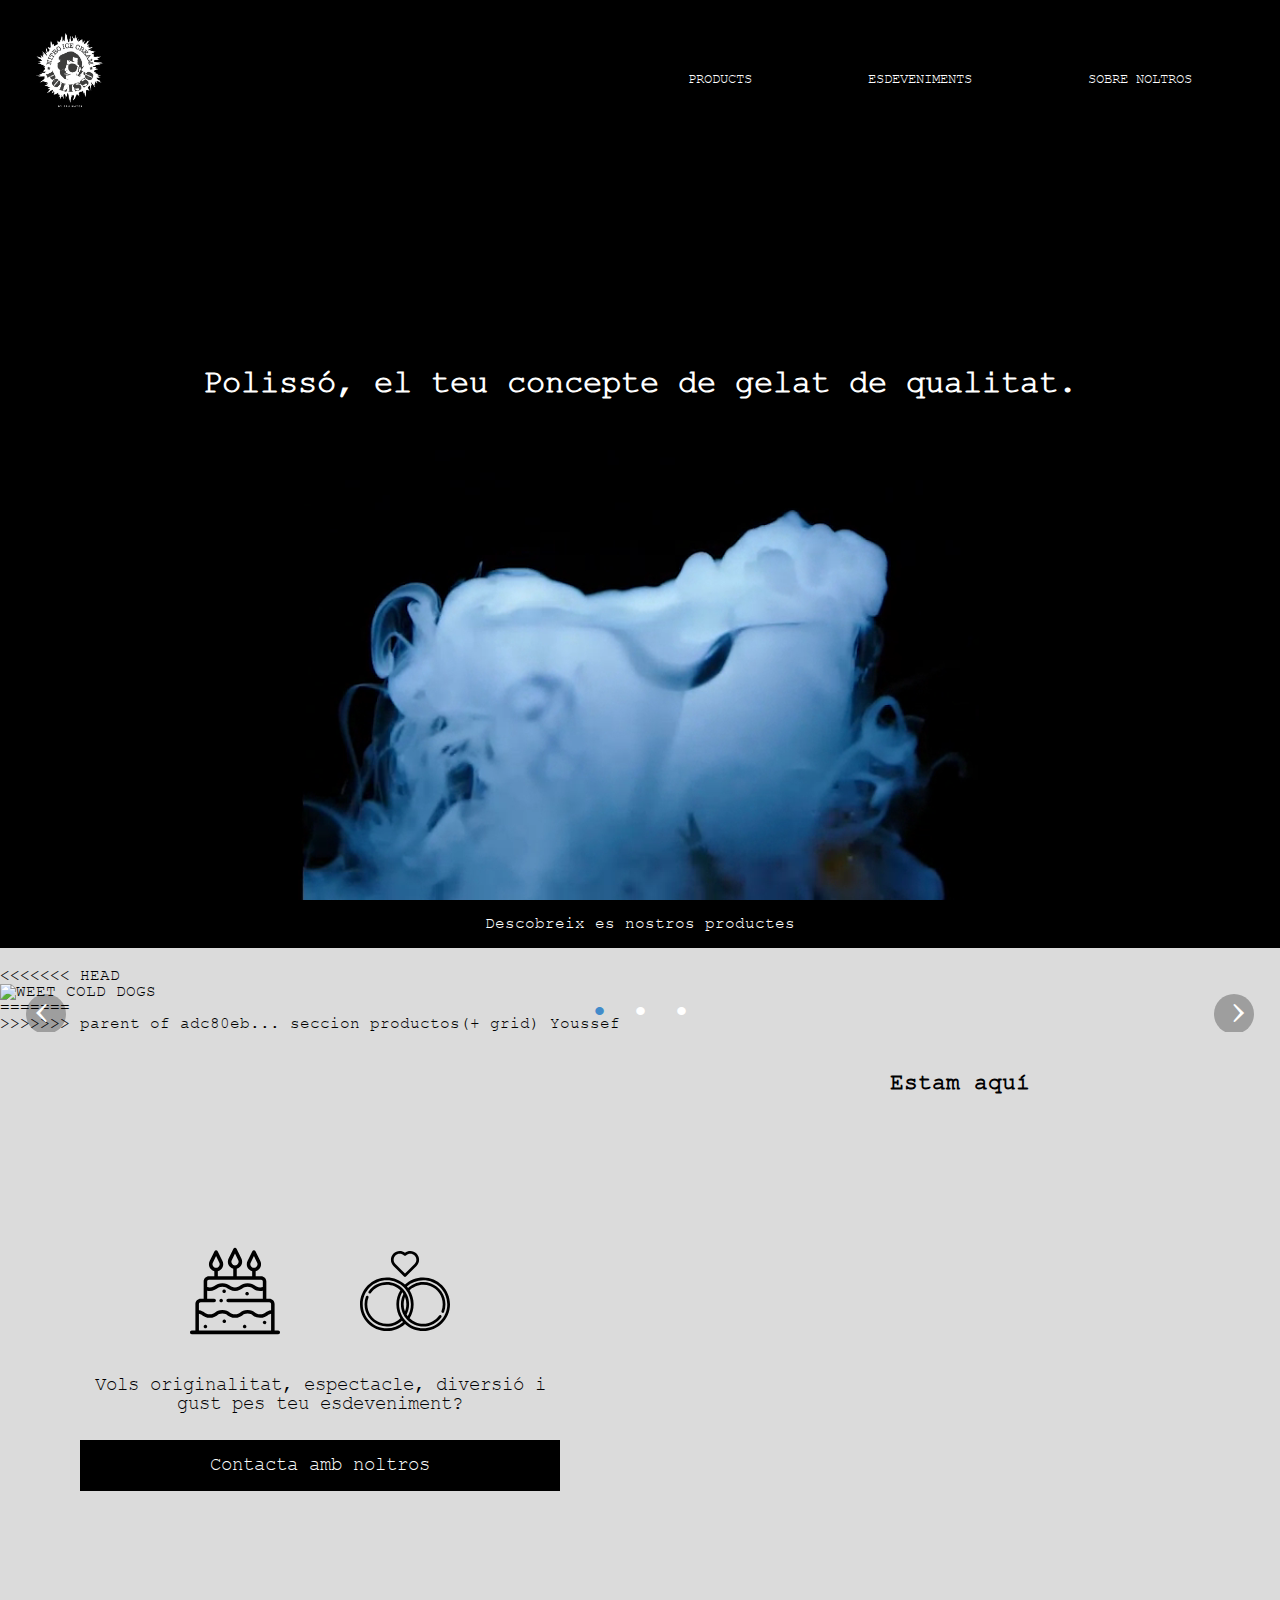
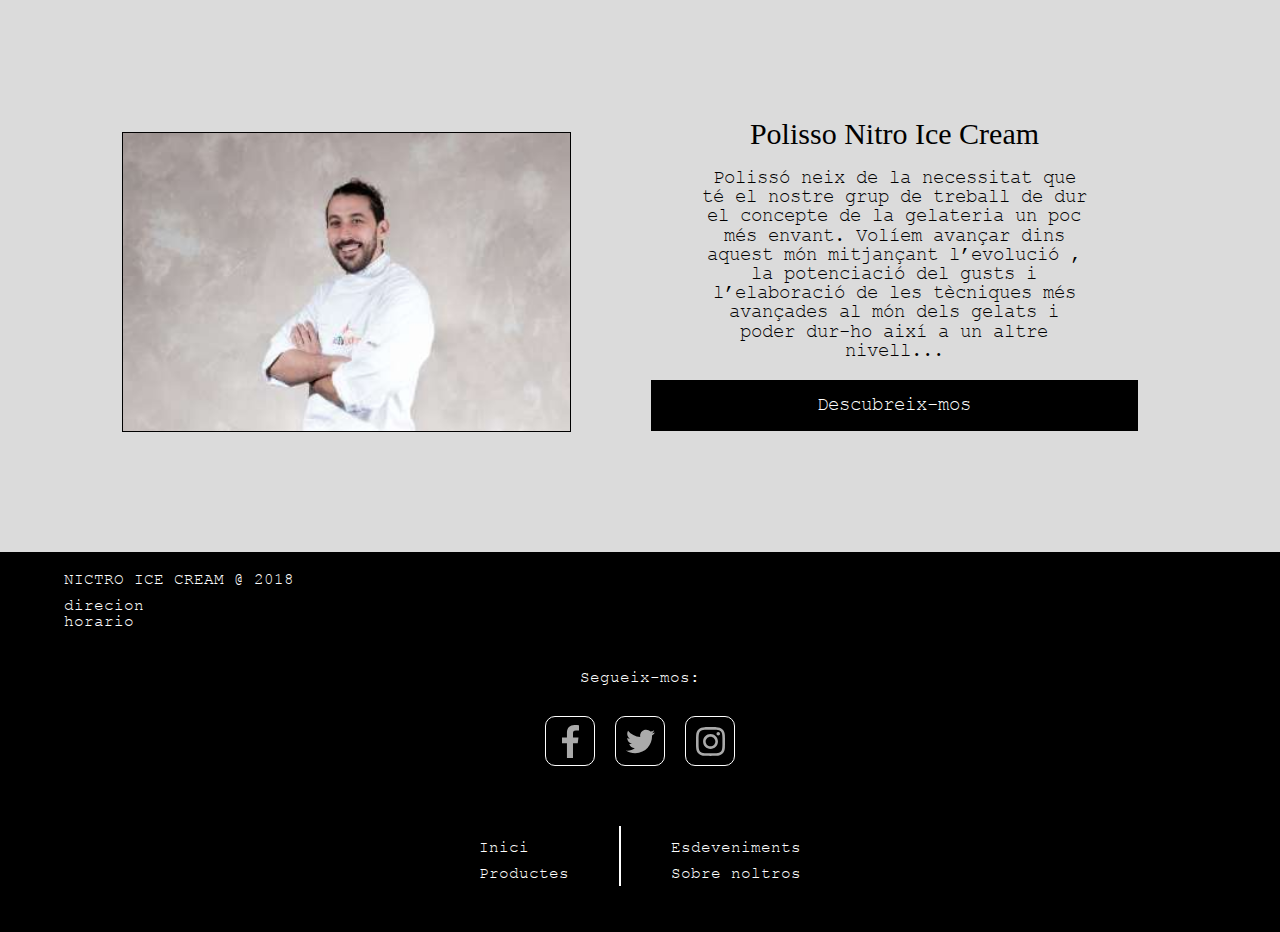
==== index.html @ 92c8f101 "revert comit despues del error" ====
<!DOCTYPE html>
<html>

<head>
    <!-- Metadatos Web -->
    <meta charset="UTF-8">
    <meta name="viewport" content="width=device-width, initial-scale=1.0">
    <meta http-equiv="X-UA-Compatible" content="ie=edge">

    <!-- HTML Meta Tags -->
    <title>Polissó</title>
    <meta name="description" content="Polissó, el teu concepte de gelat de qualitat.">

    <!-- Google / Search Engine Tags -->
    <meta itemprop="Polissó" content="Polissó, el teu concepte de gelat de qualitat.">
    <meta itemprop="description" content="Polissó, el teu concepte de gelat de qualitat.">
    <meta itemprop="image" content="http://">

    <!-- Facebook Meta Tags -->
    <meta property="og:url" content="https://www.facebook.com/Polisso-nitroicecream-325464031341011/">
    <meta property="og:type" content="website">
    <meta property="og:title" content="Polisso">
    <meta property="og:description" content="Polissó, el teu concepte de gelat de qualitat.">
    <meta property="og:image" content="http://">

    <!-- Twitter Meta Tags -->
    <meta property="og:url" content="https://twitter.com/Polissonitroic1">
    <meta name="twitter:card" content="summary_large_image">
    <meta name="twitter:title" content="SEAT">
    <meta name="twitter:description" content="Polissó, el teu concepte de gelat de qualitat.">
    <meta name="twitter:image" content="http://">

    <!-- FontAwesome -->
    <link rel="stylesheet" href="https://use.fontawesome.com/releases/v5.4.2/css/all.css" integrity="sha384-/rXc/GQVaYpyDdyxK+ecHPVYJSN9bmVFBvjA/9eOB+pb3F2w2N6fc5qB9Ew5yIns"
        crossorigin="anonymous">

    <!-- CSS -->
    <link rel="stylesheet" href="css/estilos.css">

    <!-- Para evitar que solo los rastreadores web de Google indexen una página -->
    <meta name="robots" content="noindex">
    <meta name="googlebot" content="noindex">

</head>

<body>
    <div class="fondo__humo">
        <!--****************************************** 
            ********** Bloque HEADER *****************
        **********************************************-->
        <header class="header__humo">
            <!-- MENU HAMBURGUESA -->

            <nav class="menu">
                <a href="index.html">
                    <div class="menu__logo"></div>
                </a>
                <div class="menu__desplegable">
                    <label class="menu__desplegable__icono" for="click">
                        <div></div>
                    </label>
                    <input type="checkbox" id="click">
                    <ul class="menu__desplegable__lista">
                        <li class="menu__desplegable__lista__link1">
                            <a href="index.html" class="menu__desplegable__lista__link1__inicio">inici</a>
                        </li>
                        <li class="menu__desplegable__lista__link2">
                            <a href="productes.html" class="menu__desplegable__lista__link__productos">products</a>
                        </li>
                        <li class="menu__desplegable__lista__link3">
                            <a href="esdeveniments.php" class="menu__desplegable__lista__link__eventos">esdeveniments</a>
                        </li>
                        <li class="menu__desplegable__lista__link4">
                            <a href="sobre_noltros.html" class="menu__desplegable__lista__link__nosotros">sobre noltros</a>
                        </li>
                    </ul>
                </div>

            </nav>



        </header>
        <!--****************************************** 
            ********** Bloque SECCION VIDEO **********
        **********************************************-->
        <div class="banner__humo">
            <!-- eslogan -->
            <h1 class="eslogan">Polissó, el teu concepte de gelat de qualitat.</h1>
             <!-- VIDEO FULL WIDTH como banner -->
            <video class="video__banner__humo" autoplay muted playsinline loop>
                <source src="videos/humo.mp4" type="video/mp4">
                <source src="videos/humo.webm" type="video/webm">
            </video> 
        </div>
    </div>

    <!-- SLIDER -->
    
    <!-- Boton descubre productos -->
    <div class="btn_productos">
        <a href="productes.html" class="">
            Descobreix es nostros productes
        </a>
    </div>


    <!--****************************************** 
        ********** Bloque SECCION PRODUCTOS********
    **********************************************-->

    <section>
        

        <div class="slider">
            <div class="slider__contenedor">
                <!-- para imagen de las diapositivas tiene asignada un input -->
                <!-- diapositiva 1-->
                <input class="slider__contenedor__diapostiva-open" type="radio" id="diapostiva-1" name="diapostiva"
                    aria-hidden="true" hidden="" checked="checked">
                <!-- <div class="slider__contenedor__diapostiva-item">
                        <img src='img/smartphone/@1x/Gelats_PauMateu-2.jpg' alt=''>
    
                    </div>  -->

                <picture class="slider__contenedor__diapostiva-item">
                    <!-- para moviles -->
                    <source srcset='img/smartphone/@1x/Gelats_PauMateu-2.jpg 1x, img/smartphone/@2x/Gelats_PauMateu-2@2x.jpg 2x'
                        media='(min-width:0px) and (max-width:1200px)'>

                    <!-- Para escritorio-->
                    <source srcset='img/desktop/.jpg 1x,img/desktop/@2x.jpg 2x' media='(min-width:1200px)'>
                    <!-- Imagen de respaldo. -->
<<<<<<< HEAD
                    <img src='img/smartphone/@1x/weet_cold_dogs.jpg' alt='WEET COLD DOGS'>
=======
                    <img src='img/smartphone/@1x/Gelats_PauMateu-2.jpg' alt=''>
>>>>>>> parent of adc80eb... seccion productos(+ grid) Youssef
                </picture>


                <!-- diapositiva 2-->
                <input class="slider__contenedor__diapostiva-open" type="radio" id="diapostiva-2" name="diapostiva"
                    aria-hidden="true" hidden="">
                <!--<div class="slider__contenedor__diapostiva-item">
                        <img src='img/smartphone/@1x/Gelats_PauMateu-33.jpg' alt=''>
                    </div> -->

                <picture class="slider__contenedor__diapostiva-item">
                    <!-- para moviles -->
                    <source srcset='img/smartphone/@1x/Gelats_PauMateu-33.jpg 1x, img/smartphone/@2x/Gelats_PauMateu-33@2x.jpg 2x'
                        media='(min-width:0px) and (max-width:1200px)'>

                    <!-- Para escritorio-->
                    <source srcset='img/desktop/.jpg 1x,img/desktop/@2x.jpg 2x' media='(min-width:1200px)'>
                    <!-- Imagen de respaldo. -->
<<<<<<< HEAD
                    <img src='img/smartphone/@1x/ensaimada_fregida_2.jpg' alt='ENSAÏMADA FREGIDA'>
=======
                    <img src='img/smartphone/@1x/Gelats_PauMateu-33.jpg' alt=''>
>>>>>>> parent of adc80eb... seccion productos(+ grid) Youssef
                </picture>

                <!-- diapositiva 3-->
                <input class="slider__contenedor__diapostiva-open" type="radio" id="diapostiva-3" name="diapostiva"
                    aria-hidden="true" hidden="">
                <!--<div class="slider__contenedor__diapostiva-item">
                        <img src='img/smartphone/@1x/Gelats_PauMateu-18.jpg' alt=''>
                    </div>-->

                <picture class="slider__contenedor__diapostiva-item">
                    <!-- para moviles -->
                    <source srcset='img/smartphone/@1x/Gelats_PauMateu-33.jpg 1x, img/smartphone/@2x/Gelats_PauMateu-33@2x.jpg 2x'
                        media='(min-width:0px) and (max-width:1200px)'>

                    <!-- Para escritorio-->
                    <source srcset='img/desktop/.jpg 1x,img/desktop/@2x.jpg 2x' media='(min-width:1200px)'>
                    <!-- Imagen de respaldo. -->
<<<<<<< HEAD
                    <img src='img/smartphone/@1x/crep-imada.jpg' alt='CREP-ÏMADA'>
=======
                    <img src='img/smartphone/@1x/Gelats_PauMateu-33.jpg' alt=''>
>>>>>>> parent of adc80eb... seccion productos(+ grid) Youssef
                </picture>

                <!-- asignacion de 2 flechas para cada diapositiva -->
                <label for="diapostiva-3" class="slider__contenedor__diapostiva-control prev control-1">‹</label>
                <label for="diapostiva-2" class="slider__contenedor__diapostiva-control next control-1">›</label>

                <label for="diapostiva-1" class="slider__contenedor__diapostiva-control prev control-2">‹</label>
                <label for="diapostiva-3" class="slider__contenedor__diapostiva-control next control-2">›</label>

                <label for="diapostiva-2" class="slider__contenedor__diapostiva-control prev control-3">‹</label>
                <label for="diapostiva-1" class="slider__contenedor__diapostiva-control next control-3">›</label>

                <!-- asignacion de indicadores circulares, para la posicion actual -->
                <ol class="slider__contenedor__diapostiva-indicatores">
                    <li>
                        <label for="diapostiva-1" class="slider__contenedor__diapostiva-indicatores__diapostiva-circulo">•</label>
                    </li>
                    <li>
                        <label for="diapostiva-2" class="slider__contenedor__diapostiva-indicatores__diapostiva-circulo">•</label>
                    </li>
                    <li>
                        <label for="diapostiva-3" class="slider__contenedor__diapostiva-indicatores__diapostiva-circulo">•</label>
                    </li>
                </ol>
            </div>
        </div>

    </section>


    <!-- FIN SLIDER -->

    <section class="contenido">

        <!--****************************************** 
        ********** Bloque Descubrenos*****************
        **********************************************-->
        <section class="contenido__descubrenos">
            <div>
                <h3>Per qualsevol esdeveniment</h3>
                <div class="descubrenos__evento">
                    <div class="descubrenos__evento__pastel"></div>
                    <div class="descubrenos__evento__boda"></div>
                </div>
                <p>Vols originalitat, espectacle, diversió i gust pes teu esdeveniment?</p>
                <div>
                    <a href="esdeveniments.html" class="descubrenos__contacto_contacta">
                        Contacta amb noltros
                    </a>
                </div>
            </div>
        </section>

        <!--****************************************** 
            ********** Bloque SECCION QUIENES SOMOS*****************
            **********************************************-->

        <section class="contenido__quienessomos">

            <figure>
                <a href="#">
                    <picture>
                        <!-- para moviles -->
                        <source srcset='img/smartphone/@2x/pau_brazoscruzados@2x.jpg 2x,img/smartphone/@2x.jpg 3x'
                            media='(min-width:0px) and (max-width:767px)'>
                        <!-- Para escritorio-->
                        <source srcset='img/desktop/2@x/pau_brazoscruzados@2x.jpg' media='(min-width:1200px)'>
                        <!-- Imagen de respaldo. -->
                        <img src='img/smartphone/@1x/pau_brazoscruzados.jpg' alt='Pau Mateu'>
                    </picture>
                </a>

                <figcaption>
                    <h1>Polisso Nitro Ice Cream</h1>
                    <p>Polissó neix de la necessitat que té el nostre grup de treball de dur el concepte de la
                        gelateria un poc més envant.
                        Volíem avançar dins aquest món mitjançant l’evolució , la potenciació del gusts i l’elaboració
                        de
                        les tècniques més avançades al món dels gelats i poder dur-ho així a un altre nivell...</p>

                    <br>
                    <div class="descubrenos__contacto">
                        <a href="sobre_noltros.html" >
                            Descubreix-mos
                        </a>
                    </div>
                </figcaption>


            </figure>


        </section>
        <div class="descubrenos__contacto_smarphone">
            <a href="sobre_noltros.html" >
                Descubreix-mos
            </a>
        </div>


        <!--****************************************** 
        ********** Bloque SECCION MAPA*****************
        **********************************************-->

        <section class="googlemaps__pequeno">

            <iframe src="https://www.google.com/maps/embed?pb=!1m18!1m12!1m3!1d3075.1144283190924!2d2.6500825153706433!3d39.579571379471226!2m3!1f0!2f0!3f0!3m2!1i1024!2i768!4f13.1!3m3!1m2!1s0x129792563cfdc695%3A0x338f043e9b713070!2sIbecon+Centro+De+Formaci%C3%B3n.!5e0!3m2!1ses!2ses!4v1541620531166"
                width="400" height="300" frameborder="0" style="border:0" allowfullscreen></iframe>

        </section>

        <section class="googlemaps__grande">
            <h3>Estam aquí </h3>
            <iframe src="https://www.google.com/maps/embed?pb=!1m18!1m12!1m3!1d3075.1144283190906!2d2.650082515651367!3d39.57957137947126!2m3!1f0!2f0!3f0!3m2!1i1024!2i768!4f13.1!3m3!1m2!1s0x129792563cfdc695%3A0x338f043e9b713070!2sIbecon+Centro+De+Formaci%C3%B3n.!5e0!3m2!1ses!2ses!4v1542131903809"
                width="600" height="450" frameborder="0" style="border:0" allowfullscreen></iframe>
        </section>

    </section>

    </section>

    <!--****************************************** 
    ********** Bloque FOOTER *****************
    **********************************************-->
    <footer>
        <div class="footer__datos">

            <!-- h6 -->

            <h6>NICTRO ICE CREAM @ 2018</h6>
            <ul>
                <li>direcion</li>
                <li>horario</li>
            </ul>
            <h4>Segueix-mos:</h4>
        </div>



        <!-- redes sociales -->
        <div class="footer__redessociales">

            <a href="https://www.facebook.com/">
                <div class="footer__redessociales__fb"> </div>
            </a>
            <a href="https://twitter.com/?lang=es">
                <div class="footer__redessociales__tw"></div>
            </a>
            <a href="https://www.instagram.com/">
                <div class="footer__redessociales__insta"></div>
            </a>
        </div>

        <!-- ENLACES -->
        <div class="footer__enlaces">
            <div class="footer__enlaces__derecha">
                <ul>
                    <li>
                        <a href="index.html" class="footer__enlaces--inici">Inici</a>
                    </li>
                    <li>
                        <a href="productes.html" class="footer__enlaces--servicios">Productes</a>
                    </li>
                </ul>
            </div>
            <span class="footer__linea"></span>
            <div class="footer__enlaces__izquierda">
                <ul>
                    <li>
                        <a href="esdeveniments.php" class="footer__enlaces--about">Esdeveniments</a>
                    </li>
                    <li class="footer__enlaces--blog">
                        <a href="sobre_noltros.html">Sobre noltros</a>
                    </li>
                </ul>
            </div>
        </div>

    </footer>

</body>

</html>
---- css/estilos.css ----
/* http://meyerweb.com/eric/tools/css/reset/ 
   v2.0 | 20110126
   License: none (public domain)
*/
html, body, div, span, applet, object, iframe,
h1, h2, h3, h4, h5, h6, p, blockquote, pre,
a, abbr, acronym, address, big, cite, code,
del, dfn, em, img, ins, kbd, q, s, samp,
small, strike, strong, sub, sup, tt, var,
b, u, i, center,
dl, dt, dd, ol, ul, li,
fieldset, form, label, legend,
table, caption, tbody, tfoot, thead, tr, th, td,
article, aside, canvas, details, embed,
figure, figcaption, footer, header, hgroup,
menu, nav, output, ruby, section, summary,
time, mark, audio, video {
  margin: 0;
  padding: 0;
  border: 0;
  font-size: 100%;
  font: inherit;
  vertical-align: baseline; }

/* HTML5 display-role reset for older browsers */
article, aside, details, figcaption, figure,
footer, header, hgroup, menu, nav, section {
  display: block; }

body {
  line-height: 1; }

ol, ul {
  list-style: none; }

blockquote, q {
  quotes: none; }

blockquote:before, blockquote:after,
q:before, q:after {
  content: '';
  content: none; }

table {
  border-collapse: collapse;
  border-spacing: 0; }

/*! normalize.css v8.0.0 | MIT License | github.com/necolas/normalize.css */
/* Document
   ========================================================================== */
/**
 * 1. Correct the line height in all browsers.
 * 2. Prevent adjustments of font size after orientation changes in iOS.
 */
html {
  line-height: 1.15;
  /* 1 */
  -webkit-text-size-adjust: 100%;
  /* 2 */ }

/* Sections
     ========================================================================== */
/**
   * Remove the margin in all browsers.
   */
body {
  margin: 0; }

/**
   * Correct the font size and margin on `h1` elements within `section` and
   * `article` contexts in Chrome, Firefox, and Safari.
   */
h1 {
  font-size: 2em;
  margin: 0.67em 0; }

/* Grouping content
     ========================================================================== */
/**
   * 1. Add the correct box sizing in Firefox.
   * 2. Show the overflow in Edge and IE.
   */
hr {
  -webkit-box-sizing: content-box;
  box-sizing: content-box;
  /* 1 */
  height: 0;
  /* 1 */
  overflow: visible;
  /* 2 */ }

/**
   * 1. Correct the inheritance and scaling of font size in all browsers.
   * 2. Correct the odd `em` font sizing in all browsers.
   */
pre {
  font-family: monospace, monospace;
  /* 1 */
  font-size: 1em;
  /* 2 */ }

/* Text-level semantics
     ========================================================================== */
/**
   * Remove the gray background on active links in IE 10.
   */
a {
  background-color: transparent; }

/**
   * 1. Remove the bottom border in Chrome 57-
   * 2. Add the correct text decoration in Chrome, Edge, IE, Opera, and Safari.
   */
abbr[title] {
  border-bottom: none;
  /* 1 */
  text-decoration: underline;
  /* 2 */
  -webkit-text-decoration: underline dotted;
  text-decoration: underline dotted;
  /* 2 */ }

/**
   * Add the correct font weight in Chrome, Edge, and Safari.
   */
b,
strong {
  font-weight: bolder; }

/**
   * 1. Correct the inheritance and scaling of font size in all browsers.
   * 2. Correct the odd `em` font sizing in all browsers.
   */
code,
kbd,
samp {
  font-family: monospace, monospace;
  /* 1 */
  font-size: 1em;
  /* 2 */ }

/**
   * Add the correct font size in all browsers.
   */
small {
  font-size: 80%; }

/**
   * Prevent `sub` and `sup` elements from affecting the line height in
   * all browsers.
   */
sub,
sup {
  font-size: 75%;
  line-height: 0;
  position: relative;
  vertical-align: baseline; }

sub {
  bottom: -0.25em; }

sup {
  top: -0.5em; }

/* Embedded content
     ========================================================================== */
/**
   * Remove the border on images inside links in IE 10.
   */
img {
  border-style: none; }

/* Forms
     ========================================================================== */
/**
   * 1. Change the font styles in all browsers.
   * 2. Remove the margin in Firefox and Safari.
   */
button,
input,
optgroup,
select,
textarea {
  font-family: inherit;
  /* 1 */
  font-size: 100%;
  /* 1 */
  line-height: 1.15;
  /* 1 */
  margin: 0;
  /* 2 */ }

/**
   * Show the overflow in IE.
   * 1. Show the overflow in Edge.
   */
button,
input {
  /* 1 */
  overflow: visible; }

/**
   * Remove the inheritance of text transform in Edge, Firefox, and IE.
   * 1. Remove the inheritance of text transform in Firefox.
   */
button,
select {
  /* 1 */
  text-transform: none; }

/**
   * Correct the inability to style clickable types in iOS and Safari.
   */
button,
[type="button"],
[type="reset"],
[type="submit"] {
  -webkit-appearance: button; }

/**
   * Remove the inner border and padding in Firefox.
   */
button::-moz-focus-inner,
[type="button"]::-moz-focus-inner,
[type="reset"]::-moz-focus-inner,
[type="submit"]::-moz-focus-inner {
  border-style: none;
  padding: 0; }

/**
   * Restore the focus styles unset by the previous rule.
   */
button:-moz-focusring,
[type="button"]:-moz-focusring,
[type="reset"]:-moz-focusring,
[type="submit"]:-moz-focusring {
  outline: 1px dotted ButtonText; }

/**
   * Correct the padding in Firefox.
   */
fieldset {
  padding: 0.35em 0.75em 0.625em; }

/**
   * 1. Correct the text wrapping in Edge and IE.
   * 2. Correct the color inheritance from `fieldset` elements in IE.
   * 3. Remove the padding so developers are not caught out when they zero out
   *    `fieldset` elements in all browsers.
   */
legend {
  -webkit-box-sizing: border-box;
  box-sizing: border-box;
  /* 1 */
  color: inherit;
  /* 2 */
  display: table;
  /* 1 */
  max-width: 100%;
  /* 1 */
  padding: 0;
  /* 3 */
  white-space: normal;
  /* 1 */ }

/**
   * Add the correct vertical alignment in Chrome, Firefox, and Opera.
   */
progress {
  vertical-align: baseline; }

/**
   * Remove the default vertical scrollbar in IE 10+.
   */
textarea {
  overflow: auto; }

/**
   * 1. Add the correct box sizing in IE 10.
   * 2. Remove the padding in IE 10.
   */
[type="checkbox"],
[type="radio"] {
  -webkit-box-sizing: border-box;
  box-sizing: border-box;
  /* 1 */
  padding: 0;
  /* 2 */ }

/**
   * Correct the cursor style of increment and decrement buttons in Chrome.
   */
[type="number"]::-webkit-inner-spin-button,
[type="number"]::-webkit-outer-spin-button {
  height: auto; }

/**
   * 1. Correct the odd appearance in Chrome and Safari.
   * 2. Correct the outline style in Safari.
   */
[type="search"] {
  -webkit-appearance: textfield;
  /* 1 */
  outline-offset: -2px;
  /* 2 */ }

/**
   * Remove the inner padding in Chrome and Safari on macOS.
   */
[type="search"]::-webkit-search-decoration {
  -webkit-appearance: none; }

/**
   * 1. Correct the inability to style clickable types in iOS and Safari.
   * 2. Change font properties to `inherit` in Safari.
   */
::-webkit-file-upload-button {
  -webkit-appearance: button;
  /* 1 */
  font: inherit;
  /* 2 */ }

/* Interactive
     ========================================================================== */
/*
   * Add the correct display in Edge, IE 10+, and Firefox.
   */
details {
  display: block; }

/*
   * Add the correct display in all browsers.
   */
summary {
  display: list-item; }

/* Misc
     ========================================================================== */
/**
   * Add the correct display in IE 10+.
   */
template {
  display: none; }

/**
   * Add the correct display in IE 10.
   */
[hidden] {
  display: none; }

@font-face {
  font-family: 'CourierNew';
  font-style: normal;
  font-weight: 400;
  src: local("CourierNew"), url("../fonts/tipografia/CourierNew.woff2") format("woff2"), url("../fonts/tipografia/CourierNew.woff") format("woff"), url("../fonts/tipografia/CourierNew.ttf") format("truetype"), url("../fonts/tipografia/CourierNew.eot") format("embedded-opentype"); }

@font-face {
  font-family: 'CourierNewBold';
  font-style: normal;
  font-weight: 400;
  src: local("CourierNewBold"), url("../fonts/tipografia/CourierNewBold.woff2") format("woff2"), url("../fonts/tipografia/CourierNewBold.woff") format("woff"), url("../fonts/tipografia/CourierNewBold.ttf") format("truetype"), url("../fonts/tipografia/CourierNewBold.eot") format("embedded-opentype"); }

html {
  font-family: 'CourierNew', sans-serif;
  font-size: 16px;
  color: #000; }

section {
  background-color: #DBDBDB; }

* {
  -webkit-box-sizing: border-box;
  box-sizing: border-box; }

/*
// mixin para realizar un grid layout
@mixin gridLayout ($gtrow:repeat(4, 1fr), 
            $gtcolumn: repeat (3, 1fr),
            $gapC:10px, $gapR:10PX) {
    display: grid;
    grid-template-rows: $gtcolumn; 
    grid-template-columns: $gtrow; 
    grid-row-gap: $gapR;
    grid-column-gap: $gapC;
   
}

*/
.btn_productos, .descubrenos__contacto, .descubrenos__contacto_smarphone, .descubrenos__contacto_contacta {
  text-decoration: none;
  text-align: center;
  color: get-map((blanco: #fff, negro: #000, gris: #DBDBDB, gris_oscuro: #414141, gris_Info: #B7ADAB, gris_redes: #aaaaaa, redes_sociales: rgba(0, 205, 241, 0.356)), negro);
  padding: 1rem 0.5rem;
  background-color: get-map((blanco: #fff, negro: #000, gris: #DBDBDB, gris_oscuro: #414141, gris_Info: #B7ADAB, gris_redes: #aaaaaa, redes_sociales: rgba(0, 205, 241, 0.356)), negro);
  border-radius: 0px; }
  .btn_productos:hover, .descubrenos__contacto:hover, .descubrenos__contacto_smarphone:hover, .descubrenos__contacto_contacta:hover {
    background-color: #414141;
    color: #fff;
    font-weight: bold; }
  .btn_productos:visited, .descubrenos__contacto:visited, .descubrenos__contacto_smarphone:visited, .descubrenos__contacto_contacta:visited {
    color: #fff; }

.contenido__descubrenos__info h4, footer div.footer__redessociales {
  display: -webkit-box;
  display: -ms-flexbox;
  display: flex;
  -webkit-box-pack: center;
  -ms-flex-pack: center;
  justify-content: center;
  -webkit-box-align: center;
  -ms-flex-align: center;
  align-items: center; }

section.contenido__descubrenos div.descubrenos__evento__pastel, section.contenido__descubrenos div.descubrenos__evento__boda, footer div.footer__redessociales__fb, footer div.footer__redessociales__tw, footer div.footer__redessociales__insta {
  background-size: 60%;
  background-position: center;
  background-repeat: no-repeat;
  margin: 10px;
  border-radius: 20%; }

.boton {
  display: block;
  width: 300px;
  padding: 1rem 2rem;
  color: white;
  background-color: black;
  border-radius: 3px;
  text-align: center; }
  .boton .boton__icon {
    font-size: 3rem; }

.btn_productos, .descubrenos__contacto, .descubrenos__contacto_smarphone, .descubrenos__contacto_contacta {
  display: block;
  background-color: black;
  margin-bottom: 20px; }
  .btn_productos a, .descubrenos__contacto a, .descubrenos__contacto_smarphone a, .descubrenos__contacto_contacta a {
    text-decoration: none;
    color: white; }

@media (min-width: 1200px) {
  .descubrenos__contacto_smarphone {
    display: none; } }

.descubrenos__contacto {
  display: none; }
  @media (min-width: 1200px) {
    .descubrenos__contacto {
      display: block; } }

header {
  background-color: #000; }

.menu {
  position: relative;
  z-index: 10;
  display: -webkit-box;
  display: -ms-flexbox;
  display: flex;
  -webkit-box-pack: justify;
  -ms-flex-pack: justify;
  justify-content: space-between;
  -webkit-box-orient: horizontal;
  -webkit-box-direction: normal;
  -ms-flex-direction: row;
  flex-direction: row;
  padding: 30px; }
  .menu__logo {
    background-image: url("../fonts/iconos/logo.png");
    background-position: center;
    background-size: cover;
    background-repeat: no-repeat;
    display: inline-block;
    color: #fff;
    width: 80px;
    height: 80px; }
  .menu__desplegable {
    text-align: right;
    /*- representacion en el escritorio */
    /*------LABEL: icono menu hamburguesa------*/
    /* ---estilos de los enlaces del menu */ }
    @media (min-width: 1200px) {
      .menu__desplegable {
        display: -webkit-box;
        display: -ms-flexbox;
        display: flex;
        -webkit-box-pack: justify;
        -ms-flex-pack: justify;
        justify-content: space-between;
        -webkit-box-align: center;
        -ms-flex-align: center;
        align-items: center;
        -webkit-box-orient: horizontal;
        -webkit-box-direction: normal;
        -ms-flex-direction: row;
        flex-direction: row;
        width: 70%; } }
    .menu__desplegable__icono div {
      background-image: url("../fonts/iconos/menu.svg");
      background-position: center;
      background-size: cover;
      background-repeat: no-repeat;
      width: 50px;
      height: 50px;
      display: inline-block;
      /* estilos para escritorio*/
      /* Desktop elimar el Label*/ }
      @media (min-width: 1200px) {
        .menu__desplegable__icono div {
          display: none; } }
    .menu__desplegable__lista {
      display: none;
      padding-top: 15px;
      /* Desktop Flexbox ----*/
      /* --- */ }
      @media (min-width: 1200px) {
        .menu__desplegable__lista {
          display: -webkit-box;
          display: -ms-flexbox;
          display: flex;
          -webkit-box-pack: end;
          -ms-flex-pack: end;
          justify-content: flex-end;
          -webkit-box-align: center;
          -ms-flex-align: center;
          align-items: center;
          -webkit-box-orient: horizontal;
          -webkit-box-direction: normal;
          -ms-flex-direction: row;
          flex-direction: row;
          width: 100%; }
          .menu__desplegable__lista li:nth-child(1) {
            width: 100px; }
          .menu__desplegable__lista li:nth-child(2) {
            width: 180px; }
          .menu__desplegable__lista li:nth-child(3) {
            width: 220px; }
          .menu__desplegable__lista li:nth-child(4) {
            width: 220px; } }
      .menu__desplegable__lista__link1, .menu__desplegable__lista__link2, .menu__desplegable__lista__link3, .menu__desplegable__lista__link4 {
        border: solid 2px #fff;
        border-bottom: none;
        height: 50px;
        width: 250px;
        background-color: #414141;
        display: -webkit-box;
        display: -ms-flexbox;
        display: flex;
        -webkit-box-pack: center;
        -ms-flex-pack: center;
        justify-content: center;
        -webkit-box-align: center;
        -ms-flex-align: center;
        align-items: center;
        -webkit-box-orient: horizontal;
        -webkit-box-direction: normal;
        -ms-flex-direction: row;
        flex-direction: row; }
        @media (min-width: 1200px) {
          .menu__desplegable__lista__link1, .menu__desplegable__lista__link2, .menu__desplegable__lista__link3, .menu__desplegable__lista__link4 {
            background-color: #000;
            border: none; }
            .menu__desplegable__lista__link1 li:nth-child(1), .menu__desplegable__lista__link2 li:nth-child(1), .menu__desplegable__lista__link3 li:nth-child(1), .menu__desplegable__lista__link4 li:nth-child(1) {
              width: 100px;
              border: 2px solid red; } }
        .menu__desplegable__lista__link1 a, .menu__desplegable__lista__link2 a, .menu__desplegable__lista__link3 a, .menu__desplegable__lista__link4 a {
          font-size: 18px;
          text-decoration: none;
          color: #fff;
          text-transform: uppercase; }
          @media (min-width: 1200px) {
            .menu__desplegable__lista__link1 a, .menu__desplegable__lista__link2 a, .menu__desplegable__lista__link3 a, .menu__desplegable__lista__link4 a {
              font-size: 0.9em; } }
      .menu__desplegable__lista li:nth-last-child(1) {
        border-bottom: solid 2px #fff; }
        @media (min-width: 1200px) {
          .menu__desplegable__lista li:nth-last-child(1) {
            border: none; } }

@media (min-width: 1200px) {
  a.menu__desplegable__lista__link1__inicio {
    display: none; } }

#click {
  display: none;
  /* al activar el menu, el menu se colocara en columnas, en vez de una unica fila */ }
  #click:checked + .menu__desplegable__lista {
    display: -webkit-box;
    display: -ms-flexbox;
    display: flex;
    -webkit-box-pack: center;
    -ms-flex-pack: center;
    justify-content: center;
    -webkit-box-align: center;
    -ms-flex-align: center;
    align-items: center;
    -webkit-box-orient: vertical;
    -webkit-box-direction: normal;
    -ms-flex-direction: column;
    flex-direction: column;
    flex-direction: column;
    align-items: center; }

.eslogan {
  text-align: center;
  font-weight: bold;
  color: white;
  background-color: black;
  margin: 0px 0;
  padding-bottom: 50px; }

.eventos__formulario {
  display: -webkit-box;
  display: -ms-flexbox;
  display: flex;
  -webkit-box-pack: justify;
  -ms-flex-pack: justify;
  justify-content: space-between;
  -webkit-box-align: center;
  -ms-flex-align: center;
  align-items: center;
  -webkit-box-orient: horizontal;
  -webkit-box-direction: normal;
  -ms-flex-direction: row;
  flex-direction: row;
  -ms-flex-wrap: wrap;
  flex-wrap: wrap; }
  @media (min-width: 1200px) {
    .eventos__formulario {
      grid-row: 1/2;
      grid-column: 2/3;
      display: grid;
      grid-template-rows: 50px 50px 50px 50px 1fr 50px;
      grid-template-columns: 100px 1fr;
      grid-column-gap: 30px;
      grid-row-gap: 20px; }
      .eventos__formulario__label__nom {
        grid-row: 1/2;
        grid-column: 1/2; }
      .eventos__formulario__input__nom {
        grid-row: 1/2;
        grid-column: 2/3; }
      .eventos__formulario__label__email {
        grid-row: 2/3;
        grid-column: 1/2; }
      .eventos__formulario__input__email {
        grid-row: 2/3;
        grid-column: 2/3; }
      .eventos__formulario__label__asunto {
        grid-row: 3/4;
        grid-column: 1/2; }
      .eventos__formulario__input__asunto {
        grid-row: 3/4;
        grid-column: 2/3; }
      .eventos__formulario__label__msj {
        grid-row: 4/5;
        grid-column: 1/2; }
      .eventos__formulario__textarea__msj {
        grid-row: 4/6;
        grid-column: 2/3; }
      .eventos__formulario__input__btn {
        grid-row: 6/7;
        grid-column: 2/3;
        background-color: #414141;
        border: solid 2px #000;
        display: -webkit-box;
        display: -ms-flexbox;
        display: flex;
        -webkit-box-pack: justify;
        -ms-flex-pack: justify;
        justify-content: space-between;
        -webkit-box-align: center;
        -ms-flex-align: center;
        align-items: center;
        -webkit-box-orient: horizontal;
        -webkit-box-direction: normal;
        -ms-flex-direction: row;
        flex-direction: row; }
        .eventos__formulario__input__btn::after {
          content: "";
          display: block;
          background-image: url("../fonts/iconos/enviar.svg");
          background-position: center;
          background-size: 80%;
          background-repeat: no-repeat;
          width: 50px;
          height: 50px; }
        .eventos__formulario__input__btn:hover {
          color: #fff;
          background-color: #000; } }
  .eventos__formulario label {
    display: none; }
    @media (min-width: 1200px) {
      .eventos__formulario label {
        display: block;
        width: 100px;
        color: #000; } }
  .eventos__formulario input {
    height: 50px;
    border: solid 2px #000;
    border-bottom: none;
    padding: 0px 15px 0px 15px; }
  .eventos__formulario textarea {
    display: block;
    height: 150px;
    border: solid 2px #000;
    padding: 15px; }
  .eventos__formulario input,
  .eventos__formulario textarea {
    width: 100%;
    max-width: 500px;
    display: -webkit-box;
    display: -ms-flexbox;
    display: flex;
    -webkit-box-pack: justify;
    -ms-flex-pack: justify;
    justify-content: space-between;
    -webkit-box-align: center;
    -ms-flex-align: center;
    align-items: center;
    -webkit-box-orient: horizontal;
    -webkit-box-direction: normal;
    -ms-flex-direction: row;
    flex-direction: row;
    /* propiedades al estar sobre un input*/
    /* propiedades visuales por defecto*/
    /* propiedades visuales al pasar por el campo*/
    /* on hover placeholder */ }
    @media (min-width: 1200px) {
      .eventos__formulario input,
      .eventos__formulario textarea {
        width: 100%;
        border: solid 2px #000; } }
    .eventos__formulario input:hover,
    .eventos__formulario textarea:hover {
      background-color: #fff; }
    .eventos__formulario input::-webkit-input-placeholder, .eventos__formulario input::-webkit-input-placeholder,
    .eventos__formulario textarea::-webkit-input-placeholder,
    .eventos__formulario textarea::-webkit-input-placeholder {
      color: #414141;
      font-size: 0.875em; }
    .eventos__formulario input:-ms-input-placeholder, .eventos__formulario input:-ms-input-placeholder,
    .eventos__formulario textarea:-ms-input-placeholder,
    .eventos__formulario textarea:-ms-input-placeholder {
      color: #414141;
      font-size: 0.875em; }
    .eventos__formulario input::-ms-input-placeholder, .eventos__formulario input::-ms-input-placeholder,
    .eventos__formulario textarea::-ms-input-placeholder,
    .eventos__formulario textarea::-ms-input-placeholder {
      color: #414141;
      font-size: 0.875em; }
    .eventos__formulario input::placeholder, .eventos__formulario input::placeholder,
    .eventos__formulario textarea::placeholder,
    .eventos__formulario textarea::placeholder {
      color: #414141;
      font-size: 0.875em; }
    .eventos__formulario input:focus::-webkit-input-placeholder, .eventos__formulario input:focus::-webkit-input-placeholder,
    .eventos__formulario textarea:focus::-webkit-input-placeholder,
    .eventos__formulario textarea:focus::-webkit-input-placeholder {
      color: #000; }
    .eventos__formulario input:focus:-ms-input-placeholder, .eventos__formulario input:focus:-ms-input-placeholder,
    .eventos__formulario textarea:focus:-ms-input-placeholder,
    .eventos__formulario textarea:focus:-ms-input-placeholder {
      color: #000; }
    .eventos__formulario input:focus::-ms-input-placeholder, .eventos__formulario input:focus::-ms-input-placeholder,
    .eventos__formulario textarea:focus::-ms-input-placeholder,
    .eventos__formulario textarea:focus::-ms-input-placeholder {
      color: #000; }
    .eventos__formulario input:focus::placeholder, .eventos__formulario input:focus::placeholder,
    .eventos__formulario textarea:focus::placeholder,
    .eventos__formulario textarea:focus::placeholder {
      color: #000; }
    .eventos__formulario input:hover::-webkit-input-placeholder, .eventos__formulario input:hover::-webkit-input-placeholder,
    .eventos__formulario textarea:hover::-webkit-input-placeholder,
    .eventos__formulario textarea:hover::-webkit-input-placeholder {
      color: #000;
      font-size: 16px; }
    .eventos__formulario input:hover:-ms-input-placeholder, .eventos__formulario input:hover:-ms-input-placeholder,
    .eventos__formulario textarea:hover:-ms-input-placeholder,
    .eventos__formulario textarea:hover:-ms-input-placeholder {
      color: #000;
      font-size: 16px; }
    .eventos__formulario input:hover::-ms-input-placeholder, .eventos__formulario input:hover::-ms-input-placeholder,
    .eventos__formulario textarea:hover::-ms-input-placeholder,
    .eventos__formulario textarea:hover::-ms-input-placeholder {
      color: #000;
      font-size: 16px; }
    .eventos__formulario input:hover::placeholder, .eventos__formulario input:hover::placeholder,
    .eventos__formulario textarea:hover::placeholder,
    .eventos__formulario textarea:hover::placeholder {
      color: #000;
      font-size: 16px; }
    .eventos__formulario input:hover:focus::-webkit-input-placeholder, .eventos__formulario input:hover:focus::-webkit-input-placeholder,
    .eventos__formulario textarea:hover:focus::-webkit-input-placeholder,
    .eventos__formulario textarea:hover:focus::-webkit-input-placeholder {
      color: #000;
      background-color: #fff; }
    .eventos__formulario input:hover:focus:-ms-input-placeholder, .eventos__formulario input:hover:focus:-ms-input-placeholder,
    .eventos__formulario textarea:hover:focus:-ms-input-placeholder,
    .eventos__formulario textarea:hover:focus:-ms-input-placeholder {
      color: #000;
      background-color: #fff; }
    .eventos__formulario input:hover:focus::-ms-input-placeholder, .eventos__formulario input:hover:focus::-ms-input-placeholder,
    .eventos__formulario textarea:hover:focus::-ms-input-placeholder,
    .eventos__formulario textarea:hover:focus::-ms-input-placeholder {
      color: #000;
      background-color: #fff; }
    .eventos__formulario input:hover:focus::placeholder, .eventos__formulario input:hover:focus::placeholder,
    .eventos__formulario textarea:hover:focus::placeholder,
    .eventos__formulario textarea:hover:focus::placeholder {
      color: #000;
      background-color: #fff; }
  .eventos__formulario input {
    -ms-flex-item-align: end;
    align-self: end;
    justify-self: end; }
  .eventos__formulario__input__btn {
    width: 100%; }

/* propiedades visuales del BOTON ENVIAR*/
#submit {
  margin: -5px 0px 0px 0px;
  text-transform: uppercase;
  font-size: 18px;
  background-color: #414141;
  border: solid 2px #000;
  color: #000;
  outline: none;
  cursor: pointer;
  border: solid 0px #000; }

#submit:hover {
  color: #fff;
  background-color: #000; }

body {
  background-color: #DBDBDB; }

div.fondo__humo {
  height: 100vh; }
  @media (min-width: 1200px) {
    div.fondo__humo {
      height: 100vh; } }

header.header__humo {
  height: 20vh; }

div.banner__humo {
  display: -webkit-box;
  display: -ms-flexbox;
  display: flex;
  -webkit-box-pack: end;
  -ms-flex-pack: end;
  justify-content: flex-end;
  -webkit-box-align: center;
  -ms-flex-align: center;
  align-items: center;
  -webkit-box-orient: vertical;
  -webkit-box-direction: normal;
  -ms-flex-direction: column;
  flex-direction: column;
  background-color: black;
  height: 80vh; }

video.video__banner__humo {
  width: 100%; }
  @media (min-width: 1200px) {
    video.video__banner__humo {
      height: 50vh; } }

.slider {
  position: relative; }
  .slider__contenedor {
    position: relative;
    overflow: hidden;
    width: 100%;
    /* esto al hacer click se abrir una imagen hermana de input que se ha clickeado  */
    /* Propiedades de las flechas antes de pasar el raton */
    /* posicion de las flechas en los laterales del banner */
    /* propiedades al hacer click sobre las flechas, se cambia el color */ }
    .slider__contenedor__diapostiva-open:checked + .slider__contenedor__diapostiva-item {
      position: static;
      opacity: 100; }
    .slider__contenedor__diapostiva-item {
      position: absolute;
      opacity: 0;
      -webkit-transition: opacity 0.6s ease-out;
      -o-transition: opacity 0.6s ease-out;
      transition: opacity 0.6s ease-out; }
      .slider__contenedor__diapostiva-item source,
      .slider__contenedor__diapostiva-item img {
        display: block;
        height: auto;
        width: 100%;
        max-width: 100%; }
    .slider__contenedor__diapostiva-control {
      background: rgba(0, 0, 0, 0.28);
      border-radius: 50%;
      color: #fff;
      cursor: pointer;
      display: none;
      font-size: 40px;
      height: 40px;
      line-height: 35px;
      position: absolute;
      top: 40%;
      text-align: center;
      width: 40px;
      z-index: 10; }
    .slider__contenedor__diapostiva-control.prev {
      left: 2%; }
    .slider__contenedor__diapostiva-control.next {
      right: 2%; }
    .slider__contenedor__diapostiva-control:hover {
      background: rgba(0, 0, 0, 0.8);
      color: #aaaaaa; }
    .slider__contenedor__diapostiva-indicatores {
      list-style: none;
      margin: 0;
      padding: 0;
      position: absolute;
      bottom: 2%;
      left: 0;
      right: 0;
      text-align: center;
      z-index: 10;
      /*  color por defecto de indicadores */ }
      .slider__contenedor__diapostiva-indicatores li {
        display: inline-block;
        margin: 0 5px; }
      .slider__contenedor__diapostiva-indicatores__diapostiva-circulo {
        color: #fff;
        cursor: pointer;
        display: block;
        font-size: 35px; }
        .slider__contenedor__diapostiva-indicatores__diapostiva-circulo:hover {
          color: #aaaaaa; }

#diapostiva-1:checked ~ .control-1,
#diapostiva-2:checked ~ .control-2,
#diapostiva-3:checked ~ .control-3 {
  display: block; }

/*  color de la posicion actual en los indicadores circulares*/
#diapostiva-1:checked ~ .control-1 ~ .slider__contenedor__diapostiva-indicatores li:nth-child(1) .slider__contenedor__diapostiva-indicatores__diapostiva-circulo,
#diapostiva-2:checked ~ .control-2 ~ .slider__contenedor__diapostiva-indicatores li:nth-child(2) .slider__contenedor__diapostiva-indicatores__diapostiva-circulo,
#diapostiva-3:checked ~ .control-3 ~ .slider__contenedor__diapostiva-indicatores li:nth-child(3) .slider__contenedor__diapostiva-indicatores__diapostiva-circulo {
  color: #428bca; }

/* -------centrar la seccion  Descubrenos------*/
.contenido__descubrenos__info,
.contenido__quienessomos figure {
  width: 90%;
  margin-top: 0;
  margin-bottom: 0;
  margin-left: auto;
  margin-right: auto; }

.eventos {
  margin-top: 50px;
  width: 80%;
  margin-top: 0;
  margin-bottom: 0;
  margin-left: auto;
  margin-right: auto;
  /* estilos para escritorio*/ }
  .eventos__info {
    margin-bottom: 50px; }
  .eventos__mapa {
    display: none; }
  @media (min-width: 1200px) {
    .eventos {
      margin-top: 80px;
      display: grid;
      grid-template-rows: repeat(2, 1fr);
      grid-template-columns: repeat(2, 1fr);
      grid-column-gap: 150px;
      grid-row-gap: 80px; }
      .eventos__info {
        grid-row: 1/2;
        grid-column: 1/2; }
      .eventos__mapa {
        display: block;
        grid-row: 2/3;
        grid-column: 1/2;
        width: 100%; } }
  .eventos__contacto {
    padding-top: 50px;
    background-image: url(../fonts/iconos/contact.svg);
    background-position: 100% 60%;
    background-repeat: no-repeat;
    background-size: 30%; }
    .eventos__contacto h4 {
      font-size: 25px;
      font-weight: bold;
      padding-bottom: 15px; }
    .eventos__contacto ul {
      padding-bottom: 50px; }
      .eventos__contacto ul li {
        list-style-type: square;
        max-width: 500px;
        padding-top: 15px; }
    @media (min-width: 1200px) {
      .eventos__contacto {
        padding-top: 0px;
        background-position: 80% 10%;
        background-repeat: no-repeat;
        background-size: 60%; } }

.eventos__info,
.contenido__descubrenos__info {
  margin-top: 50px;
  color: #000; }
  .eventos__info__svg,
  .contenido__descubrenos__info__svg {
    width: 78%;
    margin-top: 0;
    margin-bottom: 25px;
    margin-left: auto;
    margin-right: auto;
    display: -webkit-box;
    display: -ms-flexbox;
    display: flex;
    -webkit-box-pack: justify;
    -ms-flex-pack: justify;
    justify-content: space-between;
    -webkit-box-align: center;
    -ms-flex-align: center;
    align-items: center;
    -webkit-box-orient: horizontal;
    -webkit-box-direction: normal;
    -ms-flex-direction: row;
    flex-direction: row; }
    @media (min-width: 1200px) {
      .eventos__info__svg,
      .contenido__descubrenos__info__svg {
        width: 50%;
        margin-top: 0;
        margin-bottom: 25px;
        margin-left: auto;
        margin-right: auto; } }
    .eventos__info__svg__pastel,
    .contenido__descubrenos__info__svg__pastel {
      /*propiedes de los iconos principales de las cajas*/
      background-image: url(../fonts/iconos/pastel.svg);
      background-position: center;
      background-repeat: no-repeat;
      background-size: cover;
      height: 100px;
      width: 100px; }
  .eventos__info__svg,
  .contenido__descubrenos__info__svg {
    width: 78%;
    margin-top: 0;
    margin-bottom: 25px;
    margin-left: auto;
    margin-right: auto;
    display: -webkit-box;
    display: -ms-flexbox;
    display: flex;
    -webkit-box-pack: justify;
    -ms-flex-pack: justify;
    justify-content: space-between;
    -webkit-box-align: center;
    -ms-flex-align: center;
    align-items: center;
    -webkit-box-orient: horizontal;
    -webkit-box-direction: normal;
    -ms-flex-direction: row;
    flex-direction: row; }
    @media (min-width: 1200px) {
      .eventos__info__svg,
      .contenido__descubrenos__info__svg {
        width: 50%;
        margin-top: 0;
        margin-bottom: 25px;
        margin-left: auto;
        margin-right: auto; } }
    .eventos__info__svg__boda,
    .contenido__descubrenos__info__svg__boda {
      /*propiedes de los iconos principales de las cajas*/
      background-image: url(../fonts/iconos/boda.svg);
      background-position: center;
      background-repeat: no-repeat;
      background-size: cover;
      height: 100px;
      width: 100px; }
  .eventos__info__svg,
  .contenido__descubrenos__info__svg {
    width: 78%;
    margin-top: 0;
    margin-bottom: 25px;
    margin-left: auto;
    margin-right: auto;
    display: -webkit-box;
    display: -ms-flexbox;
    display: flex;
    -webkit-box-pack: justify;
    -ms-flex-pack: justify;
    justify-content: space-between;
    -webkit-box-align: center;
    -ms-flex-align: center;
    align-items: center;
    -webkit-box-orient: horizontal;
    -webkit-box-direction: normal;
    -ms-flex-direction: row;
    flex-direction: row; }
    @media (min-width: 1200px) {
      .eventos__info__svg,
      .contenido__descubrenos__info__svg {
        width: 50%;
        margin-top: 0;
        margin-bottom: 25px;
        margin-left: auto;
        margin-right: auto; } }
    .eventos__info__svg__facebook,
    .contenido__descubrenos__info__svg__facebook {
      /*propiedes de los iconos principales de las cajas*/
      background-image: url(../fonts/iconos/facebook.svg);
      background-position: center;
      background-repeat: no-repeat;
      background-size: cover;
      height: 100px;
      width: 100px; }
  .eventos__info__svg,
  .contenido__descubrenos__info__svg {
    width: 78%;
    margin-top: 0;
    margin-bottom: 25px;
    margin-left: auto;
    margin-right: auto;
    display: -webkit-box;
    display: -ms-flexbox;
    display: flex;
    -webkit-box-pack: justify;
    -ms-flex-pack: justify;
    justify-content: space-between;
    -webkit-box-align: center;
    -ms-flex-align: center;
    align-items: center;
    -webkit-box-orient: horizontal;
    -webkit-box-direction: normal;
    -ms-flex-direction: row;
    flex-direction: row; }
    @media (min-width: 1200px) {
      .eventos__info__svg,
      .contenido__descubrenos__info__svg {
        width: 50%;
        margin-top: 0;
        margin-bottom: 25px;
        margin-left: auto;
        margin-right: auto; } }
    .eventos__info__svg__twitter,
    .contenido__descubrenos__info__svg__twitter {
      /*propiedes de los iconos principales de las cajas*/
      background-image: url(../fonts/iconos/twitter.svg);
      background-position: center;
      background-repeat: no-repeat;
      background-size: cover;
      height: 100px;
      width: 100px; }
  .eventos__info__svg,
  .contenido__descubrenos__info__svg {
    width: 78%;
    margin-top: 0;
    margin-bottom: 25px;
    margin-left: auto;
    margin-right: auto;
    display: -webkit-box;
    display: -ms-flexbox;
    display: flex;
    -webkit-box-pack: justify;
    -ms-flex-pack: justify;
    justify-content: space-between;
    -webkit-box-align: center;
    -ms-flex-align: center;
    align-items: center;
    -webkit-box-orient: horizontal;
    -webkit-box-direction: normal;
    -ms-flex-direction: row;
    flex-direction: row; }
    @media (min-width: 1200px) {
      .eventos__info__svg,
      .contenido__descubrenos__info__svg {
        width: 50%;
        margin-top: 0;
        margin-bottom: 25px;
        margin-left: auto;
        margin-right: auto; } }
    .eventos__info__svg__instagram,
    .contenido__descubrenos__info__svg__instagram {
      /*propiedes de los iconos principales de las cajas*/
      background-image: url(../fonts/iconos/instagram.svg);
      background-position: center;
      background-repeat: no-repeat;
      background-size: cover;
      height: 100px;
      width: 100px; }
  .eventos__info__texto,
  .contenido__descubrenos__info__texto {
    text-align: justify;
    line-height: 25px;
    font-size: 20px; }

.contenido__descubrenos {
  margin-top: 50px; }
  .contenido__descubrenos__info {
    background-color: #B7ADAB;
    margin-bottom: 0px; }
    .contenido__descubrenos__info h4 {
      font-family: 'CourierNewBold';
      font-size: 20px;
      padding-bottom: 25px; }

section {
  max-width: 1366px;
  margin: 0 auto; }

section.contenido a {
  text-decoration: none; }

@media (min-width: 1200px) {
  section.contenido {
    display: grid;
    grid-template-columns: 1fr 1fr;
    grid-template-rows: 1fr 1fr;
    font-size: 1.2em;
    height: 1100px; } }

section.contenido__descubrenos {
  margin-top: 40px; }
  section.contenido__descubrenos a {
    text-decoration: none;
    color: white; }
  section.contenido__descubrenos h3 {
    font-weight: bold;
    padding-top: 40px;
    text-align: center;
    color: black;
    font-weight: bold; }
    @media (min-width: 1200px) {
      section.contenido__descubrenos h3 {
        display: none; } }
  section.contenido__descubrenos p {
    display: none; }
    @media (min-width: 1200px) {
      section.contenido__descubrenos p {
        display: block;
        margin-bottom: 25px;
        color: black; } }
  @media (min-width: 1200px) {
    section.contenido__descubrenos {
      display: -webkit-box;
      display: -ms-flexbox;
      display: flex;
      -webkit-box-pack: center;
      -ms-flex-pack: center;
      justify-content: center;
      -webkit-box-align: center;
      -ms-flex-align: center;
      align-items: center;
      -webkit-box-orient: horizontal;
      -webkit-box-direction: normal;
      -ms-flex-direction: row;
      flex-direction: row;
      margin: 80px;
      text-align: center; } }
  section.contenido__descubrenos div.descubrenos__evento {
    display: -webkit-box;
    display: -ms-flexbox;
    display: flex;
    -webkit-box-pack: center;
    -ms-flex-pack: center;
    justify-content: center;
    -webkit-box-align: center;
    -ms-flex-align: center;
    align-items: center;
    -webkit-box-orient: horizontal;
    -webkit-box-direction: normal;
    -ms-flex-direction: row;
    flex-direction: row; }
    section.contenido__descubrenos div.descubrenos__evento__pastel {
      width: 120px;
      height: 120px;
      background-image: url("../fonts/iconos/pastel.svg"); }
      @media (min-width: 1200px) {
        section.contenido__descubrenos div.descubrenos__evento__pastel {
          width: 150px;
          height: 150px; } }
    section.contenido__descubrenos div.descubrenos__evento__boda {
      width: 120px;
      height: 120px;
      background-image: url("../fonts/iconos/boda.svg"); }
      @media (min-width: 1200px) {
        section.contenido__descubrenos div.descubrenos__evento__boda {
          width: 150px;
          height: 150px; } }
  section.contenido__descubrenos div.descubrenos__contacto {
    width: 100%;
    height: 0px;
    background: black;
    text-align: center;
    padding: 20px;
    margin-bottom: 40px; }
    @media (min-width: 1200px) {
      section.contenido__descubrenos div.descubrenos__contacto {
        width: 50%; } }

section.contenido__quienessomos {
  display: -webkit-box;
  display: -ms-flexbox;
  display: flex;
  -webkit-box-pack: center;
  -ms-flex-pack: center;
  justify-content: center;
  -webkit-box-align: center;
  -ms-flex-align: center;
  align-items: center;
  -webkit-box-orient: vertical;
  -webkit-box-direction: normal;
  -ms-flex-direction: column;
  flex-direction: column; }
  @media (min-width: 1200px) {
    section.contenido__quienessomos {
      height: 400px; } }
  section.contenido__quienessomos figure {
    display: -webkit-box;
    display: -ms-flexbox;
    display: flex;
    -webkit-box-pack: center;
    -ms-flex-pack: center;
    justify-content: center;
    -webkit-box-align: center;
    -ms-flex-align: center;
    align-items: center;
    -webkit-box-orient: vertical;
    -webkit-box-direction: normal;
    -ms-flex-direction: column;
    flex-direction: column;
    text-align: center; }
    section.contenido__quienessomos figure a {
      text-decoration: none; }
    section.contenido__quienessomos figure img {
      border: 1px solid black;
      height: 300px; }
    section.contenido__quienessomos figure figcaption {
      color: black;
      margin-bottom: 20px;
      padding-left: 20px;
      padding-right: 20px;
      width: 100%; }
      @media (min-width: 1200px) {
        section.contenido__quienessomos figure figcaption {
          padding-left: 80px;
          width: 100%; } }
  @media (min-width: 1200px) {
    section.contenido__quienessomos {
      grid-column: 1/3;
      grid: 1/3;
      display: -webkit-box;
      display: -ms-flexbox;
      display: flex;
      -webkit-box-pack: justify;
      -ms-flex-pack: justify;
      justify-content: space-between;
      -webkit-box-align: center;
      -ms-flex-align: center;
      align-items: center;
      -webkit-box-orient: horizontal;
      -webkit-box-direction: normal;
      -ms-flex-direction: row;
      flex-direction: row;
      width: 90%;
      margin-top: 0;
      margin-bottom: 0;
      margin-left: auto;
      margin-right: auto; }
      section.contenido__quienessomos h1 {
        font-size: 30px;
        font-family: bold; }
      section.contenido__quienessomos figure {
        display: -webkit-box;
        display: -ms-flexbox;
        display: flex;
        -webkit-box-orient: horizontal;
        -webkit-box-direction: normal;
        -ms-flex-direction: row;
        flex-direction: row; }
      section.contenido__quienessomos figcaption {
        padding-left: 100px;
        text-align: center;
        color: black; }
        section.contenido__quienessomos figcaption a.descubrenos__contacto {
          margin-top: 40px;
          margin-left: 120px;
          margin-right: 120px;
          width: 100%; }
        section.contenido__quienessomos figcaption p {
          padding: 0 50px; } }

section.googlemaps__grande {
  display: -webkit-box;
  display: -ms-flexbox;
  display: flex;
  -webkit-box-pack: center;
  -ms-flex-pack: center;
  justify-content: center;
  -webkit-box-align: center;
  -ms-flex-align: center;
  align-items: center;
  -webkit-box-orient: vertical;
  -webkit-box-direction: normal;
  -ms-flex-direction: column;
  flex-direction: column; }
  @media (min-width: 1200px) {
    section.googlemaps__grande {
      grid-column: 2/3;
      grid-row: 1/2; }
      section.googlemaps__grande h3 {
        margin-bottom: 40px;
        color: black;
        font-weight: bold;
        font-size: 1.2em; } }

section.googlemaps__pequeno {
  display: -webkit-box;
  display: -ms-flexbox;
  display: flex;
  -webkit-box-pack: justify;
  -ms-flex-pack: justify;
  justify-content: space-between;
  -webkit-box-align: center;
  -ms-flex-align: center;
  align-items: center;
  -webkit-box-orient: horizontal;
  -webkit-box-direction: normal;
  -ms-flex-direction: row;
  flex-direction: row;
  margin-top: 50px; }
  section.googlemaps__pequeno iframe {
    width: 100%;
    margin-top: 0;
    margin-bottom: 0;
    margin-left: auto;
    margin-right: auto; }

section.productos {
  width: 90%;
  margin-top: 40px;
  margin-bottom: 40px;
  margin-left: auto;
  margin-right: auto;
  color: black; }
  section.productos h2 {
    text-align: center;
    margin: 20px;
    font-weight: bold; }
  section.productos figure {
    text-align: center; }
  section.productos figcaption {
    margin-top: 20px;
    margin-bottom: 10px; }
  section.productos div.productos__producto {
    padding: 20px;
    background-color: #B7ADAB; }
  @media (min-width: 1200px) {
    section.productos {
      width: 90%;
      margin-top: 40px;
      margin-bottom: 40px;
      margin-left: auto;
      margin-right: auto; } }

section.sobrenosotros {
  color: #000;
  text-align: center; }
  section.sobrenosotros h2 {
    margin: 20px 0;
    font-weight: bold; }
  section.sobrenosotros figcaption {
    margin: 20px;
    text-align: center;
    color: black;
    padding: 20px 0; }
  section.sobrenosotros .sobrenosotros--fondo {
    background-color: #B7ADAB; }
  section.sobrenosotros .sobrenosotros__pau {
    width: 80%;
    margin-top: 40px;
    margin-bottom: 40px;
    margin-left: auto;
    margin-right: auto; }
    section.sobrenosotros .sobrenosotros__pau img {
      margin-top: 40px;
      border: 1px solid black;
      margin-top: 20px; }
  @media (min-width: 1200px) {
    section.sobrenosotros .sobrenosotros__cocina {
      border: 2px solid black; } }
  @media (min-width: 1200px) {
    section.sobrenosotros figure {
      width: 80%;
      margin-top: 40px;
      margin-bottom: 40px;
      margin-left: auto;
      margin-right: auto;
      padding: 40px;
      display: -webkit-box;
      display: -ms-flexbox;
      display: flex; }
    section.sobrenosotros figcaption {
      text-align: left;
      padding: 0 40px; } }

section.googlemaps__pequeno {
  margin-bottom: 40px; }
  @media (min-width: 1200px) {
    section.googlemaps__pequeno {
      display: none; } }

@media (min-width: 320px) {
  section.googlemaps__grande {
    display: none; } }

@media (min-width: 1200px) {
  section.googlemaps__grande {
    width: 90%;
    margin-top: 40px;
    margin-bottom: 100px;
    margin-left: auto;
    margin-right: auto;
    display: -webkit-box;
    display: -ms-flexbox;
    display: flex; } }

footer {
  height: 380px;
  background-color: black;
  margin-top: 20px; }
  footer a {
    text-decoration: none;
    color: white; }
  footer div.footer__datos {
    color: white;
    width: 90%;
    margin-top: 0;
    margin-bottom: 0;
    margin-left: auto;
    margin-right: auto;
    display: -webkit-box;
    display: -ms-flexbox;
    display: flex;
    -ms-flex-pack: distribute;
    justify-content: space-around;
    -webkit-box-align: left;
    -ms-flex-align: left;
    align-items: left;
    -webkit-box-orient: vertical;
    -webkit-box-direction: normal;
    -ms-flex-direction: column;
    flex-direction: column; }
    footer div.footer__datos h6 {
      margin-top: 20px;
      margin-bottom: 10px; }
    footer div.footer__datos h4 {
      margin-top: 40px;
      margin-bottom: 20px;
      text-align: center; }
  footer div.footer__redessociales {
    width: 90%;
    margin-top: 0;
    margin-bottom: 0;
    margin-left: auto;
    margin-right: auto;
    padding-bottom: 50px; }
    footer div.footer__redessociales__fb {
      width: 50px;
      height: 50px;
      border: 1px solid white;
      background-image: url("../fonts/iconos/facebook.svg");
      background-size: 35%; }
      footer div.footer__redessociales__fb:hover {
        background-color: rgba(0, 205, 241, 0.356); }
    footer div.footer__redessociales__tw {
      width: 50px;
      height: 50px;
      border: 1px solid white;
      background-image: url("../fonts/iconos/twitter.svg"); }
      footer div.footer__redessociales__tw:hover {
        background-color: rgba(0, 205, 241, 0.356); }
    footer div.footer__redessociales__insta {
      width: 50px;
      height: 50px;
      border: 1px solid white;
      background-image: url("../fonts/iconos/instagram.svg"); }
      footer div.footer__redessociales__insta:hover {
        background-color: rgba(0, 205, 241, 0.356); }
  footer div.footer__enlaces {
    display: -webkit-box;
    display: -ms-flexbox;
    display: flex;
    -webkit-box-pack: justify;
    -ms-flex-pack: justify;
    justify-content: space-between;
    -webkit-box-align: center;
    -ms-flex-align: center;
    align-items: center;
    -webkit-box-orient: horizontal;
    -webkit-box-direction: normal;
    -ms-flex-direction: row;
    flex-direction: row;
    width: 90%;
    margin-top: 0;
    margin-bottom: 0;
    margin-left: auto;
    margin-right: auto; }
    footer div.footer__enlaces li {
      margin-top: 10px; }
    @media (min-width: 1200px) {
      footer div.footer__enlaces {
        display: -webkit-box;
        display: -ms-flexbox;
        display: flex;
        -webkit-box-pack: center;
        -ms-flex-pack: center;
        justify-content: center;
        -webkit-box-align: center;
        -ms-flex-align: center;
        align-items: center;
        -webkit-box-orient: horizontal;
        -webkit-box-direction: normal;
        -ms-flex-direction: row;
        flex-direction: row; } }
  footer li.footer__enlaces--blog {
    text-align: right; }
  footer span.footer__linea {
    width: 2px;
    height: 60px;
    background-color: white; }
    @media (min-width: 1200px) {
      footer span.footer__linea {
        width: 2px;
        height: 60px;
        margin: 0 50px; } }
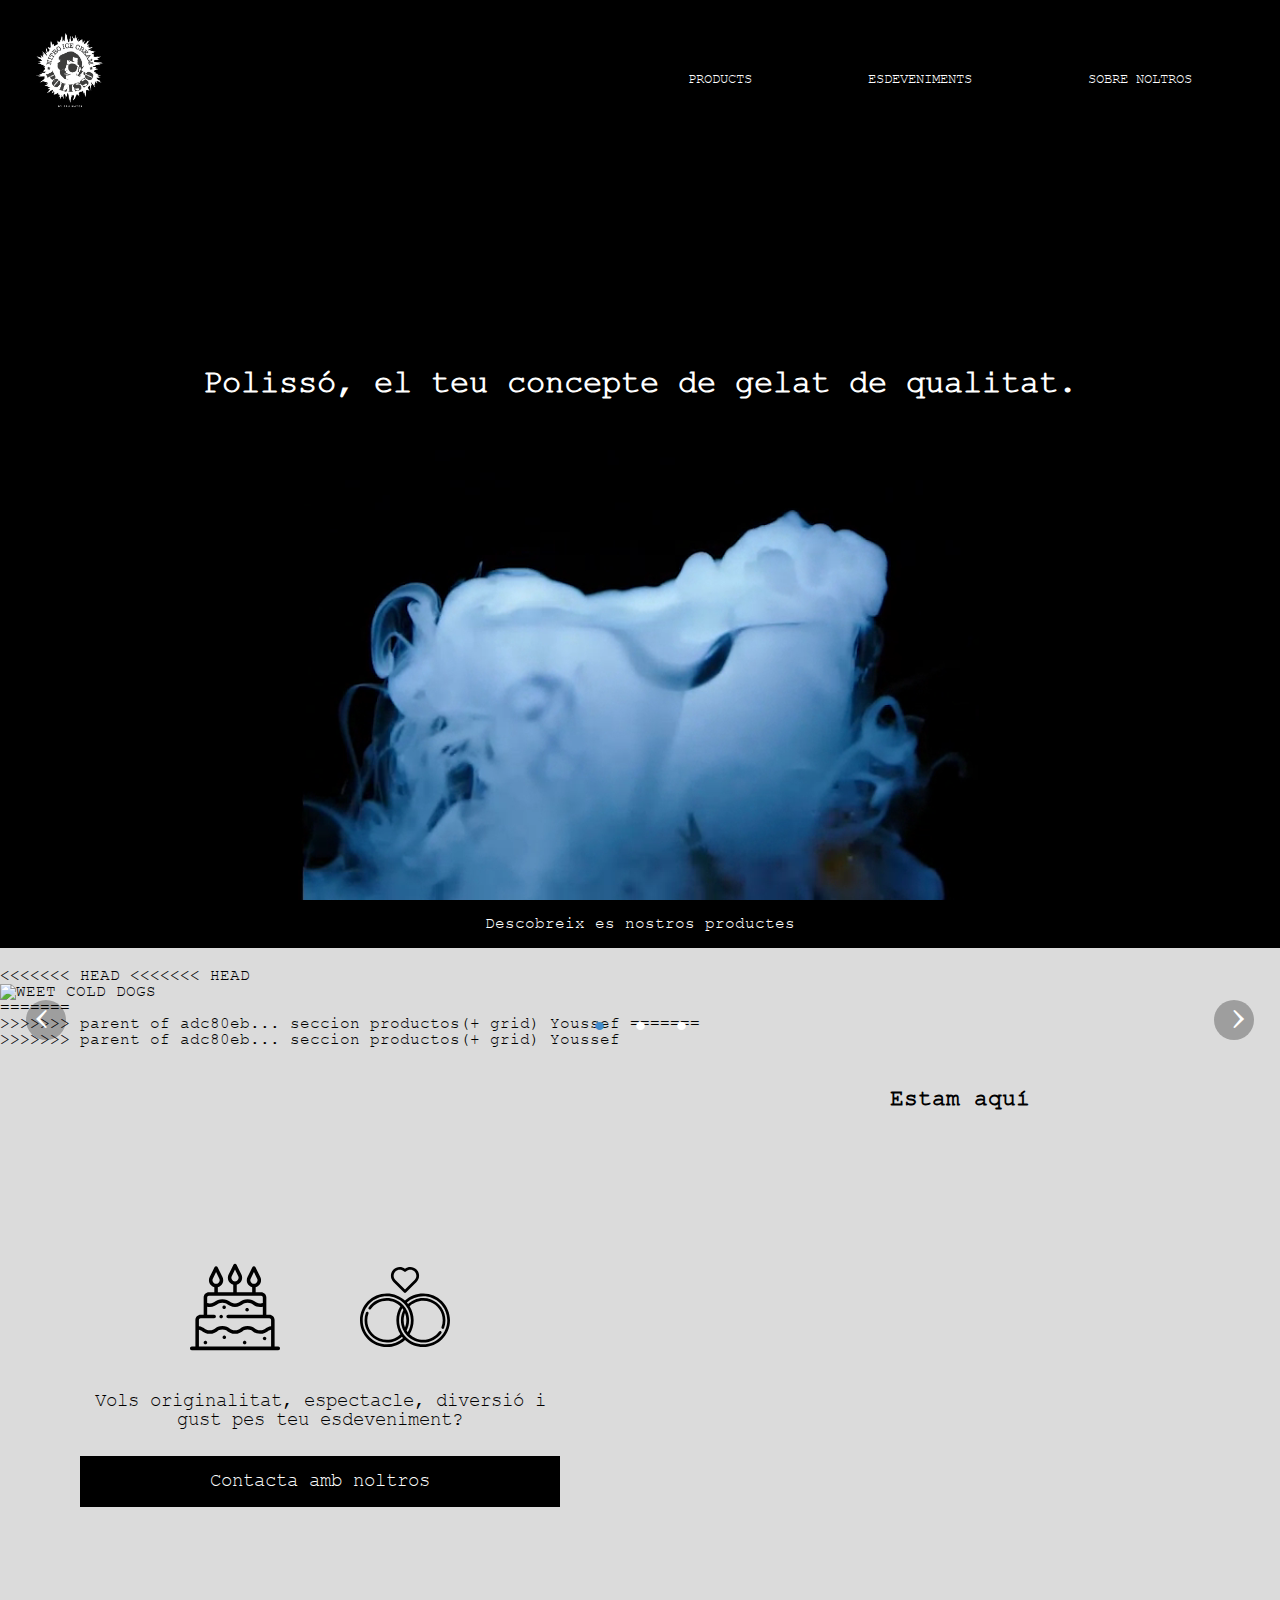
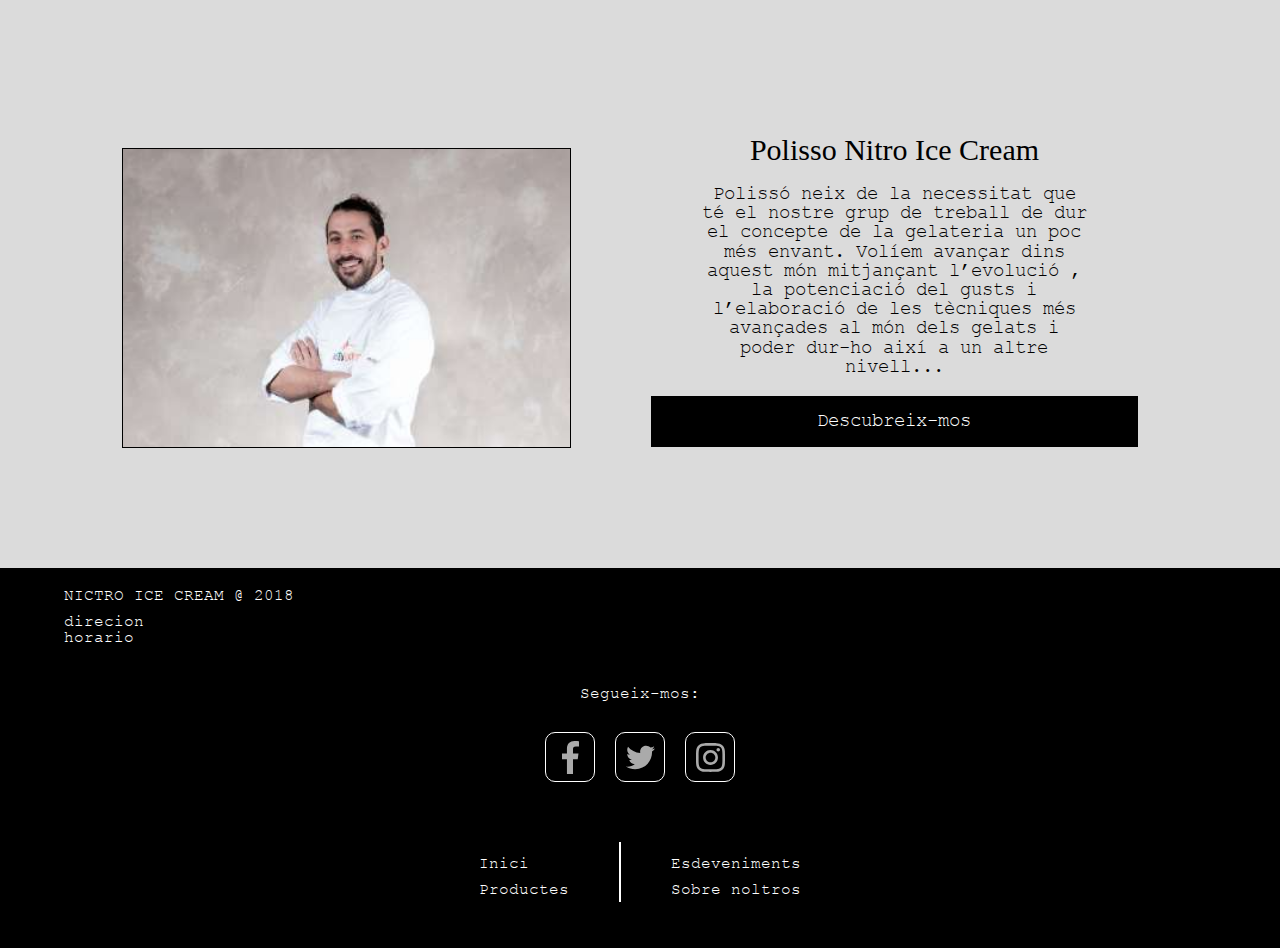
==== commit be8e29f6: "error" ====
--- a/index.html
+++ b/index.html
@@ -132,7 +132,11 @@
                     <source srcset='img/desktop/.jpg 1x,img/desktop/@2x.jpg 2x' media='(min-width:1200px)'>
                     <!-- Imagen de respaldo. -->
 <<<<<<< HEAD
+<<<<<<< HEAD
                     <img src='img/smartphone/@1x/weet_cold_dogs.jpg' alt='WEET COLD DOGS'>
+=======
+                    <img src='img/smartphone/@1x/Gelats_PauMateu-2.jpg' alt=''>
+>>>>>>> parent of adc80eb... seccion productos(+ grid) Youssef
 =======
                     <img src='img/smartphone/@1x/Gelats_PauMateu-2.jpg' alt=''>
 >>>>>>> parent of adc80eb... seccion productos(+ grid) Youssef
@@ -155,7 +159,11 @@
                     <source srcset='img/desktop/.jpg 1x,img/desktop/@2x.jpg 2x' media='(min-width:1200px)'>
                     <!-- Imagen de respaldo. -->
 <<<<<<< HEAD
+<<<<<<< HEAD
                     <img src='img/smartphone/@1x/ensaimada_fregida_2.jpg' alt='ENSAÏMADA FREGIDA'>
+=======
+                    <img src='img/smartphone/@1x/Gelats_PauMateu-33.jpg' alt=''>
+>>>>>>> parent of adc80eb... seccion productos(+ grid) Youssef
 =======
                     <img src='img/smartphone/@1x/Gelats_PauMateu-33.jpg' alt=''>
 >>>>>>> parent of adc80eb... seccion productos(+ grid) Youssef
@@ -177,7 +185,11 @@
                     <source srcset='img/desktop/.jpg 1x,img/desktop/@2x.jpg 2x' media='(min-width:1200px)'>
                     <!-- Imagen de respaldo. -->
 <<<<<<< HEAD
+<<<<<<< HEAD
                     <img src='img/smartphone/@1x/crep-imada.jpg' alt='CREP-ÏMADA'>
+=======
+                    <img src='img/smartphone/@1x/Gelats_PauMateu-33.jpg' alt=''>
+>>>>>>> parent of adc80eb... seccion productos(+ grid) Youssef
 =======
                     <img src='img/smartphone/@1x/Gelats_PauMateu-33.jpg' alt=''>
 >>>>>>> parent of adc80eb... seccion productos(+ grid) Youssef
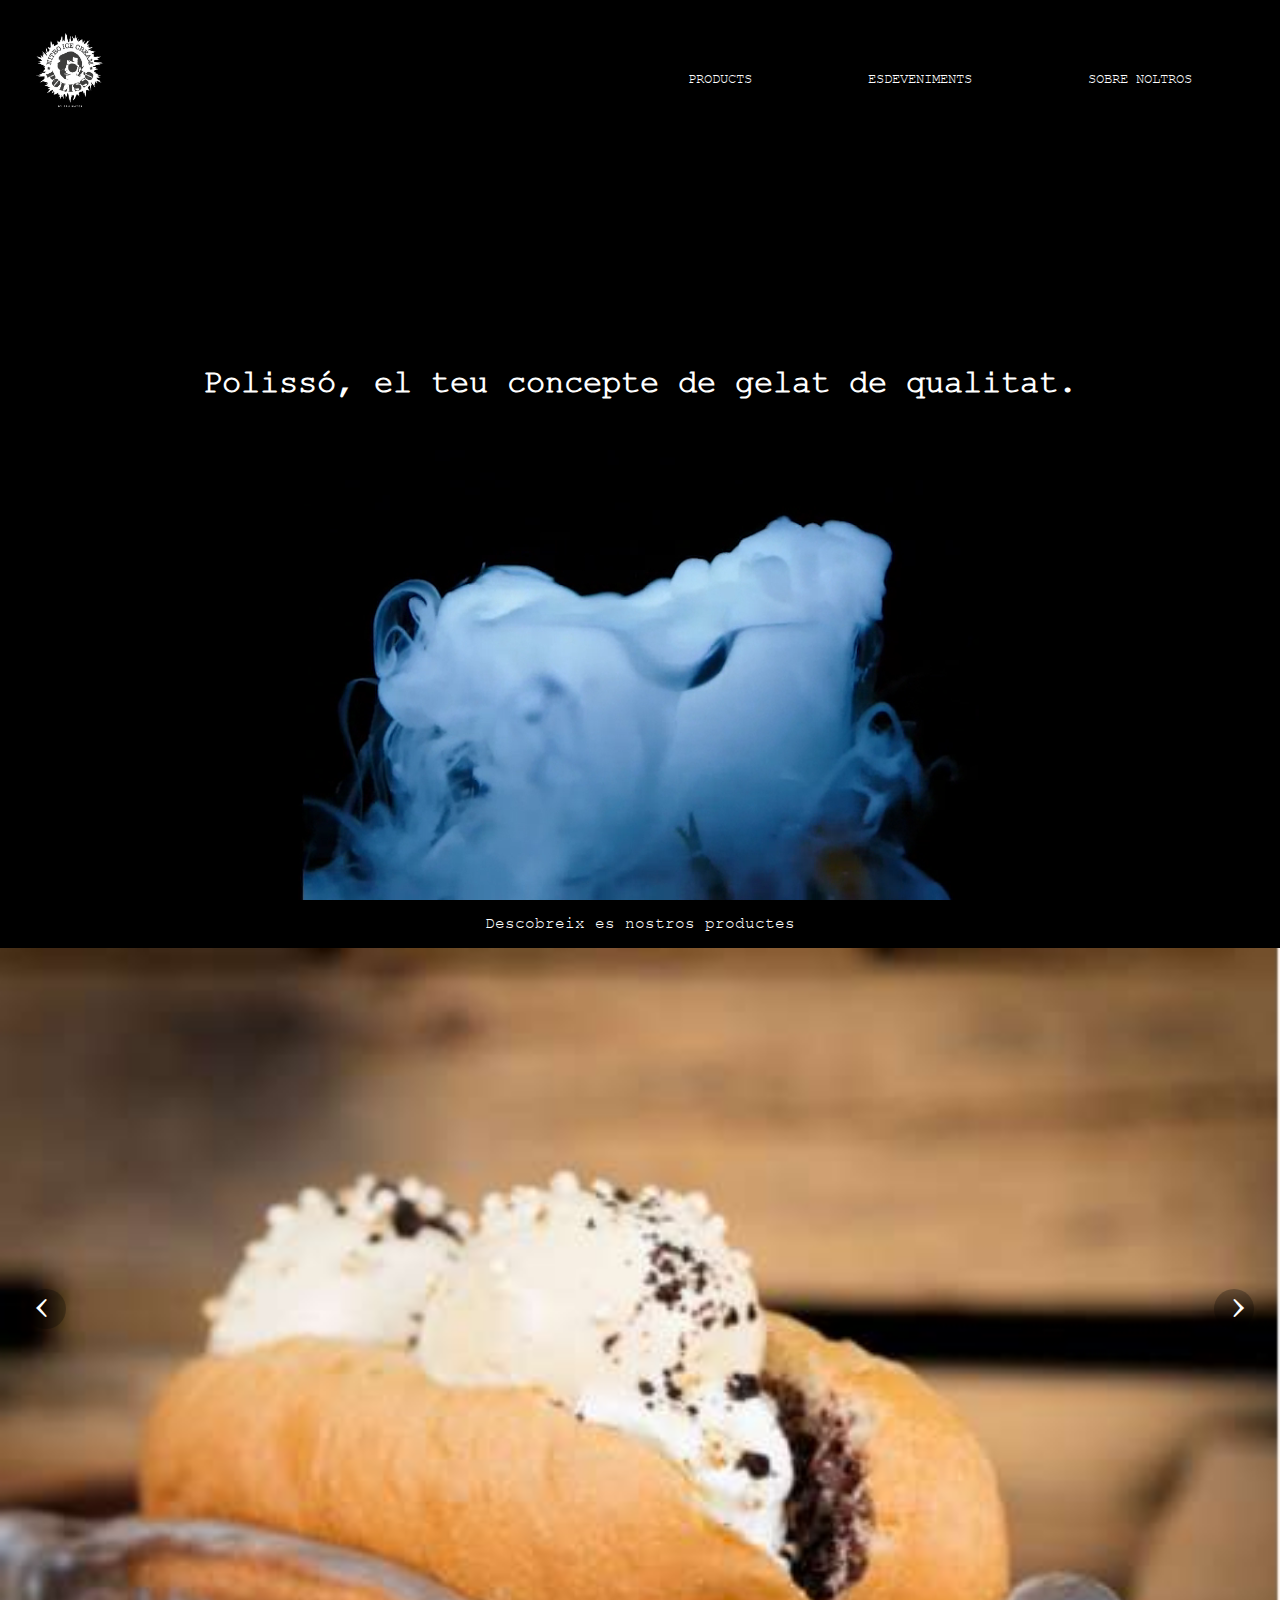
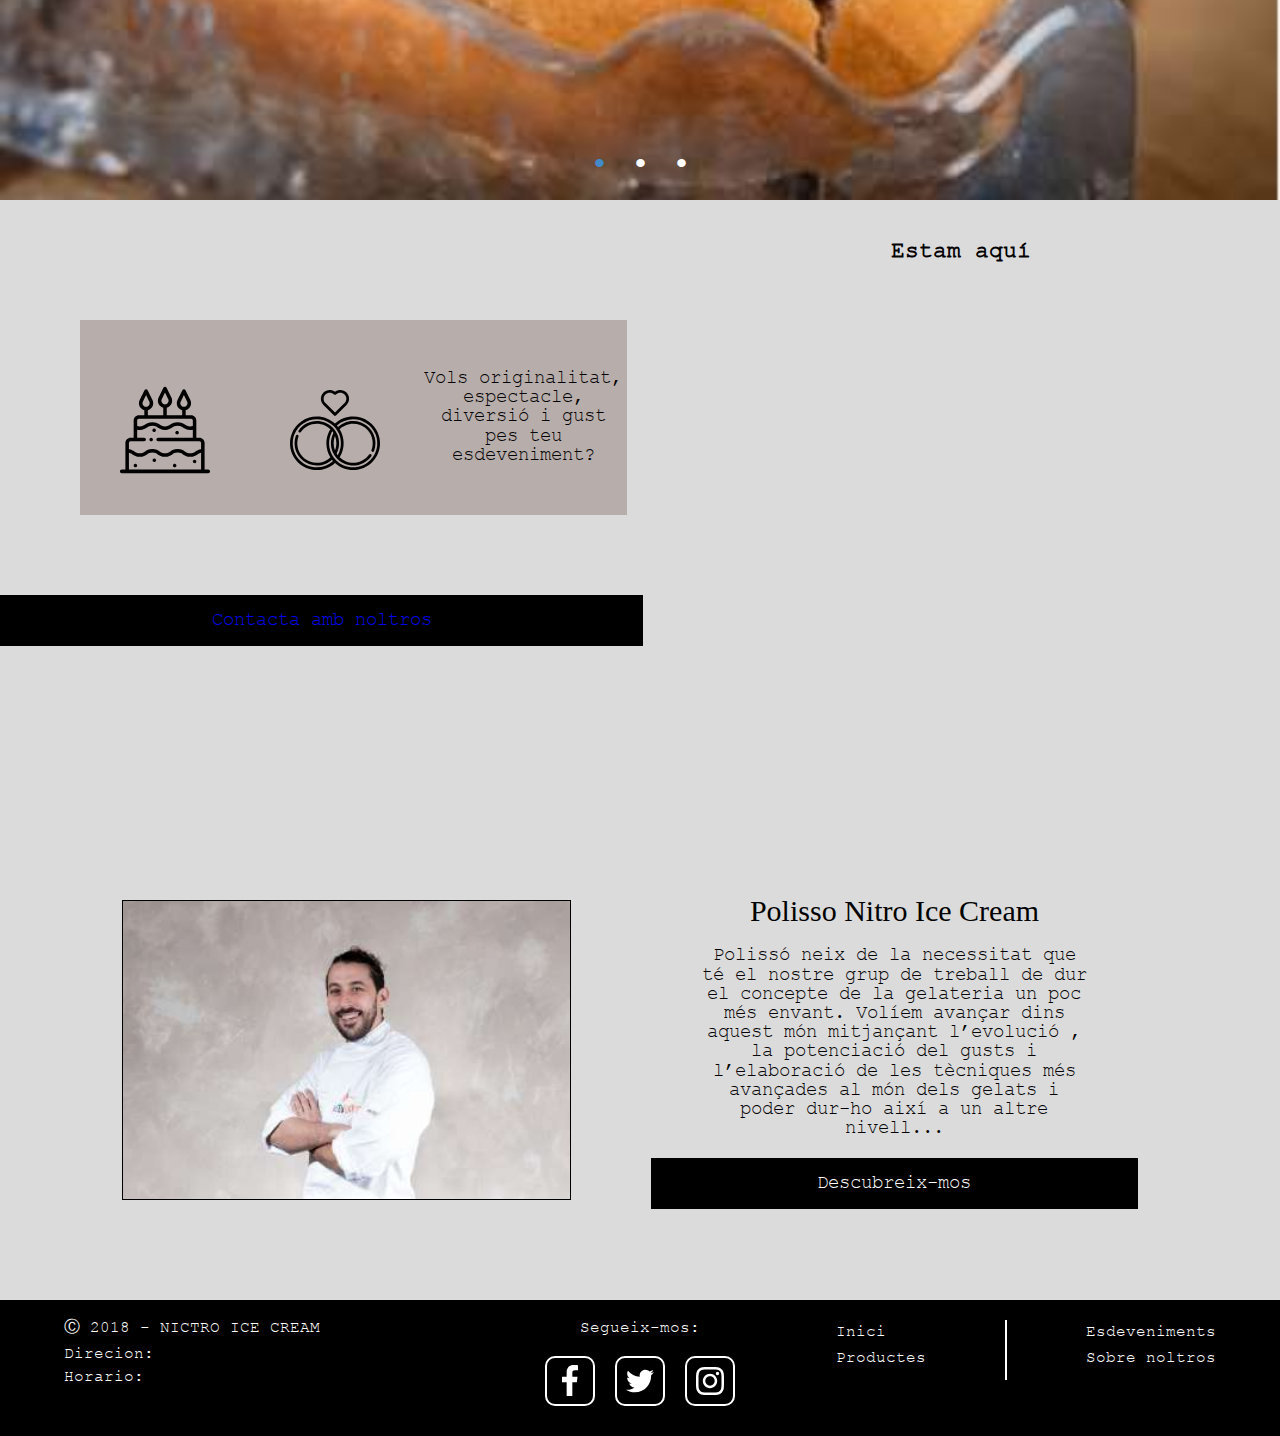
==== commit da3522a9: "Productos+ correccion del footer web" ====
--- a/index.html
+++ b/index.html
@@ -87,16 +87,16 @@
         <div class="banner__humo">
             <!-- eslogan -->
             <h1 class="eslogan">Polissó, el teu concepte de gelat de qualitat.</h1>
-             <!-- VIDEO FULL WIDTH como banner -->
+            <!-- VIDEO FULL WIDTH como banner -->
             <video class="video__banner__humo" autoplay muted playsinline loop>
                 <source src="videos/humo.mp4" type="video/mp4">
                 <source src="videos/humo.webm" type="video/webm">
-            </video> 
+            </video>
         </div>
     </div>
 
     <!-- SLIDER -->
-    
+
     <!-- Boton descubre productos -->
     <div class="btn_productos">
         <a href="productes.html" class="">
@@ -110,63 +110,42 @@
     **********************************************-->
 
     <section>
-        
+
 
         <div class="slider">
             <div class="slider__contenedor">
-                <!-- para imagen de las diapositivas tiene asignada un input -->
+                <!-- para cada imagen de las diapositivas tiene asignada un input -->
+
                 <!-- diapositiva 1-->
                 <input class="slider__contenedor__diapostiva-open" type="radio" id="diapostiva-1" name="diapostiva"
                     aria-hidden="true" hidden="" checked="checked">
-                <!-- <div class="slider__contenedor__diapostiva-item">
-                        <img src='img/smartphone/@1x/Gelats_PauMateu-2.jpg' alt=''>
-    
-                    </div>  -->
-
                 <picture class="slider__contenedor__diapostiva-item">
                     <!-- para moviles -->
-                    <source srcset='img/smartphone/@1x/Gelats_PauMateu-2.jpg 1x, img/smartphone/@2x/Gelats_PauMateu-2@2x.jpg 2x'
+                    <source srcset='img/smartphone/@1x/weet_cold_dogs.jpg 1x, img/smartphone/@2x/weet_cold_dogs@2x.jpg 2x'
                         media='(min-width:0px) and (max-width:1200px)'>
-
                     <!-- Para escritorio-->
-                    <source srcset='img/desktop/.jpg 1x,img/desktop/@2x.jpg 2x' media='(min-width:1200px)'>
+                    <source srcset='img/desktop/@1x/weet_cold_dogs.jpg 1x,img/desktop/@2x/weet_cold_dogs@2x.jpg 2x'
+                        media='(min-width:1200px)'>
                     <!-- Imagen de respaldo. -->
-<<<<<<< HEAD
-<<<<<<< HEAD
                     <img src='img/smartphone/@1x/weet_cold_dogs.jpg' alt='WEET COLD DOGS'>
-=======
-                    <img src='img/smartphone/@1x/Gelats_PauMateu-2.jpg' alt=''>
->>>>>>> parent of adc80eb... seccion productos(+ grid) Youssef
-=======
-                    <img src='img/smartphone/@1x/Gelats_PauMateu-2.jpg' alt=''>
->>>>>>> parent of adc80eb... seccion productos(+ grid) Youssef
                 </picture>
 
 
                 <!-- diapositiva 2-->
                 <input class="slider__contenedor__diapostiva-open" type="radio" id="diapostiva-2" name="diapostiva"
                     aria-hidden="true" hidden="">
-                <!--<div class="slider__contenedor__diapostiva-item">
-                        <img src='img/smartphone/@1x/Gelats_PauMateu-33.jpg' alt=''>
-                    </div> -->
 
                 <picture class="slider__contenedor__diapostiva-item">
                     <!-- para moviles -->
-                    <source srcset='img/smartphone/@1x/Gelats_PauMateu-33.jpg 1x, img/smartphone/@2x/Gelats_PauMateu-33@2x.jpg 2x'
+                    <source srcset='img/smartphone/@1x/ensaimada_fregida_2.jpg 1x, img/smartphone/@2x/ensaimada_fregida_2@2x.jpg 2x'
                         media='(min-width:0px) and (max-width:1200px)'>
 
                     <!-- Para escritorio-->
-                    <source srcset='img/desktop/.jpg 1x,img/desktop/@2x.jpg 2x' media='(min-width:1200px)'>
+                    <source srcset='img/desktop/@1X/ensaimada_fregida_2.jpg 1x,img/desktop/@2X/ensaimada_fregida_2@2x.jpg 2x'
+                        media='(min-width:1200px)'>
                     <!-- Imagen de respaldo. -->
-<<<<<<< HEAD
-<<<<<<< HEAD
+
                     <img src='img/smartphone/@1x/ensaimada_fregida_2.jpg' alt='ENSAÏMADA FREGIDA'>
-=======
-                    <img src='img/smartphone/@1x/Gelats_PauMateu-33.jpg' alt=''>
->>>>>>> parent of adc80eb... seccion productos(+ grid) Youssef
-=======
-                    <img src='img/smartphone/@1x/Gelats_PauMateu-33.jpg' alt=''>
->>>>>>> parent of adc80eb... seccion productos(+ grid) Youssef
                 </picture>
 
                 <!-- diapositiva 3-->
@@ -178,21 +157,13 @@
 
                 <picture class="slider__contenedor__diapostiva-item">
                     <!-- para moviles -->
-                    <source srcset='img/smartphone/@1x/Gelats_PauMateu-33.jpg 1x, img/smartphone/@2x/Gelats_PauMateu-33@2x.jpg 2x'
+                    <source srcset='img/smartphone/@1x/crep-imada.jpg 1x, img/smartphone/@2x/crep-imada@2x.jpg 2x'
                         media='(min-width:0px) and (max-width:1200px)'>
 
                     <!-- Para escritorio-->
-                    <source srcset='img/desktop/.jpg 1x,img/desktop/@2x.jpg 2x' media='(min-width:1200px)'>
+                    <source srcset='img/desktop/@1x/crep-imada.jpg 1x,img/desktop/@2x/crep-imada@2x.jpg 2x' media='(min-width:1200px)'>
                     <!-- Imagen de respaldo. -->
-<<<<<<< HEAD
-<<<<<<< HEAD
                     <img src='img/smartphone/@1x/crep-imada.jpg' alt='CREP-ÏMADA'>
-=======
-                    <img src='img/smartphone/@1x/Gelats_PauMateu-33.jpg' alt=''>
->>>>>>> parent of adc80eb... seccion productos(+ grid) Youssef
-=======
-                    <img src='img/smartphone/@1x/Gelats_PauMateu-33.jpg' alt=''>
->>>>>>> parent of adc80eb... seccion productos(+ grid) Youssef
                 </picture>
 
                 <!-- asignacion de 2 flechas para cada diapositiva -->
@@ -231,19 +202,20 @@
         ********** Bloque Descubrenos*****************
         **********************************************-->
         <section class="contenido__descubrenos">
-            <div>
-                <h3>Per qualsevol esdeveniment</h3>
+            <div class="contenido__descubrenos__caja">
+                <h4>Per qualsevol esdeveniment</h4>
                 <div class="descubrenos__evento">
                     <div class="descubrenos__evento__pastel"></div>
                     <div class="descubrenos__evento__boda"></div>
                 </div>
                 <p>Vols originalitat, espectacle, diversió i gust pes teu esdeveniment?</p>
-                <div>
-                    <a href="esdeveniments.html" class="descubrenos__contacto_contacta">
-                        Contacta amb noltros
-                    </a>
-                </div>
-            </div>
+            </div>
+            <div>
+                <a href="esdeveniments.html" class="descubrenos__contacto_contacta">
+                    Contacta amb noltros
+                </a>
+            </div>
+
         </section>
 
         <!--****************************************** 
@@ -268,14 +240,13 @@
                 <figcaption>
                     <h1>Polisso Nitro Ice Cream</h1>
                     <p>Polissó neix de la necessitat que té el nostre grup de treball de dur el concepte de la
-                        gelateria un poc més envant.
-                        Volíem avançar dins aquest món mitjançant l’evolució , la potenciació del gusts i l’elaboració
-                        de
-                        les tècniques més avançades al món dels gelats i poder dur-ho així a un altre nivell...</p>
+                        gelateria un poc més envant. Volíem avançar dins aquest món mitjançant l’evolució , la
+                        potenciació del gusts i l’elaboració de les tècniques més avançades al món dels gelats i poder
+                        dur-ho així a un altre nivell...</p>
 
                     <br>
                     <div class="descubrenos__contacto">
-                        <a href="sobre_noltros.html" >
+                        <a href="sobre_noltros.html">
                             Descubreix-mos
                         </a>
                     </div>
@@ -287,7 +258,7 @@
 
         </section>
         <div class="descubrenos__contacto_smarphone">
-            <a href="sobre_noltros.html" >
+            <a href="sobre_noltros.html">
                 Descubreix-mos
             </a>
         </div>
@@ -317,60 +288,61 @@
     <!--****************************************** 
     ********** Bloque FOOTER *****************
     **********************************************-->
-    <footer>
-        <div class="footer__datos">
-
-            <!-- h6 -->
-
-            <h6>NICTRO ICE CREAM @ 2018</h6>
-            <ul>
-                <li>direcion</li>
-                <li>horario</li>
-            </ul>
-            <h4>Segueix-mos:</h4>
-        </div>
-
-
-
-        <!-- redes sociales -->
-        <div class="footer__redessociales">
-
-            <a href="https://www.facebook.com/">
-                <div class="footer__redessociales__fb"> </div>
-            </a>
-            <a href="https://twitter.com/?lang=es">
-                <div class="footer__redessociales__tw"></div>
-            </a>
-            <a href="https://www.instagram.com/">
-                <div class="footer__redessociales__insta"></div>
-            </a>
-        </div>
-
-        <!-- ENLACES -->
-        <div class="footer__enlaces">
-            <div class="footer__enlaces__derecha">
+    <footer> 
+       <div class="footer__cajaCentral">
+            <div class="footer__cajaCentral__datos">
+                <!-- Copyright y localizacion del local -->
+                <h6> Ⓒ 2018 - NICTRO ICE CREAM</h6>
                 <ul>
-                    <li>
-                        <a href="index.html" class="footer__enlaces--inici">Inici</a>
-                    </li>
-                    <li>
-                        <a href="productes.html" class="footer__enlaces--servicios">Productes</a>
-                    </li>
+                    <li>Direcion:</li>
+                    <li>Horario:</li>
                 </ul>
             </div>
-            <span class="footer__linea"></span>
-            <div class="footer__enlaces__izquierda">
-                <ul>
-                    <li>
-                        <a href="esdeveniments.php" class="footer__enlaces--about">Esdeveniments</a>
-                    </li>
-                    <li class="footer__enlaces--blog">
-                        <a href="sobre_noltros.html">Sobre noltros</a>
-                    </li>
-                </ul>
-            </div>
-        </div>
-
+           
+           
+           
+            <!-- redes sociales -->
+            <div class="footer__cajaCentral__redessociales">
+                <h4>Segueix-mos:</h4>
+                <div class="footer__cajaCentral__redessociales__iconos">
+                    <a href="https://www.facebook.com/">
+                        <div class="footer__cajaCentral__redessociales__iconos__fb"> </div>
+                    </a>
+                    <a href="https://twitter.com/?lang=es">
+                        <div class="footer__cajaCentral__redessociales__iconos__tw"></div>
+                    </a>
+                    <a href="https://www.instagram.com/">
+                        <div class="footer__cajaCentral__redessociales__iconos__insta"></div>
+                    </a>
+                </div>
+            </div>
+           
+            <!-- ENLACES -->
+            <div class="footer__cajaCentral__enlaces">
+                <div class="footer__cajaCentral__enlaces__derecha">
+                    <ul>
+                        <li>
+                            <a href="index.html" class="footer__cajaCentral__enlaces--inici">Inici</a>
+                        </li>
+                        <li>
+                            <a href="productes.html" class="footer__cajaCentral__enlaces--servicios">Productes</a>
+                        </li>
+                    </ul>
+                </div>
+                <span class="footer__cajaCentral__linea"></span>
+                <div class="footer__cajaCentral__enlaces__izquierda">
+                    <ul>
+                        <li>
+                            <a href="esdeveniments.php" class="footer__cajaCentral__enlaces--about">Esdeveniments</a>
+                        </li>
+                        <li class="footer__cajaCentral__enlaces--blog">
+                            <a href="sobre_noltros.html">Sobre noltros</a>
+                        </li>
+                    </ul>
+                </div>
+            </div>
+           
+       </ clas>
     </footer>
 
 </body>
--- a/css/estilos.css
+++ b/css/estilos.css
@@ -386,21 +386,30 @@
 }
 
 */
-.btn_productos, .descubrenos__contacto, .descubrenos__contacto_smarphone, .descubrenos__contacto_contacta {
+.btn_productos,
+.descubrenos__contacto,
+.descubrenos__contacto_smarphone,
+.descubrenos__contacto_contacta {
   text-decoration: none;
   text-align: center;
-  color: get-map((blanco: #fff, negro: #000, gris: #DBDBDB, gris_oscuro: #414141, gris_Info: #B7ADAB, gris_redes: #aaaaaa, redes_sociales: rgba(0, 205, 241, 0.356)), negro);
+  color: get-map((blanco: #fff, negro: #000, gris: #DBDBDB, gris_oscuro: #414141, gris_Info: #B7ADAB, gris_redes: #aaaaaa, redes_sociales: #428bca), negro);
   padding: 1rem 0.5rem;
-  background-color: get-map((blanco: #fff, negro: #000, gris: #DBDBDB, gris_oscuro: #414141, gris_Info: #B7ADAB, gris_redes: #aaaaaa, redes_sociales: rgba(0, 205, 241, 0.356)), negro);
+  background-color: get-map((blanco: #fff, negro: #000, gris: #DBDBDB, gris_oscuro: #414141, gris_Info: #B7ADAB, gris_redes: #aaaaaa, redes_sociales: #428bca), negro);
   border-radius: 0px; }
-  .btn_productos:hover, .descubrenos__contacto:hover, .descubrenos__contacto_smarphone:hover, .descubrenos__contacto_contacta:hover {
+  .btn_productos:hover,
+  .descubrenos__contacto:hover,
+  .descubrenos__contacto_smarphone:hover,
+  .descubrenos__contacto_contacta:hover {
     background-color: #414141;
     color: #fff;
     font-weight: bold; }
-  .btn_productos:visited, .descubrenos__contacto:visited, .descubrenos__contacto_smarphone:visited, .descubrenos__contacto_contacta:visited {
+  .btn_productos:visited,
+  .descubrenos__contacto:visited,
+  .descubrenos__contacto_smarphone:visited,
+  .descubrenos__contacto_contacta:visited {
     color: #fff; }
 
-.contenido__descubrenos__info h4, footer div.footer__redessociales {
+.contenido__descubrenos__info h4, footer .footer__cajaCentral__redessociales__iconos {
   display: -webkit-box;
   display: -ms-flexbox;
   display: flex;
@@ -411,7 +420,7 @@
   -ms-flex-align: center;
   align-items: center; }
 
-section.contenido__descubrenos div.descubrenos__evento__pastel, section.contenido__descubrenos div.descubrenos__evento__boda, footer div.footer__redessociales__fb, footer div.footer__redessociales__tw, footer div.footer__redessociales__insta {
+.contenido__descubrenos__caja div.descubrenos__evento__pastel, .contenido__descubrenos__caja div.descubrenos__evento__boda, footer .footer__cajaCentral__redessociales__iconos__fb, footer .footer__cajaCentral__redessociales__iconos__tw, footer .footer__cajaCentral__redessociales__iconos__insta {
   background-size: 60%;
   background-position: center;
   background-repeat: no-repeat;
@@ -429,13 +438,23 @@
   .boton .boton__icon {
     font-size: 3rem; }
 
-.btn_productos, .descubrenos__contacto, .descubrenos__contacto_smarphone, .descubrenos__contacto_contacta {
+.btn_productos,
+.descubrenos__contacto,
+.descubrenos__contacto_smarphone,
+.descubrenos__contacto_contacta {
   display: block;
-  background-color: black;
-  margin-bottom: 20px; }
-  .btn_productos a, .descubrenos__contacto a, .descubrenos__contacto_smarphone a, .descubrenos__contacto_contacta a {
+  background-color: black; }
+  .btn_productos a,
+  .descubrenos__contacto a,
+  .descubrenos__contacto_smarphone a,
+  .descubrenos__contacto_contacta a {
     text-decoration: none;
     color: white; }
+    .btn_productos a:visited,
+    .descubrenos__contacto a:visited,
+    .descubrenos__contacto_smarphone a:visited,
+    .descubrenos__contacto_contacta a:visited {
+      color: white; }
 
 @media (min-width: 1200px) {
   .descubrenos__contacto_smarphone {
@@ -1226,29 +1245,52 @@
     font-size: 1.2em;
     height: 1100px; } }
 
-section.contenido__descubrenos {
+.contenido__descubrenos {
   margin-top: 40px; }
-  section.contenido__descubrenos a {
-    text-decoration: none;
-    color: white; }
-  section.contenido__descubrenos h3 {
-    font-weight: bold;
-    padding-top: 40px;
-    text-align: center;
-    color: black;
-    font-weight: bold; }
+  .contenido__descubrenos__caja {
+    width: 85%;
+    margin-top: 0;
+    margin-bottom: 0;
+    margin-left: auto;
+    margin-right: auto;
+    background-color: #B7ADAB;
+    padding-top: 25px; }
+    .contenido__descubrenos__caja h4 {
+      font-weight: bold;
+      padding-top: 0px;
+      text-align: center;
+      color: black; }
+      @media (min-width: 1200px) {
+        .contenido__descubrenos__caja h4 {
+          display: none; } }
+    .contenido__descubrenos__caja p {
+      display: none; }
+      @media (min-width: 1200px) {
+        .contenido__descubrenos__caja p {
+          display: block;
+          margin-bottom: 25px;
+          color: black; } }
+    .contenido__descubrenos__caja a {
+      text-decoration: none;
+      color: white; }
     @media (min-width: 1200px) {
-      section.contenido__descubrenos h3 {
-        display: none; } }
-  section.contenido__descubrenos p {
-    display: none; }
-    @media (min-width: 1200px) {
-      section.contenido__descubrenos p {
-        display: block;
-        margin-bottom: 25px;
-        color: black; } }
-  @media (min-width: 1200px) {
-    section.contenido__descubrenos {
+      .contenido__descubrenos__caja {
+        display: -webkit-box;
+        display: -ms-flexbox;
+        display: flex;
+        -webkit-box-pack: center;
+        -ms-flex-pack: center;
+        justify-content: center;
+        -webkit-box-align: center;
+        -ms-flex-align: center;
+        align-items: center;
+        -webkit-box-orient: horizontal;
+        -webkit-box-direction: normal;
+        -ms-flex-direction: row;
+        flex-direction: row;
+        margin: 80px;
+        text-align: center; } }
+    .contenido__descubrenos__caja div.descubrenos__evento {
       display: -webkit-box;
       display: -ms-flexbox;
       display: flex;
@@ -1261,49 +1303,33 @@
       -webkit-box-orient: horizontal;
       -webkit-box-direction: normal;
       -ms-flex-direction: row;
-      flex-direction: row;
-      margin: 80px;
-      text-align: center; } }
-  section.contenido__descubrenos div.descubrenos__evento {
-    display: -webkit-box;
-    display: -ms-flexbox;
-    display: flex;
-    -webkit-box-pack: center;
-    -ms-flex-pack: center;
-    justify-content: center;
-    -webkit-box-align: center;
-    -ms-flex-align: center;
-    align-items: center;
-    -webkit-box-orient: horizontal;
-    -webkit-box-direction: normal;
-    -ms-flex-direction: row;
-    flex-direction: row; }
-    section.contenido__descubrenos div.descubrenos__evento__pastel {
-      width: 120px;
-      height: 120px;
-      background-image: url("../fonts/iconos/pastel.svg"); }
+      flex-direction: row; }
+      .contenido__descubrenos__caja div.descubrenos__evento__pastel {
+        width: 120px;
+        height: 120px;
+        background-image: url("../fonts/iconos/pastel.svg"); }
+        @media (min-width: 1200px) {
+          .contenido__descubrenos__caja div.descubrenos__evento__pastel {
+            width: 150px;
+            height: 150px; } }
+      .contenido__descubrenos__caja div.descubrenos__evento__boda {
+        width: 120px;
+        height: 120px;
+        background-image: url("../fonts/iconos/boda.svg"); }
+        @media (min-width: 1200px) {
+          .contenido__descubrenos__caja div.descubrenos__evento__boda {
+            width: 150px;
+            height: 150px; } }
+    .contenido__descubrenos__caja div.descubrenos__contacto {
+      width: 100%;
+      height: 0px;
+      background: black;
+      text-align: center;
+      padding: 20px;
+      margin-bottom: 40px; }
       @media (min-width: 1200px) {
-        section.contenido__descubrenos div.descubrenos__evento__pastel {
-          width: 150px;
-          height: 150px; } }
-    section.contenido__descubrenos div.descubrenos__evento__boda {
-      width: 120px;
-      height: 120px;
-      background-image: url("../fonts/iconos/boda.svg"); }
-      @media (min-width: 1200px) {
-        section.contenido__descubrenos div.descubrenos__evento__boda {
-          width: 150px;
-          height: 150px; } }
-  section.contenido__descubrenos div.descubrenos__contacto {
-    width: 100%;
-    height: 0px;
-    background: black;
-    text-align: center;
-    padding: 20px;
-    margin-bottom: 40px; }
-    @media (min-width: 1200px) {
-      section.contenido__descubrenos div.descubrenos__contacto {
-        width: 50%; } }
+        .contenido__descubrenos__caja div.descubrenos__contacto {
+          width: 50%; } }
 
 section.contenido__quienessomos {
   display: -webkit-box;
@@ -1443,32 +1469,293 @@
     margin-left: auto;
     margin-right: auto; }
 
-section.productos {
+.productos {
   width: 90%;
   margin-top: 40px;
   margin-bottom: 40px;
   margin-left: auto;
   margin-right: auto;
   color: black; }
-  section.productos h2 {
-    text-align: center;
-    margin: 20px;
-    font-weight: bold; }
-  section.productos figure {
+  @media (min-width: 1200px) {
+    .productos {
+      display: grid;
+      grid-template-columns: 1fr;
+      grid-template-rows: 330px 330px 330px;
+      grid-row-gap: 80px; } }
+  @media (min-width: 1200px) {
+    .productos__p1 {
+      grid-column: 1/2;
+      grid-row: 1/2; } }
+  .productos__p1__caja {
     text-align: center; }
-  section.productos figcaption {
-    margin-top: 20px;
-    margin-bottom: 10px; }
-  section.productos div.productos__producto {
-    padding: 20px;
-    background-color: #B7ADAB; }
+    @media (min-width: 1200px) {
+      .productos__p1__caja {
+        display: grid;
+        grid-template-columns: 1fr 1fr;
+        grid-template-rows: 1fr;
+        grid-column-gap: 100px; } }
+    .productos__p1__caja__foto {
+      width: 100%; }
+      @media (min-width: 1200px) {
+        .productos__p1__caja__foto {
+          grid-column: 1/2;
+          grid-row: 1/2;
+          width: 100%; }
+          .productos__p1__caja__foto source {
+            width: 100%;
+            height: 400px; } }
+      .productos__p1__caja__foto source {
+        width: 100%; }
+      .productos__p1__caja__fotoimg {
+        width: 50%; }
+  .productos__p1__pie {
+    display: -webkit-box;
+    display: -ms-flexbox;
+    display: flex;
+    -webkit-box-pack: justify;
+    -ms-flex-pack: justify;
+    justify-content: space-between;
+    -webkit-box-align: center;
+    -ms-flex-align: center;
+    align-items: center;
+    -webkit-box-orient: vertical;
+    -webkit-box-direction: normal;
+    -ms-flex-direction: column;
+    flex-direction: column;
+    margin-bottom: 50px; }
+    @media (min-width: 1200px) {
+      .productos__p1__pie {
+        grid-column: 2/3;
+        grid-row: 1/2;
+        display: -webkit-box;
+        display: -ms-flexbox;
+        display: flex;
+        -webkit-box-pack: justify;
+        -ms-flex-pack: justify;
+        justify-content: space-between;
+        -webkit-box-align: center;
+        -ms-flex-align: center;
+        align-items: center;
+        -webkit-box-orient: vertical;
+        -webkit-box-direction: normal;
+        -ms-flex-direction: column;
+        flex-direction: column;
+        margin: 0px; }
+        .productos__p1__pie__decor_Arriba {
+          background-image: url(../fonts/iconos/ornament2_arriba.svg);
+          background-position: center;
+          background-repeat: no-repeat;
+          background-size: 100%;
+          height: 35px;
+          width: 25%; } }
+    .productos__p1__pie__nom {
+      margin-top: 25px;
+      margin-bottom: 25px;
+      font-size: 25px; }
+    .productos__p1__pie__texto {
+      text-align: justify; }
+    .productos__p1__pie__decor_Abajo {
+      margin-top: 25px;
+      background-image: url(../fonts/iconos/ornament2_abajo.svg);
+      background-position: center;
+      background-repeat: no-repeat;
+      background-size: 100%;
+      height: 50px;
+      width: 100%; }
+      @media (min-width: 1200px) {
+        .productos__p1__pie__decor_Abajo {
+          margin-top: 25px;
+          background-image: url(../fonts/iconos/ornament2_abajo.svg);
+          background-position: center;
+          background-repeat: no-repeat;
+          background-size: 100%;
+          height: 50px;
+          width: 100%; } }
+
+@media (min-width: 1200px) {
+  .productos__p2 {
+    grid-column: 1/2;
+    grid-row: 2/3; } }
+
+.productos__p2__caja {
+  text-align: center; }
   @media (min-width: 1200px) {
-    section.productos {
-      width: 90%;
-      margin-top: 40px;
-      margin-bottom: 40px;
-      margin-left: auto;
-      margin-right: auto; } }
+    .productos__p2__caja {
+      display: grid;
+      grid-template-columns: 1fr 1fr;
+      grid-template-rows: 1fr;
+      grid-column-gap: 100px; } }
+  .productos__p2__caja__foto {
+    width: 100%; }
+    @media (min-width: 1200px) {
+      .productos__p2__caja__foto {
+        grid-column: 1/2;
+        grid-row: 1/2;
+        width: 100%; }
+        .productos__p2__caja__foto source {
+          width: 100%;
+          height: 400px; } }
+    .productos__p2__caja__foto source {
+      width: 100%; }
+    .productos__p2__caja__fotoimg {
+      width: 50%; }
+
+.productos__p2__pie {
+  display: -webkit-box;
+  display: -ms-flexbox;
+  display: flex;
+  -webkit-box-pack: justify;
+  -ms-flex-pack: justify;
+  justify-content: space-between;
+  -webkit-box-align: center;
+  -ms-flex-align: center;
+  align-items: center;
+  -webkit-box-orient: vertical;
+  -webkit-box-direction: normal;
+  -ms-flex-direction: column;
+  flex-direction: column;
+  margin-bottom: 50px; }
+  @media (min-width: 1200px) {
+    .productos__p2__pie {
+      grid-column: 2/3;
+      grid-row: 1/2;
+      display: -webkit-box;
+      display: -ms-flexbox;
+      display: flex;
+      -webkit-box-pack: justify;
+      -ms-flex-pack: justify;
+      justify-content: space-between;
+      -webkit-box-align: center;
+      -ms-flex-align: center;
+      align-items: center;
+      -webkit-box-orient: vertical;
+      -webkit-box-direction: normal;
+      -ms-flex-direction: column;
+      flex-direction: column;
+      margin: 0px; }
+      .productos__p2__pie__decor_Arriba {
+        background-image: url(../fonts/iconos/ornament2_arriba.svg);
+        background-position: center;
+        background-repeat: no-repeat;
+        background-size: 100%;
+        height: 35px;
+        width: 25%; } }
+  .productos__p2__pie__nom {
+    margin-top: 25px;
+    margin-bottom: 25px;
+    font-size: 25px; }
+  .productos__p2__pie__texto {
+    text-align: justify; }
+  .productos__p2__pie__decor_Abajo {
+    margin-top: 25px;
+    background-image: url(../fonts/iconos/ornament2_abajo.svg);
+    background-position: center;
+    background-repeat: no-repeat;
+    background-size: 100%;
+    height: 50px;
+    width: 100%; }
+    @media (min-width: 1200px) {
+      .productos__p2__pie__decor_Abajo {
+        margin-top: 25px;
+        background-image: url(../fonts/iconos/ornament2_abajo.svg);
+        background-position: center;
+        background-repeat: no-repeat;
+        background-size: 100%;
+        height: 50px;
+        width: 100%; } }
+
+@media (min-width: 1200px) {
+  .productos__p3 {
+    grid-column: 1/2;
+    grid-row: 3/4; } }
+
+.productos__p3__caja {
+  text-align: center; }
+  @media (min-width: 1200px) {
+    .productos__p3__caja {
+      display: grid;
+      grid-template-columns: 1fr 1fr;
+      grid-template-rows: 1fr;
+      grid-column-gap: 100px; } }
+  .productos__p3__caja__foto {
+    width: 100%; }
+    @media (min-width: 1200px) {
+      .productos__p3__caja__foto {
+        grid-column: 1/2;
+        grid-row: 1/2;
+        width: 100%; }
+        .productos__p3__caja__foto source {
+          width: 100%;
+          height: 400px; } }
+    .productos__p3__caja__foto source {
+      width: 100%; }
+    .productos__p3__caja__fotoimg {
+      width: 50%; }
+
+.productos__p3__pie {
+  display: -webkit-box;
+  display: -ms-flexbox;
+  display: flex;
+  -webkit-box-pack: justify;
+  -ms-flex-pack: justify;
+  justify-content: space-between;
+  -webkit-box-align: center;
+  -ms-flex-align: center;
+  align-items: center;
+  -webkit-box-orient: vertical;
+  -webkit-box-direction: normal;
+  -ms-flex-direction: column;
+  flex-direction: column;
+  margin-bottom: 50px; }
+  @media (min-width: 1200px) {
+    .productos__p3__pie {
+      grid-column: 2/3;
+      grid-row: 1/2;
+      display: -webkit-box;
+      display: -ms-flexbox;
+      display: flex;
+      -webkit-box-pack: justify;
+      -ms-flex-pack: justify;
+      justify-content: space-between;
+      -webkit-box-align: center;
+      -ms-flex-align: center;
+      align-items: center;
+      -webkit-box-orient: vertical;
+      -webkit-box-direction: normal;
+      -ms-flex-direction: column;
+      flex-direction: column;
+      margin: 0px; }
+      .productos__p3__pie__decor_Arriba {
+        background-image: url(../fonts/iconos/ornament2_arriba.svg);
+        background-color: red;
+        background-position: center;
+        background-repeat: no-repeat;
+        background-size: 100%;
+        height: 35px;
+        width: 25%; } }
+  .productos__p3__pie__nom {
+    margin-top: 25px;
+    margin-bottom: 25px;
+    font-size: 25px; }
+  .productos__p3__pie__texto {
+    text-align: justify; }
+  .productos__p3__pie__decor_Abajo {
+    margin-top: 25px;
+    background-image: url(../fonts/iconos/ornament2_abajo.svg);
+    background-position: center;
+    background-repeat: no-repeat;
+    background-size: 100%;
+    height: 50px;
+    width: 100%; }
+    @media (min-width: 1200px) {
+      .productos__p3__pie__decor_Abajo {
+        margin-top: 25px;
+        background-image: url(../fonts/iconos/ornament2_abajo.svg);
+        background-position: center;
+        background-repeat: no-repeat;
+        background-size: 100%;
+        height: 50px;
+        width: 100%; } }
 
 section.sobrenosotros {
   color: #000;
@@ -1533,111 +1820,110 @@
     display: flex; } }
 
 footer {
-  height: 380px;
   background-color: black;
-  margin-top: 20px; }
-  footer a {
-    text-decoration: none;
-    color: white; }
-  footer div.footer__datos {
-    color: white;
-    width: 90%;
-    margin-top: 0;
-    margin-bottom: 0;
-    margin-left: auto;
-    margin-right: auto;
-    display: -webkit-box;
-    display: -ms-flexbox;
-    display: flex;
-    -ms-flex-pack: distribute;
-    justify-content: space-around;
-    -webkit-box-align: left;
-    -ms-flex-align: left;
-    align-items: left;
-    -webkit-box-orient: vertical;
-    -webkit-box-direction: normal;
-    -ms-flex-direction: column;
-    flex-direction: column; }
-    footer div.footer__datos h6 {
-      margin-top: 20px;
-      margin-bottom: 10px; }
-    footer div.footer__datos h4 {
-      margin-top: 40px;
-      margin-bottom: 20px;
-      text-align: center; }
-  footer div.footer__redessociales {
-    width: 90%;
-    margin-top: 0;
-    margin-bottom: 0;
-    margin-left: auto;
-    margin-right: auto;
-    padding-bottom: 50px; }
-    footer div.footer__redessociales__fb {
-      width: 50px;
-      height: 50px;
-      border: 1px solid white;
-      background-image: url("../fonts/iconos/facebook.svg");
-      background-size: 35%; }
-      footer div.footer__redessociales__fb:hover {
-        background-color: rgba(0, 205, 241, 0.356); }
-    footer div.footer__redessociales__tw {
-      width: 50px;
-      height: 50px;
-      border: 1px solid white;
-      background-image: url("../fonts/iconos/twitter.svg"); }
-      footer div.footer__redessociales__tw:hover {
-        background-color: rgba(0, 205, 241, 0.356); }
-    footer div.footer__redessociales__insta {
-      width: 50px;
-      height: 50px;
-      border: 1px solid white;
-      background-image: url("../fonts/iconos/instagram.svg"); }
-      footer div.footer__redessociales__insta:hover {
-        background-color: rgba(0, 205, 241, 0.356); }
-  footer div.footer__enlaces {
-    display: -webkit-box;
-    display: -ms-flexbox;
-    display: flex;
-    -webkit-box-pack: justify;
-    -ms-flex-pack: justify;
-    justify-content: space-between;
-    -webkit-box-align: center;
-    -ms-flex-align: center;
-    align-items: center;
-    -webkit-box-orient: horizontal;
-    -webkit-box-direction: normal;
-    -ms-flex-direction: row;
-    flex-direction: row;
+  padding-top: 20px;
+  padding-bottom: 20px; }
+  footer .footer__cajaCentral {
     width: 90%;
     margin-top: 0;
     margin-bottom: 0;
     margin-left: auto;
     margin-right: auto; }
-    footer div.footer__enlaces li {
-      margin-top: 10px; }
     @media (min-width: 1200px) {
-      footer div.footer__enlaces {
+      footer .footer__cajaCentral {
         display: -webkit-box;
         display: -ms-flexbox;
         display: flex;
-        -webkit-box-pack: center;
-        -ms-flex-pack: center;
-        justify-content: center;
-        -webkit-box-align: center;
-        -ms-flex-align: center;
-        align-items: center;
+        -webkit-box-pack: justify;
+        -ms-flex-pack: justify;
+        justify-content: space-between;
+        -webkit-box-align: start;
+        -ms-flex-align: start;
+        align-items: start;
         -webkit-box-orient: horizontal;
         -webkit-box-direction: normal;
         -ms-flex-direction: row;
         flex-direction: row; } }
-  footer li.footer__enlaces--blog {
-    text-align: right; }
-  footer span.footer__linea {
-    width: 2px;
-    height: 60px;
-    background-color: white; }
-    @media (min-width: 1200px) {
-      footer span.footer__linea {
-        width: 2px;
-        height: 60px;
-        margin: 0 50px; } }
+    footer .footer__cajaCentral__datos {
+      color: #fff; }
+      @media (min-width: 1200px) {
+        footer .footer__cajaCentral__datos {
+          width: 33%; } }
+      footer .footer__cajaCentral__datos h6 {
+        text-align: center;
+        margin-bottom: 10px; }
+        @media (min-width: 1200px) {
+          footer .footer__cajaCentral__datos h6 {
+            text-align: left; } }
+      footer .footer__cajaCentral__datos ul li {
+        margin-bottom: 7px; }
+    footer .footer__cajaCentral__redessociales {
+      width: 100%;
+      margin-top: 35px;
+      margin-bottom: 35px;
+      margin-left: auto;
+      margin-right: auto; }
+      @media (min-width: 1200px) {
+        footer .footer__cajaCentral__redessociales {
+          width: 33%;
+          margin-bottom: 0px;
+          margin-top: 0px; } }
+      footer .footer__cajaCentral__redessociales h4 {
+        color: #fff;
+        margin-bottom: 10px;
+        text-align: center; }
+      footer .footer__cajaCentral__redessociales__iconos__fb {
+        width: 50px;
+        height: 50px;
+        border: 2px solid #fff;
+        background-image: url("../fonts/iconos/facebook.svg");
+        background-size: 35%; }
+        footer .footer__cajaCentral__redessociales__iconos__fb:hover {
+          background-color: #428bca; }
+      footer .footer__cajaCentral__redessociales__iconos__tw {
+        width: 50px;
+        height: 50px;
+        border: 2px solid #fff;
+        background-image: url("../fonts/iconos/twitter.svg"); }
+        footer .footer__cajaCentral__redessociales__iconos__tw:hover {
+          background-color: #428bca; }
+      footer .footer__cajaCentral__redessociales__iconos__insta {
+        width: 50px;
+        height: 50px;
+        border: 2px solid #fff;
+        background-image: url("../fonts/iconos/instagram.svg"); }
+        footer .footer__cajaCentral__redessociales__iconos__insta:hover {
+          background-color: #428bca; }
+    footer .footer__cajaCentral__enlaces {
+      display: -webkit-box;
+      display: -ms-flexbox;
+      display: flex;
+      -webkit-box-pack: justify;
+      -ms-flex-pack: justify;
+      justify-content: space-between;
+      -webkit-box-align: center;
+      -ms-flex-align: center;
+      align-items: center;
+      -webkit-box-orient: horizontal;
+      -webkit-box-direction: normal;
+      -ms-flex-direction: row;
+      flex-direction: row; }
+      @media (min-width: 1200px) {
+        footer .footer__cajaCentral__enlaces {
+          width: 33%; } }
+      footer .footer__cajaCentral__enlaces li {
+        margin-bottom: 10px; }
+      footer .footer__cajaCentral__enlaces a {
+        text-decoration: none;
+        color: #fff; }
+    footer .footer__cajaCentral li.footer__cajaCentral__enlaces--blog {
+      text-align: right; }
+    footer .footer__cajaCentral span.footer__cajaCentral__linea {
+      width: 2px;
+      height: 60px;
+      background-color: #fff; }
+      @media (min-width: 1200px) {
+        footer .footer__cajaCentral span.footer__cajaCentral__linea {
+          width: 2px;
+          height: 60px;
+          margin: 0 50px; } }
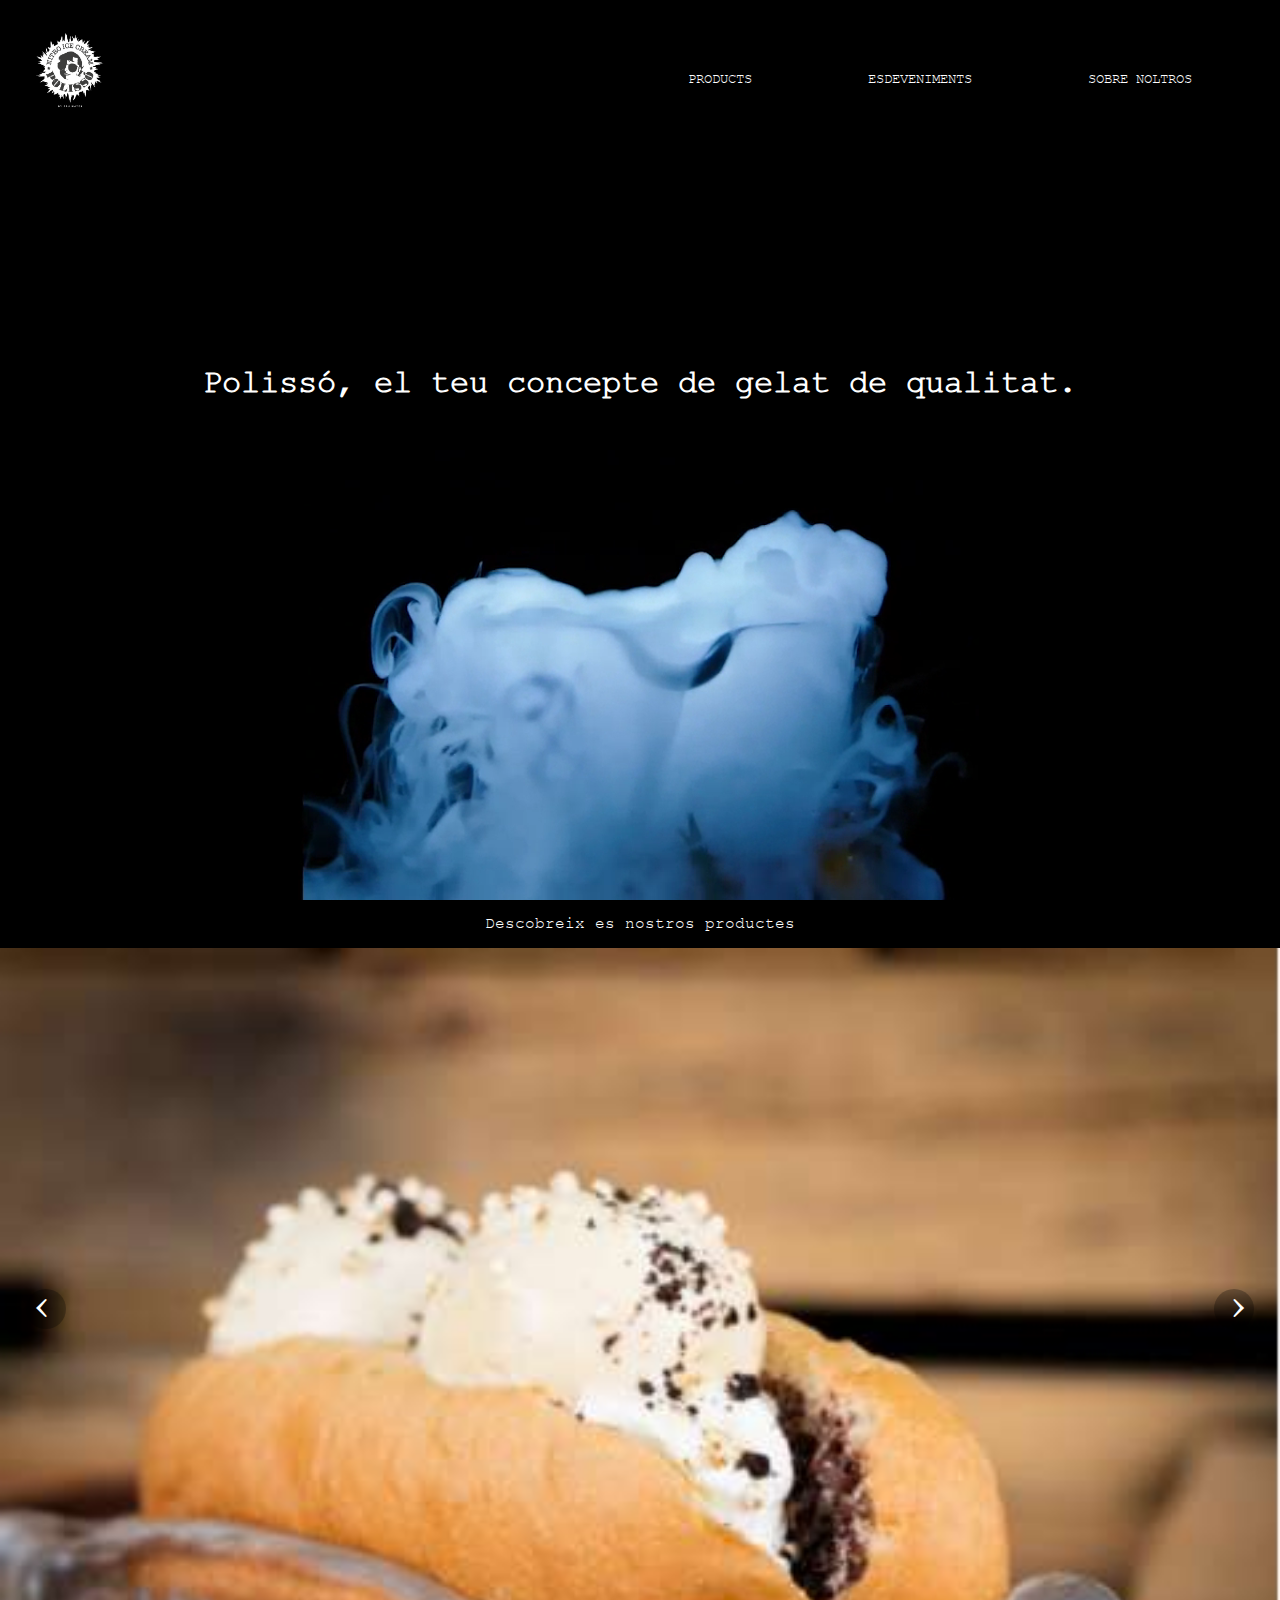
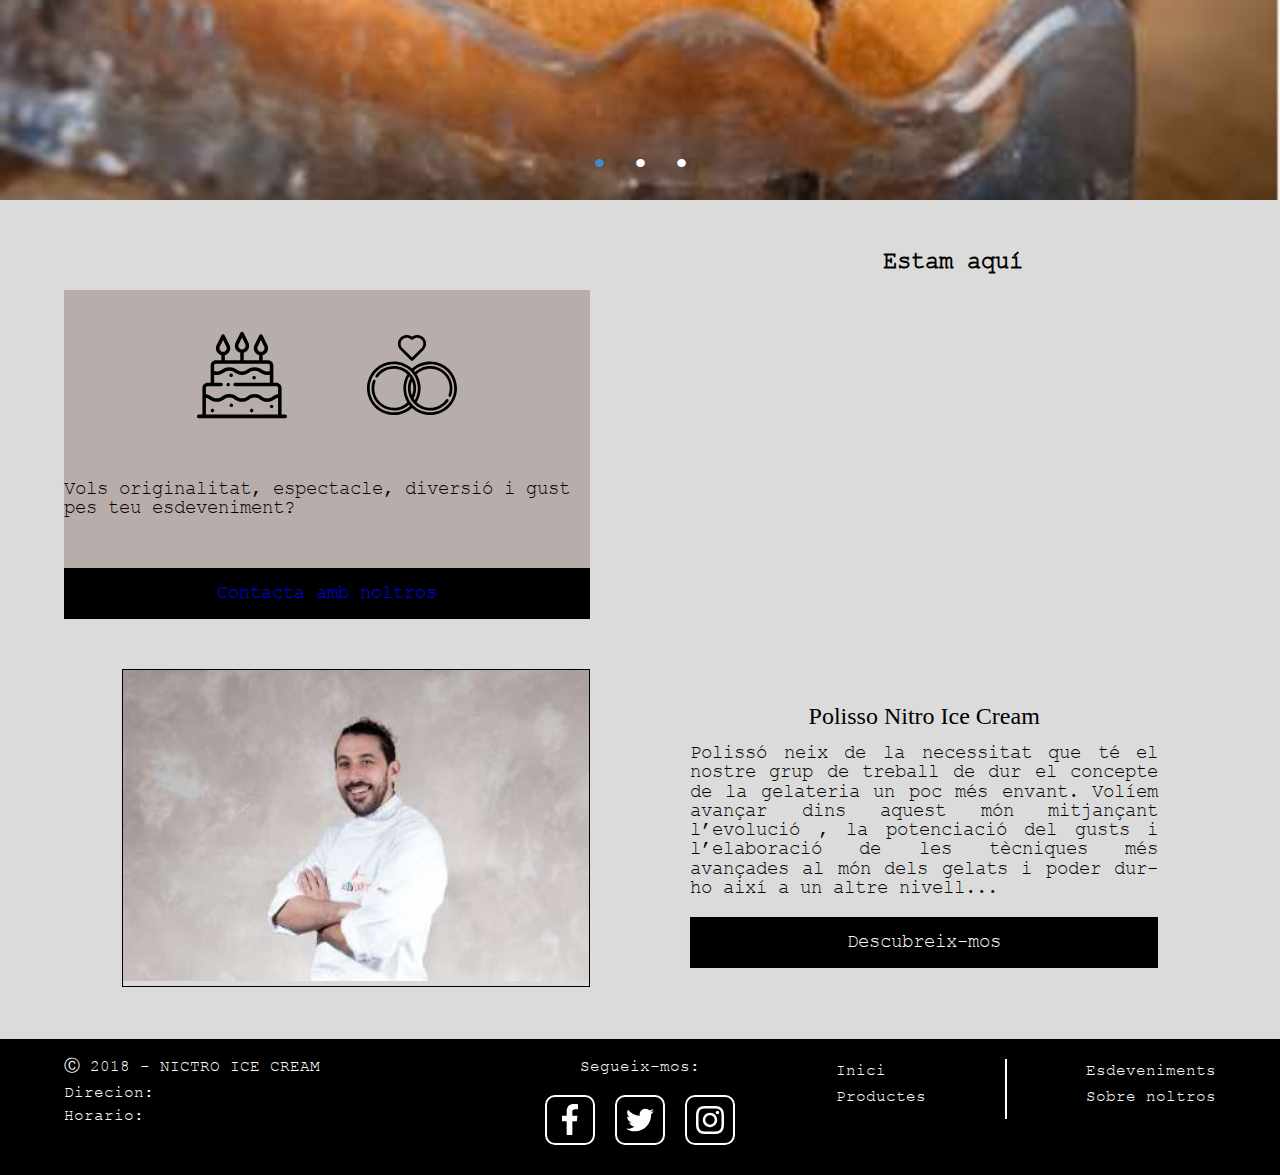
==== commit 21e006a5: "correcion GRID de index" ====
--- a/index.html
+++ b/index.html
@@ -110,7 +110,6 @@
     **********************************************-->
 
     <section>
-
 
         <div class="slider">
             <div class="slider__contenedor">
@@ -192,23 +191,23 @@
         </div>
 
     </section>
-
-
     <!-- FIN SLIDER -->
+
 
     <section class="contenido">
 
         <!--****************************************** 
         ********** Bloque Descubrenos*****************
         **********************************************-->
-        <section class="contenido__descubrenos">
+        <article class="contenido__descubrenos">
             <div class="contenido__descubrenos__caja">
                 <h4>Per qualsevol esdeveniment</h4>
-                <div class="descubrenos__evento">
-                    <div class="descubrenos__evento__pastel"></div>
-                    <div class="descubrenos__evento__boda"></div>
-                </div>
-                <p>Vols originalitat, espectacle, diversió i gust pes teu esdeveniment?</p>
+                <div class="contenido__descubrenos__caja__evento">
+                    <div class="contenido__descubrenos__caja__evento__pastel"></div>
+                    <div class="contenido__descubrenos__caja__evento__boda"></div>
+                </div>
+                <p class="contenido__descubrenos__caja__texto">Vols originalitat, espectacle, diversió i gust pes teu
+                    esdeveniment?</p>
             </div>
             <div>
                 <a href="esdeveniments.html" class="descubrenos__contacto_contacta">
@@ -216,28 +215,24 @@
                 </a>
             </div>
 
-        </section>
+        </article>
 
         <!--****************************************** 
             ********** Bloque SECCION QUIENES SOMOS*****************
             **********************************************-->
 
-        <section class="contenido__quienessomos">
-
-            <figure>
-                <a href="#">
-                    <picture>
-                        <!-- para moviles -->
-                        <source srcset='img/smartphone/@2x/pau_brazoscruzados@2x.jpg 2x,img/smartphone/@2x.jpg 3x'
-                            media='(min-width:0px) and (max-width:767px)'>
-                        <!-- Para escritorio-->
-                        <source srcset='img/desktop/2@x/pau_brazoscruzados@2x.jpg' media='(min-width:1200px)'>
-                        <!-- Imagen de respaldo. -->
-                        <img src='img/smartphone/@1x/pau_brazoscruzados.jpg' alt='Pau Mateu'>
-                    </picture>
-                </a>
-
-                <figcaption>
+        <article class="contenido__quienessomos">
+            <figure class="contenido__quienessomos__caja">
+                <picture class="contenido__quienessomos__caja__foto">
+                    <!-- para moviles -->
+                    <source srcset='img/smartphone/@2x/pau_brazoscruzados@2x.jpg 2x,img/smartphone/@2x.jpg 3x' media='(min-width:0px) and (max-width:1200px)'>
+                    <!-- Para escritorio-->
+                    <source srcset='img/desktop/2@x/pau_brazoscruzados@2x.jpg' media='(min-width:1200px)'>
+                    <!-- Imagen de respaldo. -->
+                    <img src='img/smartphone/@1x/pau_brazoscruzados.jpg' alt='Pau Mateu'>
+                </picture>
+
+                <figcaption class="contenido__quienessomos__caja__pie">
                     <h1>Polisso Nitro Ice Cream</h1>
                     <p>Polissó neix de la necessitat que té el nostre grup de treball de dur el concepte de la
                         gelateria un poc més envant. Volíem avançar dins aquest món mitjançant l’evolució , la
@@ -251,12 +246,14 @@
                         </a>
                     </div>
                 </figcaption>
-
-
             </figure>
-
-
-        </section>
+        </article>
+
+
+
+
+
+
         <div class="descubrenos__contacto_smarphone">
             <a href="sobre_noltros.html">
                 Descubreix-mos
@@ -268,28 +265,28 @@
         ********** Bloque SECCION MAPA*****************
         **********************************************-->
 
-        <section class="googlemaps__pequeno">
+        <article class="googlemaps__pequeno">
 
             <iframe src="https://www.google.com/maps/embed?pb=!1m18!1m12!1m3!1d3075.1144283190924!2d2.6500825153706433!3d39.579571379471226!2m3!1f0!2f0!3f0!3m2!1i1024!2i768!4f13.1!3m3!1m2!1s0x129792563cfdc695%3A0x338f043e9b713070!2sIbecon+Centro+De+Formaci%C3%B3n.!5e0!3m2!1ses!2ses!4v1541620531166"
                 width="400" height="300" frameborder="0" style="border:0" allowfullscreen></iframe>
 
-        </section>
-
-        <section class="googlemaps__grande">
+        </article>
+
+        <article class="googlemaps__grande">
             <h3>Estam aquí </h3>
             <iframe src="https://www.google.com/maps/embed?pb=!1m18!1m12!1m3!1d3075.1144283190906!2d2.650082515651367!3d39.57957137947126!2m3!1f0!2f0!3f0!3m2!1i1024!2i768!4f13.1!3m3!1m2!1s0x129792563cfdc695%3A0x338f043e9b713070!2sIbecon+Centro+De+Formaci%C3%B3n.!5e0!3m2!1ses!2ses!4v1542131903809"
-                width="600" height="450" frameborder="0" style="border:0" allowfullscreen></iframe>
-        </section>
+                 height="450" frameborder="0" style="border:0" allowfullscreen></iframe>
+        </article>
 
     </section>
 
-    </section>
+
 
     <!--****************************************** 
     ********** Bloque FOOTER *****************
     **********************************************-->
-    <footer> 
-       <div class="footer__cajaCentral">
+    <footer>
+        <div class="footer__cajaCentral">
             <div class="footer__cajaCentral__datos">
                 <!-- Copyright y localizacion del local -->
                 <h6> Ⓒ 2018 - NICTRO ICE CREAM</h6>
@@ -298,9 +295,9 @@
                     <li>Horario:</li>
                 </ul>
             </div>
-           
-           
-           
+
+
+
             <!-- redes sociales -->
             <div class="footer__cajaCentral__redessociales">
                 <h4>Segueix-mos:</h4>
@@ -316,7 +313,7 @@
                     </a>
                 </div>
             </div>
-           
+
             <!-- ENLACES -->
             <div class="footer__cajaCentral__enlaces">
                 <div class="footer__cajaCentral__enlaces__derecha">
@@ -341,8 +338,8 @@
                     </ul>
                 </div>
             </div>
-           
-       </ clas>
+
+            </ clas>
     </footer>
 
 </body>
--- a/css/estilos.css
+++ b/css/estilos.css
@@ -420,7 +420,7 @@
   -ms-flex-align: center;
   align-items: center; }
 
-.contenido__descubrenos__caja div.descubrenos__evento__pastel, .contenido__descubrenos__caja div.descubrenos__evento__boda, footer .footer__cajaCentral__redessociales__iconos__fb, footer .footer__cajaCentral__redessociales__iconos__tw, footer .footer__cajaCentral__redessociales__iconos__insta {
+.contenido__descubrenos__caja__evento__pastel, .contenido__descubrenos__caja__evento__boda, footer .footer__cajaCentral__redessociales__iconos__fb, footer .footer__cajaCentral__redessociales__iconos__tw, footer .footer__cajaCentral__redessociales__iconos__insta {
   background-size: 60%;
   background-position: center;
   background-repeat: no-repeat;
@@ -1231,22 +1231,33 @@
       padding-bottom: 25px; }
 
 section {
-  max-width: 1366px;
   margin: 0 auto; }
 
-section.contenido a {
-  text-decoration: none; }
-
-@media (min-width: 1200px) {
-  section.contenido {
-    display: grid;
-    grid-template-columns: 1fr 1fr;
-    grid-template-rows: 1fr 1fr;
-    font-size: 1.2em;
-    height: 1100px; } }
+section.contenido {
+  margin-top: 50px; }
+  section.contenido a {
+    text-decoration: none; }
+  @media (min-width: 1200px) {
+    section.contenido {
+      padding-top: 50px;
+      display: grid;
+      grid-template-columns: 1fr 1fr;
+      grid-template-rows: 1fr 1fr;
+      grid-column-gap: 100px;
+      grid-row-gap: 50px;
+      font-size: 1.2rem;
+      width: 90%;
+      margin-top: 0;
+      margin-bottom: 0;
+      margin-left: auto;
+      margin-right: auto; } }
 
 .contenido__descubrenos {
   margin-top: 40px; }
+  @media (min-width: 1200px) {
+    .contenido__descubrenos {
+      grid-column: 1/2;
+      grid-row: 1/2; } }
   .contenido__descubrenos__caja {
     width: 85%;
     margin-top: 0;
@@ -1254,7 +1265,33 @@
     margin-left: auto;
     margin-right: auto;
     background-color: #B7ADAB;
-    padding-top: 25px; }
+    padding-top: 20px; }
+    @media (min-width: 1200px) {
+      .contenido__descubrenos__caja {
+        padding-top: 0px;
+        width: 100%;
+        margin-top: 0;
+        margin-bottom: 0;
+        margin-left: auto;
+        margin-right: auto;
+        display: grid;
+        grid-template-columns: 1fr;
+        grid-template-rows: 1fr 120px 60px;
+        grid-row-gap: 20px;
+        font-size: 1.2rem;
+        display: -webkit-box;
+        display: -ms-flexbox;
+        display: flex;
+        -webkit-box-pack: end;
+        -ms-flex-pack: end;
+        justify-content: end;
+        -webkit-box-align: center;
+        -ms-flex-align: center;
+        align-items: center;
+        -webkit-box-orient: vertical;
+        -webkit-box-direction: normal;
+        -ms-flex-direction: column;
+        flex-direction: column; } }
     .contenido__descubrenos__caja h4 {
       font-weight: bold;
       padding-top: 0px;
@@ -1263,34 +1300,7 @@
       @media (min-width: 1200px) {
         .contenido__descubrenos__caja h4 {
           display: none; } }
-    .contenido__descubrenos__caja p {
-      display: none; }
-      @media (min-width: 1200px) {
-        .contenido__descubrenos__caja p {
-          display: block;
-          margin-bottom: 25px;
-          color: black; } }
-    .contenido__descubrenos__caja a {
-      text-decoration: none;
-      color: white; }
-    @media (min-width: 1200px) {
-      .contenido__descubrenos__caja {
-        display: -webkit-box;
-        display: -ms-flexbox;
-        display: flex;
-        -webkit-box-pack: center;
-        -ms-flex-pack: center;
-        justify-content: center;
-        -webkit-box-align: center;
-        -ms-flex-align: center;
-        align-items: center;
-        -webkit-box-orient: horizontal;
-        -webkit-box-direction: normal;
-        -ms-flex-direction: row;
-        flex-direction: row;
-        margin: 80px;
-        text-align: center; } }
-    .contenido__descubrenos__caja div.descubrenos__evento {
+    .contenido__descubrenos__caja__evento {
       display: -webkit-box;
       display: -ms-flexbox;
       display: flex;
@@ -1304,51 +1314,58 @@
       -webkit-box-direction: normal;
       -ms-flex-direction: row;
       flex-direction: row; }
-      .contenido__descubrenos__caja div.descubrenos__evento__pastel {
+      @media (min-width: 1200px) {
+        .contenido__descubrenos__caja__evento {
+          grid-column: 1/2;
+          grid-row: 1/2; } }
+      .contenido__descubrenos__caja__evento__pastel {
         width: 120px;
         height: 120px;
         background-image: url("../fonts/iconos/pastel.svg"); }
         @media (min-width: 1200px) {
-          .contenido__descubrenos__caja div.descubrenos__evento__pastel {
+          .contenido__descubrenos__caja__evento__pastel {
             width: 150px;
             height: 150px; } }
-      .contenido__descubrenos__caja div.descubrenos__evento__boda {
+      .contenido__descubrenos__caja__evento__boda {
         width: 120px;
         height: 120px;
         background-image: url("../fonts/iconos/boda.svg"); }
         @media (min-width: 1200px) {
-          .contenido__descubrenos__caja div.descubrenos__evento__boda {
+          .contenido__descubrenos__caja__evento__boda {
             width: 150px;
             height: 150px; } }
-    .contenido__descubrenos__caja div.descubrenos__contacto {
-      width: 100%;
-      height: 0px;
-      background: black;
-      text-align: center;
-      padding: 20px;
-      margin-bottom: 40px; }
+    .contenido__descubrenos__caja__texto {
+      display: none; }
       @media (min-width: 1200px) {
-        .contenido__descubrenos__caja div.descubrenos__contacto {
-          width: 50%; } }
-
-section.contenido__quienessomos {
-  display: -webkit-box;
-  display: -ms-flexbox;
-  display: flex;
-  -webkit-box-pack: center;
-  -ms-flex-pack: center;
-  justify-content: center;
-  -webkit-box-align: center;
-  -ms-flex-align: center;
-  align-items: center;
-  -webkit-box-orient: vertical;
-  -webkit-box-direction: normal;
-  -ms-flex-direction: column;
-  flex-direction: column; }
+        .contenido__descubrenos__caja__texto {
+          display: block;
+          margin-bottom: 50px;
+          color: black;
+          grid-column: 1/2;
+          grid-row: 2/3; } }
+    .contenido__descubrenos__caja a {
+      text-decoration: none;
+      color: #fff; }
+  .contenido__descubrenos div.descubrenos__contacto {
+    width: 100%;
+    height: 0px;
+    background: #000;
+    text-align: center;
+    padding: 20px;
+    margin-bottom: 40px; }
+    @media (min-width: 1200px) {
+      .contenido__descubrenos div.descubrenos__contacto {
+        width: 100%; } }
+
+.contenido__quienessomos {
+  margin-top: 50px;
+  margin-bottom: 50px; }
   @media (min-width: 1200px) {
-    section.contenido__quienessomos {
-      height: 400px; } }
-  section.contenido__quienessomos figure {
+    .contenido__quienessomos {
+      margin-top: 0px;
+      grid-column: 1/3;
+      grid-row: 2/3; } }
+  .contenido__quienessomos__caja {
     display: -webkit-box;
     display: -ms-flexbox;
     display: flex;
@@ -1362,92 +1379,52 @@
     -webkit-box-direction: normal;
     -ms-flex-direction: column;
     flex-direction: column;
-    text-align: center; }
-    section.contenido__quienessomos figure a {
-      text-decoration: none; }
-    section.contenido__quienessomos figure img {
-      border: 1px solid black;
-      height: 300px; }
-    section.contenido__quienessomos figure figcaption {
-      color: black;
-      margin-bottom: 20px;
-      padding-left: 20px;
-      padding-right: 20px;
-      width: 100%; }
+    text-align: justify; }
+    @media (min-width: 1200px) {
+      .contenido__quienessomos__caja {
+        margin: 0px;
+        padding: 0px;
+        display: grid;
+        grid-template-columns: 1fr 1fr;
+        grid-template-rows: 1fr;
+        grid-column-gap: 100px;
+        grid-row-gap: 20px; } }
+    .contenido__quienessomos__caja__foto {
+      border: 1px solid black; }
+      .contenido__quienessomos__caja__foto source {
+        width: 100%; }
+      .contenido__quienessomos__caja__foto img {
+        width: 100%; }
+    .contenido__quienessomos__caja__pie {
+      width: 100%;
+      padding: 0px; }
+      .contenido__quienessomos__caja__pie h1 {
+        font-size: 1.5rem;
+        font-family: bold;
+        text-align: center; }
       @media (min-width: 1200px) {
-        section.contenido__quienessomos figure figcaption {
-          padding-left: 80px;
-          width: 100%; } }
+        .contenido__quienessomos__caja__pie {
+          width: 100%;
+          grid-column: 2/3;
+          grid-row: 1/2; } }
+
+.googlemaps__grande {
+  display: none; }
   @media (min-width: 1200px) {
-    section.contenido__quienessomos {
-      grid-column: 1/3;
-      grid: 1/3;
-      display: -webkit-box;
-      display: -ms-flexbox;
-      display: flex;
-      -webkit-box-pack: justify;
-      -ms-flex-pack: justify;
-      justify-content: space-between;
-      -webkit-box-align: center;
-      -ms-flex-align: center;
-      align-items: center;
-      -webkit-box-orient: horizontal;
-      -webkit-box-direction: normal;
-      -ms-flex-direction: row;
-      flex-direction: row;
-      width: 90%;
-      margin-top: 0;
-      margin-bottom: 0;
-      margin-left: auto;
-      margin-right: auto; }
-      section.contenido__quienessomos h1 {
-        font-size: 30px;
-        font-family: bold; }
-      section.contenido__quienessomos figure {
-        display: -webkit-box;
-        display: -ms-flexbox;
-        display: flex;
-        -webkit-box-orient: horizontal;
-        -webkit-box-direction: normal;
-        -ms-flex-direction: row;
-        flex-direction: row; }
-      section.contenido__quienessomos figcaption {
-        padding-left: 100px;
-        text-align: center;
-        color: black; }
-        section.contenido__quienessomos figcaption a.descubrenos__contacto {
-          margin-top: 40px;
-          margin-left: 120px;
-          margin-right: 120px;
-          width: 100%; }
-        section.contenido__quienessomos figcaption p {
-          padding: 0 50px; } }
-
-section.googlemaps__grande {
-  display: -webkit-box;
-  display: -ms-flexbox;
-  display: flex;
-  -webkit-box-pack: center;
-  -ms-flex-pack: center;
-  justify-content: center;
-  -webkit-box-align: center;
-  -ms-flex-align: center;
-  align-items: center;
-  -webkit-box-orient: vertical;
-  -webkit-box-direction: normal;
-  -ms-flex-direction: column;
-  flex-direction: column; }
-  @media (min-width: 1200px) {
-    section.googlemaps__grande {
+    .googlemaps__grande {
+      display: block;
       grid-column: 2/3;
       grid-row: 1/2; }
-      section.googlemaps__grande h3 {
-        margin-bottom: 40px;
-        color: black;
+      .googlemaps__grande iframe {
+        height: 320px;
+        width: 100%; }
+      .googlemaps__grande h3 {
+        margin-bottom: 10px;
         font-weight: bold;
-        font-size: 1.2em; } }
-
-section.googlemaps__pequeno {
+        font-size: 1.5rem;
+        text-align: center; } }
+
+.googlemaps__pequeno {
   display: -webkit-box;
   display: -ms-flexbox;
   display: flex;
@@ -1462,12 +1439,15 @@
   -ms-flex-direction: row;
   flex-direction: row;
   margin-top: 50px; }
-  section.googlemaps__pequeno iframe {
+  .googlemaps__pequeno iframe {
     width: 100%;
     margin-top: 0;
     margin-bottom: 0;
     margin-left: auto;
     margin-right: auto; }
+  @media (min-width: 1200px) {
+    .googlemaps__pequeno {
+      display: none; } }
 
 .productos {
   width: 90%;
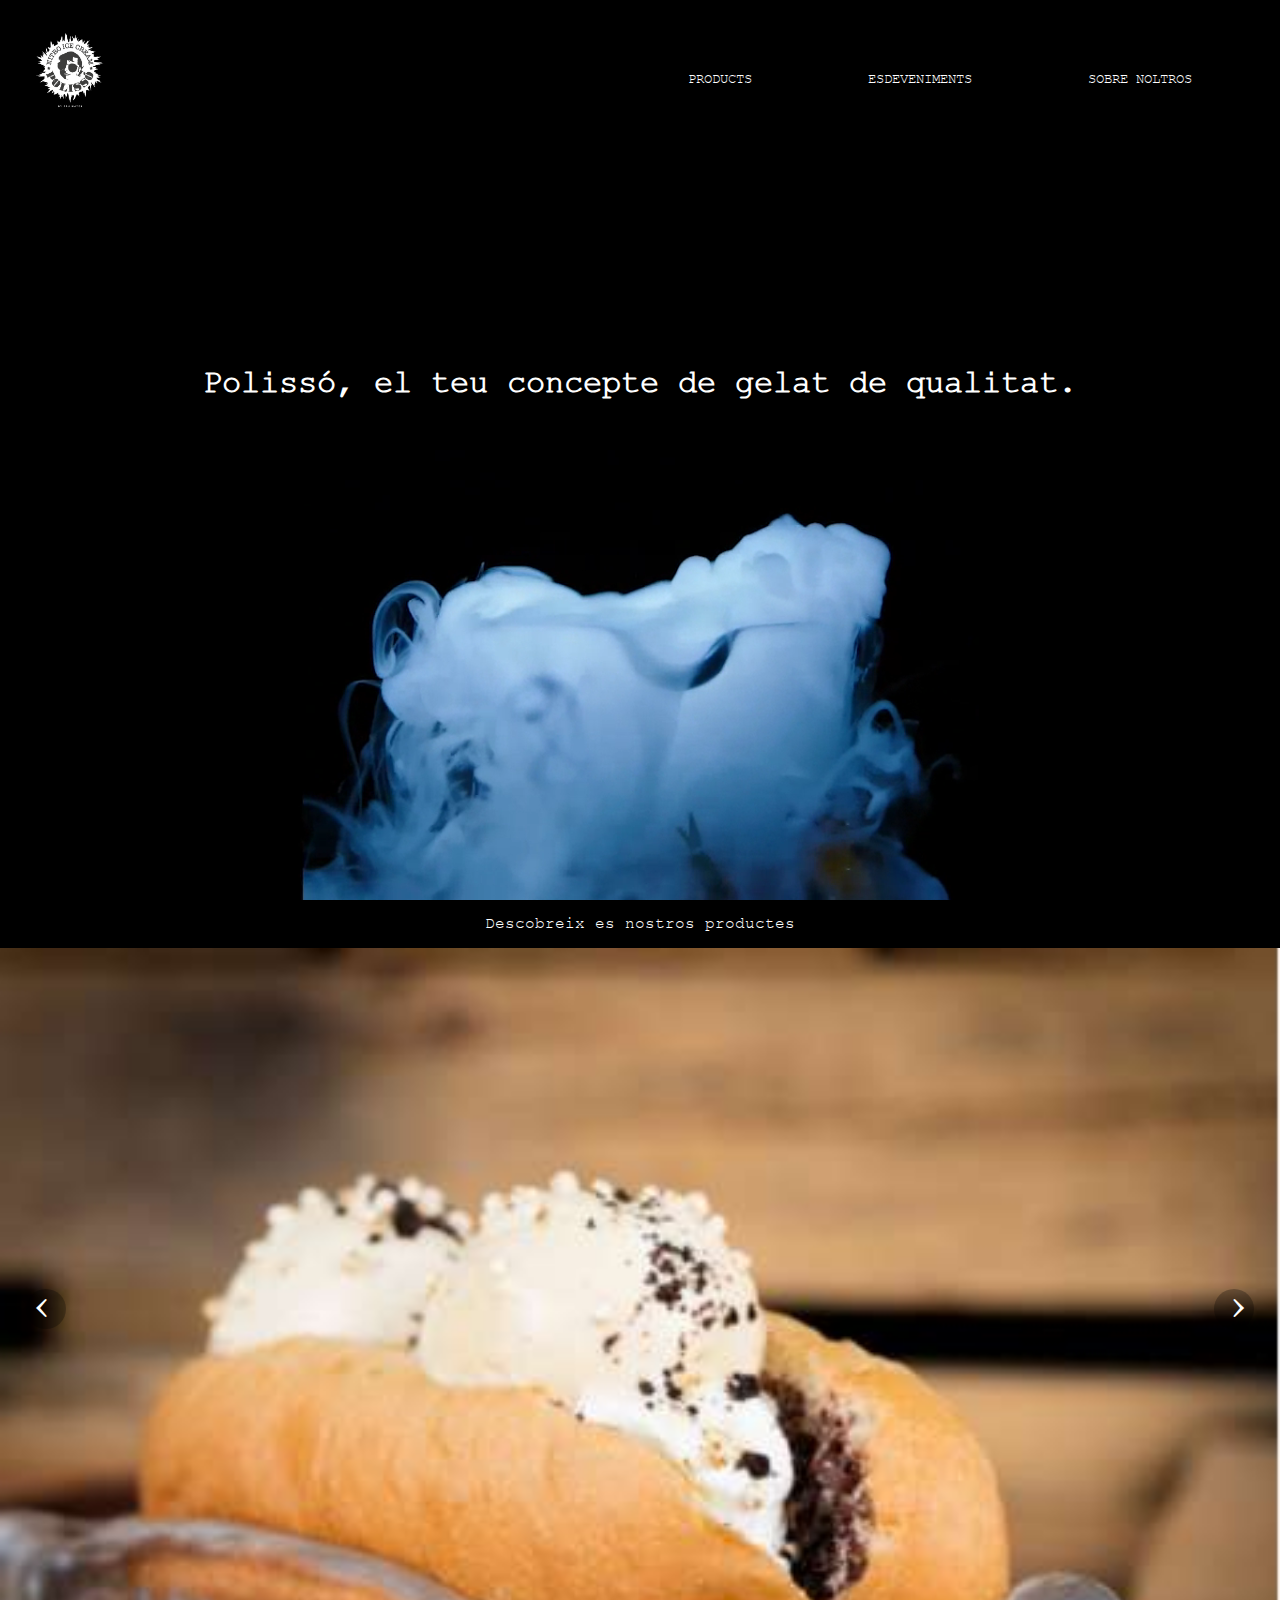
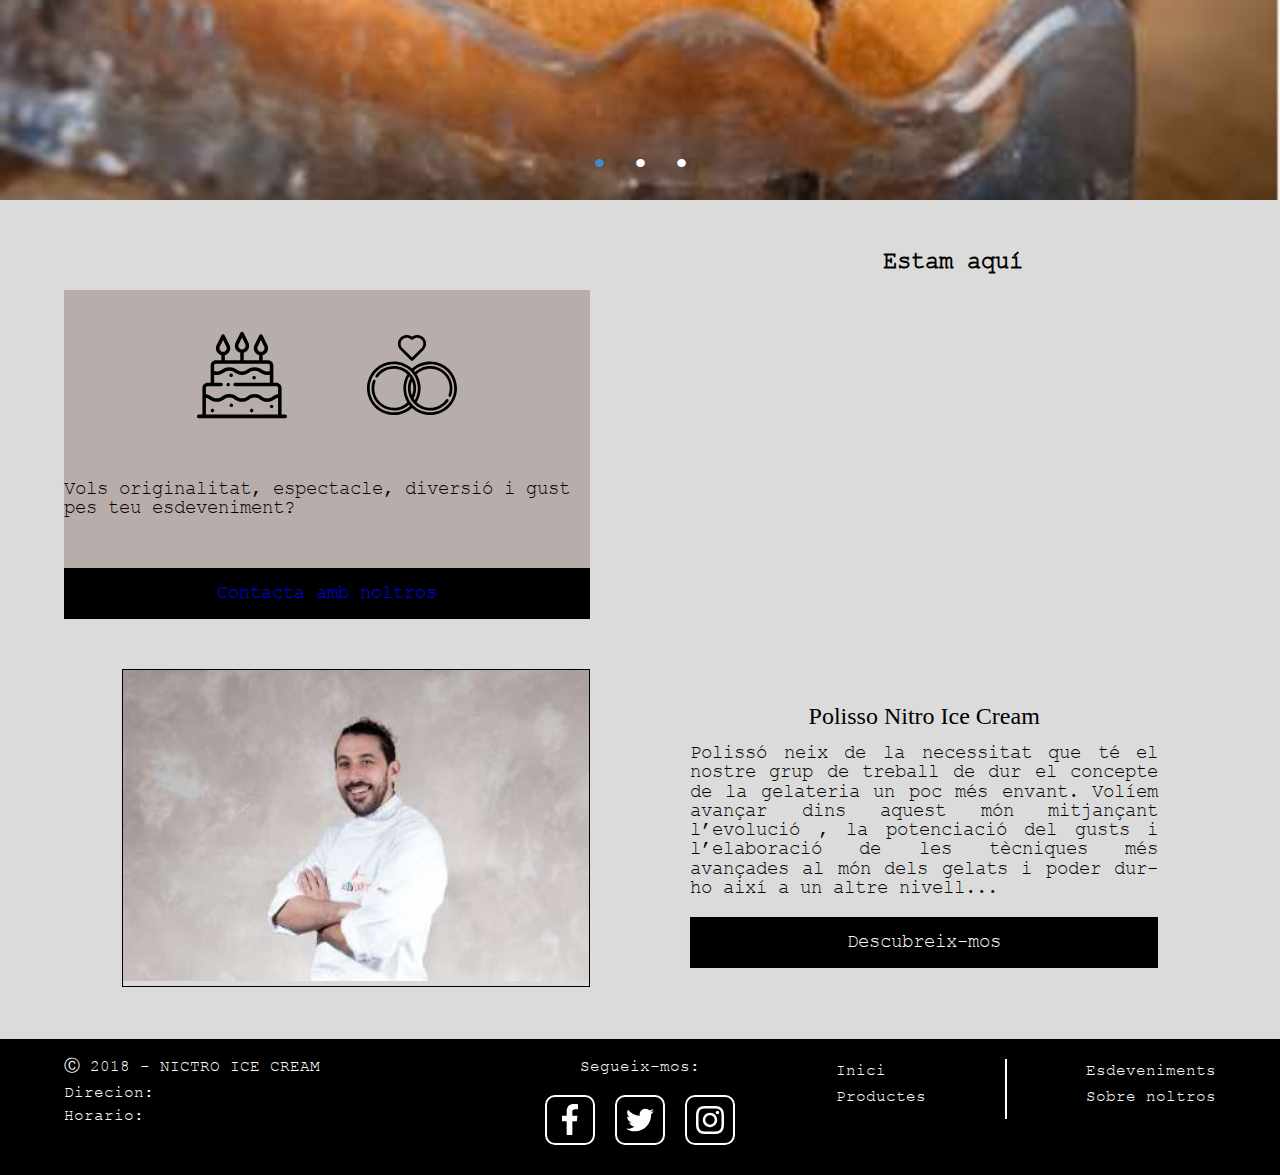
==== commit ca0abee1: "Seccion productos corregida" ====
--- a/index.html
+++ b/index.html
@@ -275,7 +275,7 @@
         <article class="googlemaps__grande">
             <h3>Estam aquí </h3>
             <iframe src="https://www.google.com/maps/embed?pb=!1m18!1m12!1m3!1d3075.1144283190906!2d2.650082515651367!3d39.57957137947126!2m3!1f0!2f0!3f0!3m2!1i1024!2i768!4f13.1!3m3!1m2!1s0x129792563cfdc695%3A0x338f043e9b713070!2sIbecon+Centro+De+Formaci%C3%B3n.!5e0!3m2!1ses!2ses!4v1542131903809"
-                 height="450" frameborder="0" style="border:0" allowfullscreen></iframe>
+                height="450" frameborder="0" style="border:0" allowfullscreen></iframe>
         </article>
 
     </section>
@@ -287,16 +287,14 @@
     **********************************************-->
     <footer>
         <div class="footer__cajaCentral">
+            <!-- Copyright y localizacion del local -->
             <div class="footer__cajaCentral__datos">
-                <!-- Copyright y localizacion del local -->
                 <h6> Ⓒ 2018 - NICTRO ICE CREAM</h6>
                 <ul>
                     <li>Direcion:</li>
                     <li>Horario:</li>
                 </ul>
             </div>
-
-
 
             <!-- redes sociales -->
             <div class="footer__cajaCentral__redessociales">
@@ -339,7 +337,7 @@
                 </div>
             </div>
 
-            </ clas>
+        </div>
     </footer>
 
 </body>
--- a/css/estilos.css
+++ b/css/estilos.css
@@ -1486,71 +1486,72 @@
             height: 400px; } }
       .productos__p1__caja__foto source {
         width: 100%; }
-      .productos__p1__caja__fotoimg {
-        width: 50%; }
-  .productos__p1__pie {
-    display: -webkit-box;
-    display: -ms-flexbox;
-    display: flex;
-    -webkit-box-pack: justify;
-    -ms-flex-pack: justify;
-    justify-content: space-between;
-    -webkit-box-align: center;
-    -ms-flex-align: center;
-    align-items: center;
-    -webkit-box-orient: vertical;
-    -webkit-box-direction: normal;
-    -ms-flex-direction: column;
-    flex-direction: column;
-    margin-bottom: 50px; }
-    @media (min-width: 1200px) {
-      .productos__p1__pie {
-        grid-column: 2/3;
-        grid-row: 1/2;
-        display: -webkit-box;
-        display: -ms-flexbox;
-        display: flex;
-        -webkit-box-pack: justify;
-        -ms-flex-pack: justify;
-        justify-content: space-between;
-        -webkit-box-align: center;
-        -ms-flex-align: center;
-        align-items: center;
-        -webkit-box-orient: vertical;
-        -webkit-box-direction: normal;
-        -ms-flex-direction: column;
-        flex-direction: column;
-        margin: 0px; }
-        .productos__p1__pie__decor_Arriba {
-          background-image: url(../fonts/iconos/ornament2_arriba.svg);
-          background-position: center;
-          background-repeat: no-repeat;
-          background-size: 100%;
-          height: 35px;
-          width: 25%; } }
-    .productos__p1__pie__nom {
-      margin-top: 25px;
-      margin-bottom: 25px;
-      font-size: 25px; }
-    .productos__p1__pie__texto {
-      text-align: justify; }
-    .productos__p1__pie__decor_Abajo {
-      margin-top: 25px;
-      background-image: url(../fonts/iconos/ornament2_abajo.svg);
-      background-position: center;
-      background-repeat: no-repeat;
-      background-size: 100%;
-      height: 50px;
-      width: 100%; }
+      .productos__p1__caja__foto img {
+        width: 100%; }
+    .productos__p1__caja__pie {
+      display: -webkit-box;
+      display: -ms-flexbox;
+      display: flex;
+      -webkit-box-pack: justify;
+      -ms-flex-pack: justify;
+      justify-content: space-between;
+      -webkit-box-align: center;
+      -ms-flex-align: center;
+      align-items: center;
+      -webkit-box-orient: vertical;
+      -webkit-box-direction: normal;
+      -ms-flex-direction: column;
+      flex-direction: column;
+      margin-bottom: 50px; }
       @media (min-width: 1200px) {
-        .productos__p1__pie__decor_Abajo {
-          margin-top: 25px;
-          background-image: url(../fonts/iconos/ornament2_abajo.svg);
-          background-position: center;
-          background-repeat: no-repeat;
-          background-size: 100%;
-          height: 50px;
-          width: 100%; } }
+        .productos__p1__caja__pie {
+          grid-column: 2/3;
+          grid-row: 1/2;
+          display: -webkit-box;
+          display: -ms-flexbox;
+          display: flex;
+          -webkit-box-pack: justify;
+          -ms-flex-pack: justify;
+          justify-content: space-between;
+          -webkit-box-align: center;
+          -ms-flex-align: center;
+          align-items: center;
+          -webkit-box-orient: vertical;
+          -webkit-box-direction: normal;
+          -ms-flex-direction: column;
+          flex-direction: column;
+          margin: 0px; }
+          .productos__p1__caja__pie__decor_Arriba {
+            background-image: url(../fonts/iconos/decor_arriba.svg);
+            background-position: center;
+            background-repeat: no-repeat;
+            background-size: 100%;
+            height: 35px;
+            width: 50%; } }
+      .productos__p1__caja__pie__nom {
+        margin-top: 25px;
+        margin-bottom: 25px;
+        font-size: 25px;
+        font-weight: bold; }
+      .productos__p1__caja__pie__texto {
+        text-align: justify; }
+      .productos__p1__caja__pie__decor_Abajo {
+        margin-top: 25px;
+        background-image: url(../fonts/iconos/decor_abajo.svg);
+        background-position: center;
+        background-repeat: no-repeat;
+        background-size: 100%;
+        height: 50px;
+        width: 100%; }
+        @media (min-width: 1200px) {
+          .productos__p1__caja__pie__decor_Abajo {
+            margin-top: 25px;
+            background-image: url(../fonts/iconos/decor_abajo.svg);
+            background-position: center;
+            background-repeat: no-repeat;
+            background-size: 100%;
+            height: 50px;
+            width: 100%; } }
 
 @media (min-width: 1200px) {
   .productos__p2 {
@@ -1577,72 +1578,72 @@
           height: 400px; } }
     .productos__p2__caja__foto source {
       width: 100%; }
-    .productos__p2__caja__fotoimg {
-      width: 50%; }
-
-.productos__p2__pie {
-  display: -webkit-box;
-  display: -ms-flexbox;
-  display: flex;
-  -webkit-box-pack: justify;
-  -ms-flex-pack: justify;
-  justify-content: space-between;
-  -webkit-box-align: center;
-  -ms-flex-align: center;
-  align-items: center;
-  -webkit-box-orient: vertical;
-  -webkit-box-direction: normal;
-  -ms-flex-direction: column;
-  flex-direction: column;
-  margin-bottom: 50px; }
-  @media (min-width: 1200px) {
-    .productos__p2__pie {
-      grid-column: 2/3;
-      grid-row: 1/2;
-      display: -webkit-box;
-      display: -ms-flexbox;
-      display: flex;
-      -webkit-box-pack: justify;
-      -ms-flex-pack: justify;
-      justify-content: space-between;
-      -webkit-box-align: center;
-      -ms-flex-align: center;
-      align-items: center;
-      -webkit-box-orient: vertical;
-      -webkit-box-direction: normal;
-      -ms-flex-direction: column;
-      flex-direction: column;
-      margin: 0px; }
-      .productos__p2__pie__decor_Arriba {
-        background-image: url(../fonts/iconos/ornament2_arriba.svg);
-        background-position: center;
-        background-repeat: no-repeat;
-        background-size: 100%;
-        height: 35px;
-        width: 25%; } }
-  .productos__p2__pie__nom {
-    margin-top: 25px;
-    margin-bottom: 25px;
-    font-size: 25px; }
-  .productos__p2__pie__texto {
-    text-align: justify; }
-  .productos__p2__pie__decor_Abajo {
-    margin-top: 25px;
-    background-image: url(../fonts/iconos/ornament2_abajo.svg);
-    background-position: center;
-    background-repeat: no-repeat;
-    background-size: 100%;
-    height: 50px;
-    width: 100%; }
+    .productos__p2__caja__foto img {
+      width: 100%; }
+  .productos__p2__caja__pie {
+    display: -webkit-box;
+    display: -ms-flexbox;
+    display: flex;
+    -webkit-box-pack: justify;
+    -ms-flex-pack: justify;
+    justify-content: space-between;
+    -webkit-box-align: center;
+    -ms-flex-align: center;
+    align-items: center;
+    -webkit-box-orient: vertical;
+    -webkit-box-direction: normal;
+    -ms-flex-direction: column;
+    flex-direction: column;
+    margin-bottom: 50px; }
     @media (min-width: 1200px) {
-      .productos__p2__pie__decor_Abajo {
-        margin-top: 25px;
-        background-image: url(../fonts/iconos/ornament2_abajo.svg);
-        background-position: center;
-        background-repeat: no-repeat;
-        background-size: 100%;
-        height: 50px;
-        width: 100%; } }
+      .productos__p2__caja__pie {
+        grid-column: 2/3;
+        grid-row: 1/2;
+        display: -webkit-box;
+        display: -ms-flexbox;
+        display: flex;
+        -webkit-box-pack: justify;
+        -ms-flex-pack: justify;
+        justify-content: space-between;
+        -webkit-box-align: center;
+        -ms-flex-align: center;
+        align-items: center;
+        -webkit-box-orient: vertical;
+        -webkit-box-direction: normal;
+        -ms-flex-direction: column;
+        flex-direction: column;
+        margin: 0px; }
+        .productos__p2__caja__pie__decor_Arriba {
+          background-image: url(../fonts/iconos/decor_arriba.svg);
+          background-position: center;
+          background-repeat: no-repeat;
+          background-size: 100%;
+          height: 35px;
+          width: 50%; } }
+    .productos__p2__caja__pie__nom {
+      margin-top: 25px;
+      margin-bottom: 25px;
+      font-size: 25px;
+      font-weight: bold; }
+    .productos__p2__caja__pie__texto {
+      text-align: justify; }
+    .productos__p2__caja__pie__decor_Abajo {
+      margin-top: 25px;
+      background-image: url(../fonts/iconos/decor_abajo.svg);
+      background-position: center;
+      background-repeat: no-repeat;
+      background-size: 100%;
+      height: 50px;
+      width: 100%; }
+      @media (min-width: 1200px) {
+        .productos__p2__caja__pie__decor_Abajo {
+          margin-top: 25px;
+          background-image: url(../fonts/iconos/decor_abajo.svg);
+          background-position: center;
+          background-repeat: no-repeat;
+          background-size: 100%;
+          height: 50px;
+          width: 100%; } }
 
 @media (min-width: 1200px) {
   .productos__p3 {
@@ -1669,73 +1670,72 @@
           height: 400px; } }
     .productos__p3__caja__foto source {
       width: 100%; }
-    .productos__p3__caja__fotoimg {
-      width: 50%; }
-
-.productos__p3__pie {
-  display: -webkit-box;
-  display: -ms-flexbox;
-  display: flex;
-  -webkit-box-pack: justify;
-  -ms-flex-pack: justify;
-  justify-content: space-between;
-  -webkit-box-align: center;
-  -ms-flex-align: center;
-  align-items: center;
-  -webkit-box-orient: vertical;
-  -webkit-box-direction: normal;
-  -ms-flex-direction: column;
-  flex-direction: column;
-  margin-bottom: 50px; }
-  @media (min-width: 1200px) {
-    .productos__p3__pie {
-      grid-column: 2/3;
-      grid-row: 1/2;
-      display: -webkit-box;
-      display: -ms-flexbox;
-      display: flex;
-      -webkit-box-pack: justify;
-      -ms-flex-pack: justify;
-      justify-content: space-between;
-      -webkit-box-align: center;
-      -ms-flex-align: center;
-      align-items: center;
-      -webkit-box-orient: vertical;
-      -webkit-box-direction: normal;
-      -ms-flex-direction: column;
-      flex-direction: column;
-      margin: 0px; }
-      .productos__p3__pie__decor_Arriba {
-        background-image: url(../fonts/iconos/ornament2_arriba.svg);
-        background-color: red;
-        background-position: center;
-        background-repeat: no-repeat;
-        background-size: 100%;
-        height: 35px;
-        width: 25%; } }
-  .productos__p3__pie__nom {
-    margin-top: 25px;
-    margin-bottom: 25px;
-    font-size: 25px; }
-  .productos__p3__pie__texto {
-    text-align: justify; }
-  .productos__p3__pie__decor_Abajo {
-    margin-top: 25px;
-    background-image: url(../fonts/iconos/ornament2_abajo.svg);
-    background-position: center;
-    background-repeat: no-repeat;
-    background-size: 100%;
-    height: 50px;
-    width: 100%; }
+    .productos__p3__caja__foto img {
+      width: 100%; }
+  .productos__p3__caja__pie {
+    display: -webkit-box;
+    display: -ms-flexbox;
+    display: flex;
+    -webkit-box-pack: justify;
+    -ms-flex-pack: justify;
+    justify-content: space-between;
+    -webkit-box-align: center;
+    -ms-flex-align: center;
+    align-items: center;
+    -webkit-box-orient: vertical;
+    -webkit-box-direction: normal;
+    -ms-flex-direction: column;
+    flex-direction: column;
+    margin-bottom: 50px; }
     @media (min-width: 1200px) {
-      .productos__p3__pie__decor_Abajo {
-        margin-top: 25px;
-        background-image: url(../fonts/iconos/ornament2_abajo.svg);
-        background-position: center;
-        background-repeat: no-repeat;
-        background-size: 100%;
-        height: 50px;
-        width: 100%; } }
+      .productos__p3__caja__pie {
+        grid-column: 2/3;
+        grid-row: 1/2;
+        display: -webkit-box;
+        display: -ms-flexbox;
+        display: flex;
+        -webkit-box-pack: justify;
+        -ms-flex-pack: justify;
+        justify-content: space-between;
+        -webkit-box-align: center;
+        -ms-flex-align: center;
+        align-items: center;
+        -webkit-box-orient: vertical;
+        -webkit-box-direction: normal;
+        -ms-flex-direction: column;
+        flex-direction: column;
+        margin: 0px; }
+        .productos__p3__caja__pie__decor_Arriba {
+          background-image: url(../fonts/iconos/decor_arriba.svg);
+          background-position: center;
+          background-repeat: no-repeat;
+          background-size: 100%;
+          height: 35px;
+          width: 50%; } }
+    .productos__p3__caja__pie__nom {
+      margin-top: 25px;
+      margin-bottom: 25px;
+      font-size: 25px;
+      font-weight: bold; }
+    .productos__p3__caja__pie__texto {
+      text-align: justify; }
+    .productos__p3__caja__pie__decor_Abajo {
+      margin-top: 25px;
+      background-image: url(../fonts/iconos/decor_abajo.svg);
+      background-position: center;
+      background-repeat: no-repeat;
+      background-size: 100%;
+      height: 50px;
+      width: 100%; }
+      @media (min-width: 1200px) {
+        .productos__p3__caja__pie__decor_Abajo {
+          margin-top: 25px;
+          background-image: url(../fonts/iconos/decor_abajo.svg);
+          background-position: center;
+          background-repeat: no-repeat;
+          background-size: 100%;
+          height: 50px;
+          width: 100%; } }
 
 section.sobrenosotros {
   color: #000;
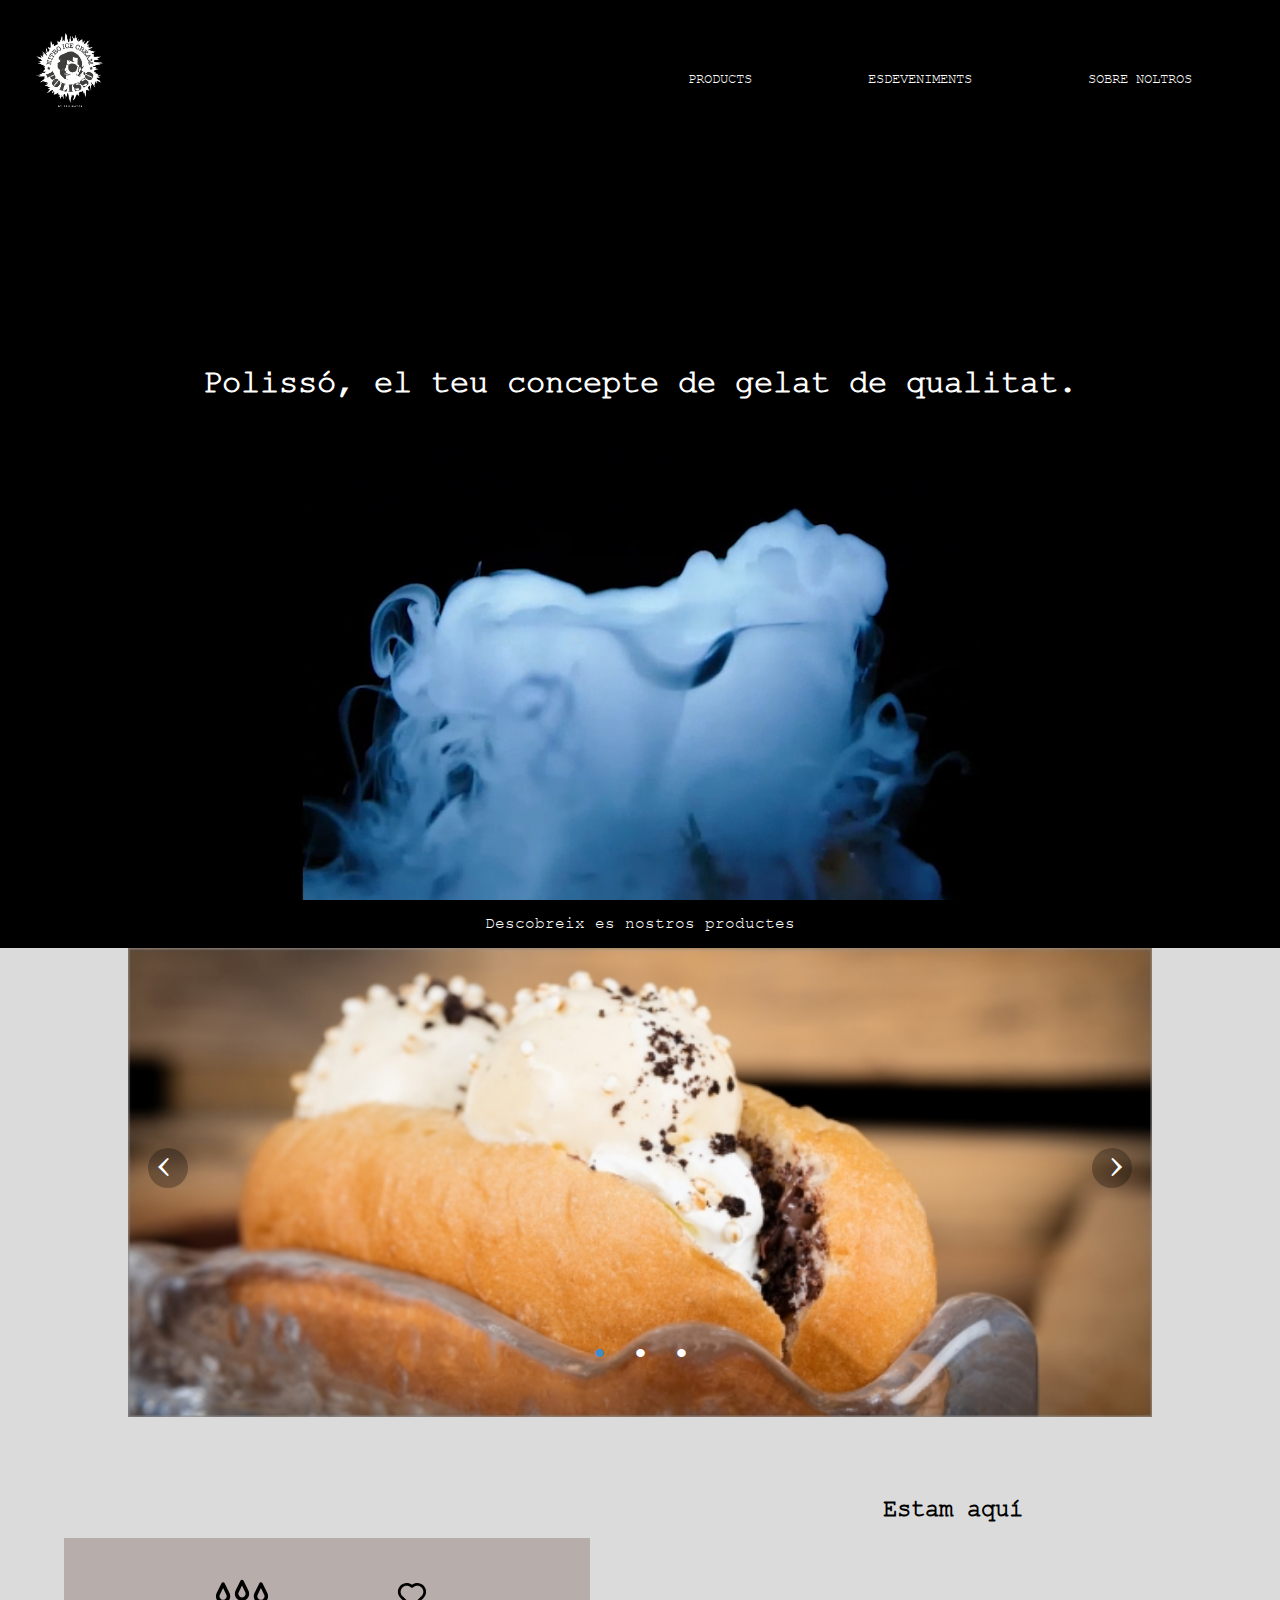
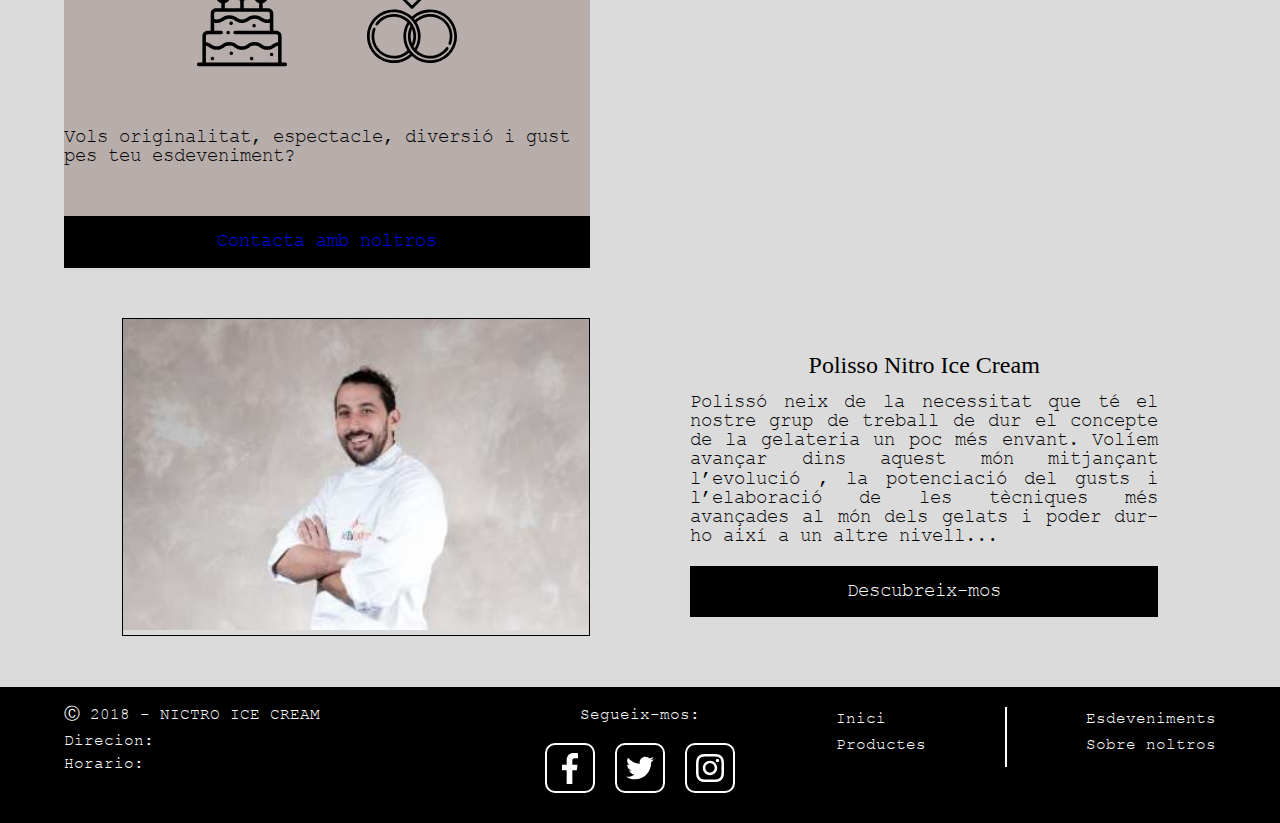
==== commit b945def0: "slider escritorio (img) + pequeña correccion en grid  produccion" ====
--- a/index.html
+++ b/index.html
@@ -123,7 +123,7 @@
                     <source srcset='img/smartphone/@1x/weet_cold_dogs.jpg 1x, img/smartphone/@2x/weet_cold_dogs@2x.jpg 2x'
                         media='(min-width:0px) and (max-width:1200px)'>
                     <!-- Para escritorio-->
-                    <source srcset='img/desktop/@1x/weet_cold_dogs.jpg 1x,img/desktop/@2x/weet_cold_dogs@2x.jpg 2x'
+                    <source srcset='img/desktop/@1x/weet_cold_dogs_S.jpg 1x,img/desktop/@2x/weet_cold_dogs_S@2x.jpg 2x'
                         media='(min-width:1200px)'>
                     <!-- Imagen de respaldo. -->
                     <img src='img/smartphone/@1x/weet_cold_dogs.jpg' alt='WEET COLD DOGS'>
@@ -140,7 +140,7 @@
                         media='(min-width:0px) and (max-width:1200px)'>
 
                     <!-- Para escritorio-->
-                    <source srcset='img/desktop/@1X/ensaimada_fregida_2.jpg 1x,img/desktop/@2X/ensaimada_fregida_2@2x.jpg 2x'
+                    <source srcset='img/desktop/@1X/ensaimada_fregida_S.jpg 1x,img/desktop/@2X/ensaimada_fregida_S@2x.jpg 2x'
                         media='(min-width:1200px)'>
                     <!-- Imagen de respaldo. -->
 
@@ -160,7 +160,7 @@
                         media='(min-width:0px) and (max-width:1200px)'>
 
                     <!-- Para escritorio-->
-                    <source srcset='img/desktop/@1x/crep-imada.jpg 1x,img/desktop/@2x/crep-imada@2x.jpg 2x' media='(min-width:1200px)'>
+                    <source srcset='img/desktop/@1x/crep-imada_S.jpg 1x,img/desktop/@2x/crep-imada_S@2x.jpg 2x' media='(min-width:1200px)'>
                     <!-- Imagen de respaldo. -->
                     <img src='img/smartphone/@1x/crep-imada.jpg' alt='CREP-ÏMADA'>
                 </picture>
--- a/css/estilos.css
+++ b/css/estilos.css
@@ -896,15 +896,20 @@
     /* Propiedades de las flechas antes de pasar el raton */
     /* posicion de las flechas en los laterales del banner */
     /* propiedades al hacer click sobre las flechas, se cambia el color */ }
+    @media (min-width: 1200px) {
+      .slider__contenedor {
+        height: 500px;
+        width: 80%;
+        margin-top: 0;
+        margin-bottom: 0;
+        margin-left: auto;
+        margin-right: auto; } }
     .slider__contenedor__diapostiva-open:checked + .slider__contenedor__diapostiva-item {
       position: static;
       opacity: 100; }
     .slider__contenedor__diapostiva-item {
       position: absolute;
-      opacity: 0;
-      -webkit-transition: opacity 0.6s ease-out;
-      -o-transition: opacity 0.6s ease-out;
-      transition: opacity 0.6s ease-out; }
+      opacity: 0; }
       .slider__contenedor__diapostiva-item source,
       .slider__contenedor__diapostiva-item img {
         display: block;
@@ -943,6 +948,9 @@
       text-align: center;
       z-index: 10;
       /*  color por defecto de indicadores */ }
+      @media (min-width: 1200px) {
+        .slider__contenedor__diapostiva-indicatores {
+          bottom: 15%; } }
       .slider__contenedor__diapostiva-indicatores li {
         display: inline-block;
         margin: 0 5px; }
@@ -1485,9 +1493,9 @@
             width: 100%;
             height: 400px; } }
       .productos__p1__caja__foto source {
-        width: 100%; }
+        width: 80%; }
       .productos__p1__caja__foto img {
-        width: 100%; }
+        height: 335px; }
     .productos__p1__caja__pie {
       display: -webkit-box;
       display: -ms-flexbox;
@@ -1570,16 +1578,16 @@
     width: 100%; }
     @media (min-width: 1200px) {
       .productos__p2__caja__foto {
-        grid-column: 1/2;
+        grid-column: 2/3;
         grid-row: 1/2;
         width: 100%; }
         .productos__p2__caja__foto source {
           width: 100%;
           height: 400px; } }
     .productos__p2__caja__foto source {
-      width: 100%; }
+      width: 80%; }
     .productos__p2__caja__foto img {
-      width: 100%; }
+      height: 335px; }
   .productos__p2__caja__pie {
     display: -webkit-box;
     display: -ms-flexbox;
@@ -1597,7 +1605,7 @@
     margin-bottom: 50px; }
     @media (min-width: 1200px) {
       .productos__p2__caja__pie {
-        grid-column: 2/3;
+        grid-column: 1/2;
         grid-row: 1/2;
         display: -webkit-box;
         display: -ms-flexbox;
@@ -1669,9 +1677,9 @@
           width: 100%;
           height: 400px; } }
     .productos__p3__caja__foto source {
-      width: 100%; }
+      width: 80%; }
     .productos__p3__caja__foto img {
-      width: 100%; }
+      height: 335px; }
   .productos__p3__caja__pie {
     display: -webkit-box;
     display: -ms-flexbox;
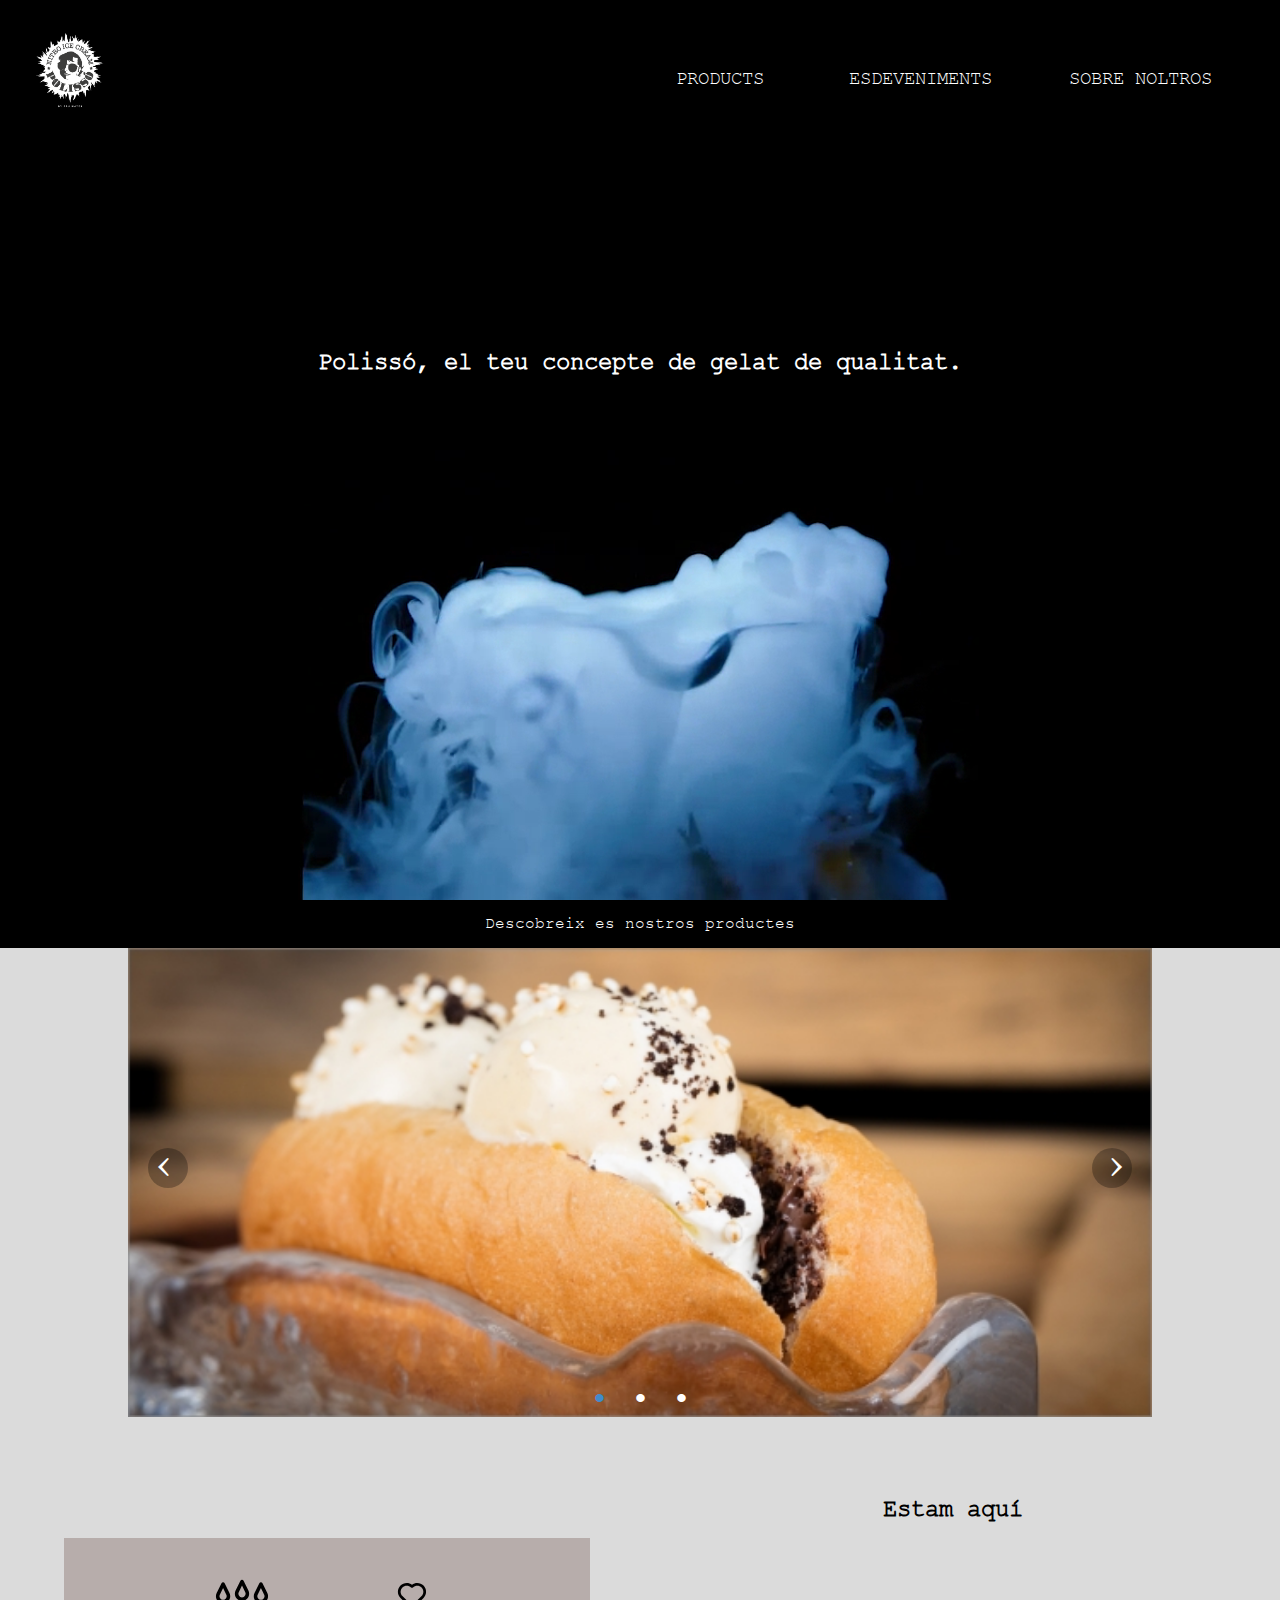
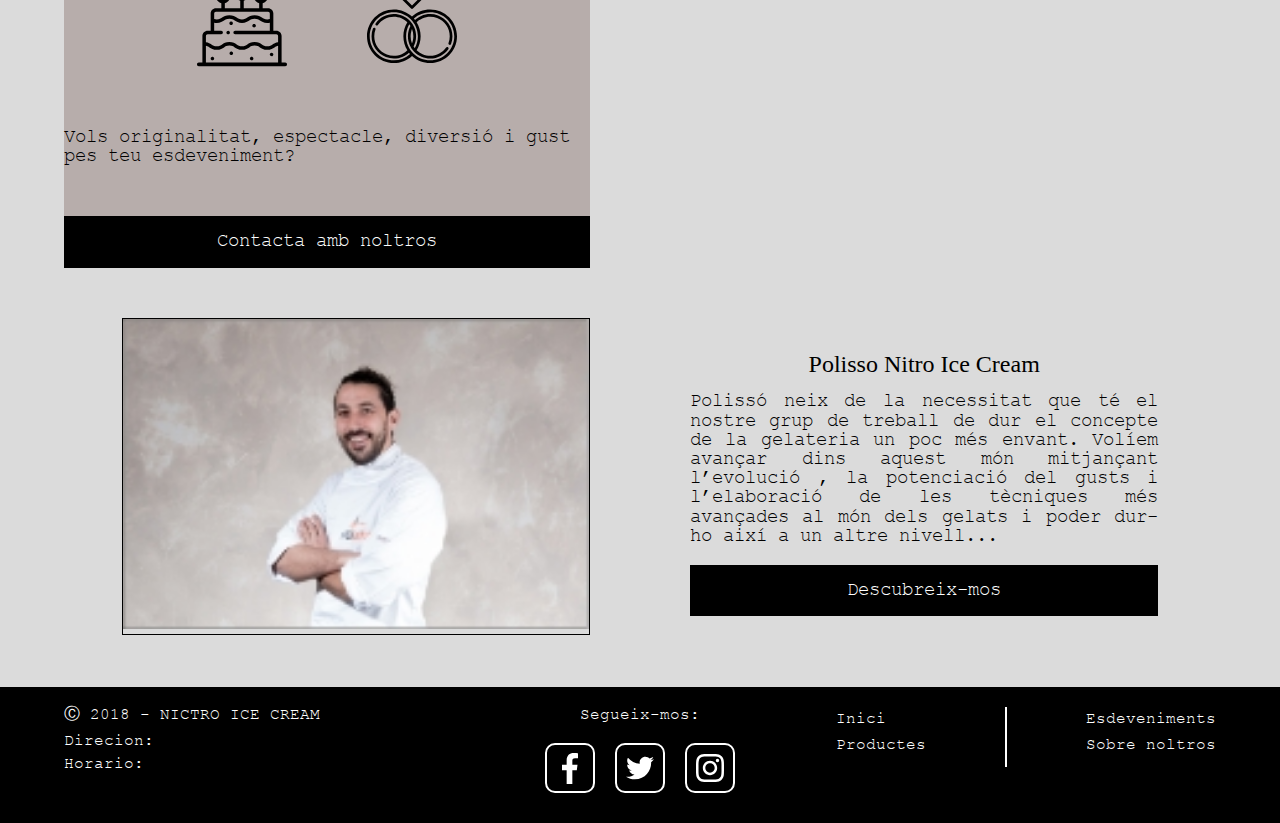
==== commit a67e95ee: "Cambios Youssef final" ====
--- a/index.html
+++ b/index.html
@@ -225,11 +225,11 @@
             <figure class="contenido__quienessomos__caja">
                 <picture class="contenido__quienessomos__caja__foto">
                     <!-- para moviles -->
-                    <source srcset='img/smartphone/@2x/pau_brazoscruzados@2x.jpg 2x,img/smartphone/@2x.jpg 3x' media='(min-width:0px) and (max-width:1200px)'>
+                    <source srcset='img/smartphone/@1x/PauMateu_Gastro.jpg 1x,img/smartphone/@2x/PauMateu_Gastro@2x.jpg 3x' media='(min-width:0px) and (max-width:1200px)'>
                     <!-- Para escritorio-->
-                    <source srcset='img/desktop/2@x/pau_brazoscruzados@2x.jpg' media='(min-width:1200px)'>
+                    <source srcset='img/desktop/@1x/PauMateu_Gastro.jpg 1x, img/desktop/2@x/PauMateu_Gastro@2x.jpg' media='(min-width:1200px)'>
                     <!-- Imagen de respaldo. -->
-                    <img src='img/smartphone/@1x/pau_brazoscruzados.jpg' alt='Pau Mateu'>
+                    <img src='img/smartphone/@1x/PauMateu_Gastro.jpg' alt='Pau Mateu'>
                 </picture>
 
                 <figcaption class="contenido__quienessomos__caja__pie">
--- a/css/estilos.css
+++ b/css/estilos.css
@@ -409,7 +409,7 @@
   .descubrenos__contacto_contacta:visited {
     color: #fff; }
 
-.contenido__descubrenos__info h4, footer .footer__cajaCentral__redessociales__iconos {
+.eslogan, .contenido__descubrenos__info h4, footer .footer__cajaCentral__redessociales__iconos {
   display: -webkit-box;
   display: -ms-flexbox;
   display: flex;
@@ -559,7 +559,7 @@
         border: solid 2px #fff;
         border-bottom: none;
         height: 50px;
-        width: 250px;
+        width: 225px;
         background-color: #414141;
         display: -webkit-box;
         display: -ms-flexbox;
@@ -588,7 +588,7 @@
           text-transform: uppercase; }
           @media (min-width: 1200px) {
             .menu__desplegable__lista__link1 a, .menu__desplegable__lista__link2 a, .menu__desplegable__lista__link3 a, .menu__desplegable__lista__link4 a {
-              font-size: 0.9em; } }
+              font-size: 1.2rem; } }
       .menu__desplegable__lista li:nth-last-child(1) {
         border-bottom: solid 2px #fff; }
         @media (min-width: 1200px) {
@@ -623,9 +623,12 @@
   text-align: center;
   font-weight: bold;
   color: white;
+  font-size: 1.5rem;
   background-color: black;
   margin: 0px 0;
-  padding-bottom: 50px; }
+  padding-left: 5%;
+  padding-right: 5%;
+  height: 175px; }
 
 .eventos__formulario {
   display: -webkit-box;
@@ -853,6 +856,10 @@
 
 body {
   background-color: #DBDBDB; }
+  body a {
+    color: #fff; }
+    body a :visited {
+      color: #fff; }
 
 div.fondo__humo {
   height: 100vh; }
@@ -950,7 +957,7 @@
       /*  color por defecto de indicadores */ }
       @media (min-width: 1200px) {
         .slider__contenedor__diapostiva-indicatores {
-          bottom: 15%; } }
+          bottom: 30px; } }
       .slider__contenedor__diapostiva-indicatores li {
         display: inline-block;
         margin: 0 5px; }
@@ -1495,7 +1502,11 @@
       .productos__p1__caja__foto source {
         width: 80%; }
       .productos__p1__caja__foto img {
-        height: 335px; }
+        width: 100%; }
+        @media (min-width: 1200px) {
+          .productos__p1__caja__foto img {
+            height: 335px;
+            width: auto; } }
     .productos__p1__caja__pie {
       display: -webkit-box;
       display: -ms-flexbox;
@@ -1587,7 +1598,11 @@
     .productos__p2__caja__foto source {
       width: 80%; }
     .productos__p2__caja__foto img {
-      height: 335px; }
+      width: 100%; }
+      @media (min-width: 1200px) {
+        .productos__p2__caja__foto img {
+          height: 335px;
+          width: auto; } }
   .productos__p2__caja__pie {
     display: -webkit-box;
     display: -ms-flexbox;
@@ -1679,7 +1694,11 @@
     .productos__p3__caja__foto source {
       width: 80%; }
     .productos__p3__caja__foto img {
-      height: 335px; }
+      width: 100%; }
+      @media (min-width: 1200px) {
+        .productos__p3__caja__foto img {
+          height: 335px;
+          width: auto; } }
   .productos__p3__caja__pie {
     display: -webkit-box;
     display: -ms-flexbox;
@@ -1745,49 +1764,114 @@
           height: 50px;
           width: 100%; } }
 
-section.sobrenosotros {
+.sobrenosotros {
   color: #000;
   text-align: center; }
-  section.sobrenosotros h2 {
-    margin: 20px 0;
-    font-weight: bold; }
-  section.sobrenosotros figcaption {
-    margin: 20px;
+  .sobrenosotros__cajaSomos {
+    width: 90%;
+    margin-top: 0px;
+    margin-bottom: 0px;
+    margin-left: auto;
+    margin-right: auto;
+    background-color: #B7ADAB;
+    padding: 0 15px; }
+    @media (min-width: 1200px) {
+      .sobrenosotros__cajaSomos figure {
+        padding: 40px;
+        display: -webkit-box;
+        display: -ms-flexbox;
+        display: flex; } }
+    .sobrenosotros__cajaSomos figure img {
+      height: 225px;
+      margin-top: 40px;
+      border: 2px solid black;
+      margin-top: 20px; }
+      @media (min-width: 1200px) {
+        .sobrenosotros__cajaSomos figure img {
+          width: 375px; } }
+    .sobrenosotros__cajaSomos figcaption {
+      margin: 20px 0px;
+      text-align: justify;
+      color: black;
+      padding: 20px 0; }
+      @media (min-width: 1200px) {
+        .sobrenosotros__cajaSomos figcaption {
+          padding-left: 100px; } }
+      .sobrenosotros__cajaSomos figcaption h6 {
+        margin-bottom: 15px;
+        font-weight: bold;
+        font-size: 20px;
+        text-align: center; }
+  .sobrenosotros__cajaHacemos {
+    width: 90%;
+    margin-top: 50px;
+    margin-bottom: 0px;
+    margin-left: auto;
+    margin-right: auto;
+    padding: 0 15px; }
+    @media (min-width: 1200px) {
+      .sobrenosotros__cajaHacemos {
+        border: 2px solid #000; } }
+    @media (min-width: 1200px) {
+      .sobrenosotros__cajaHacemos figure {
+        display: -webkit-box;
+        display: -ms-flexbox;
+        display: flex;
+        -webkit-box-pack: justify;
+        -ms-flex-pack: justify;
+        justify-content: space-between;
+        -webkit-box-align: center;
+        -ms-flex-align: center;
+        align-items: center;
+        -webkit-box-orient: horizontal;
+        -webkit-box-direction: normal;
+        -ms-flex-direction: row;
+        flex-direction: row;
+        padding: 40px; } }
+    .sobrenosotros__cajaHacemos figure img {
+      width: 225px;
+      margin-top: 40px;
+      border: 2px solid black;
+      margin-top: 20px; }
+      @media (min-width: 1200px) {
+        .sobrenosotros__cajaHacemos figure img {
+          width: 375px; } }
+    .sobrenosotros__cajaHacemos figcaption {
+      margin: 20px 0px;
+      text-align: justify; }
+      @media (min-width: 1200px) {
+        .sobrenosotros__cajaHacemos figcaption {
+          padding-left: 100px; } }
+      .sobrenosotros__cajaHacemos figcaption h6 {
+        margin-bottom: 15px;
+        font-weight: bold;
+        font-size: 20px;
+        text-align: center; }
+    @media (min-width: 1200px) {
+      .sobrenosotros__cajaHacemos .sobrenosotros__cocina {
+        border: 2px solid black; } }
+
+section.googlemaps__pequeno {
+  margin-bottom: 40px;
+  display: -webkit-box;
+  display: -ms-flexbox;
+  display: flex;
+  -webkit-box-pack: justify;
+  -ms-flex-pack: justify;
+  justify-content: space-between;
+  -webkit-box-align: center;
+  -ms-flex-align: center;
+  align-items: center;
+  -webkit-box-orient: vertical;
+  -webkit-box-direction: normal;
+  -ms-flex-direction: column;
+  flex-direction: column; }
+  section.googlemaps__pequeno h6 {
+    color: #000;
+    width: 100%;
     text-align: center;
-    color: black;
-    padding: 20px 0; }
-  section.sobrenosotros .sobrenosotros--fondo {
-    background-color: #B7ADAB; }
-  section.sobrenosotros .sobrenosotros__pau {
-    width: 80%;
-    margin-top: 40px;
-    margin-bottom: 40px;
-    margin-left: auto;
-    margin-right: auto; }
-    section.sobrenosotros .sobrenosotros__pau img {
-      margin-top: 40px;
-      border: 1px solid black;
-      margin-top: 20px; }
-  @media (min-width: 1200px) {
-    section.sobrenosotros .sobrenosotros__cocina {
-      border: 2px solid black; } }
-  @media (min-width: 1200px) {
-    section.sobrenosotros figure {
-      width: 80%;
-      margin-top: 40px;
-      margin-bottom: 40px;
-      margin-left: auto;
-      margin-right: auto;
-      padding: 40px;
-      display: -webkit-box;
-      display: -ms-flexbox;
-      display: flex; }
-    section.sobrenosotros figcaption {
-      text-align: left;
-      padding: 0 40px; } }
-
-section.googlemaps__pequeno {
-  margin-bottom: 40px; }
+    font-size: 1.5rem;
+    padding-bottom: 15px; }
   @media (min-width: 1200px) {
     section.googlemaps__pequeno {
       display: none; } }
@@ -1799,13 +1883,29 @@
 @media (min-width: 1200px) {
   section.googlemaps__grande {
     width: 90%;
-    margin-top: 40px;
-    margin-bottom: 100px;
+    margin-top: 50px;
+    margin-bottom: 50px;
     margin-left: auto;
     margin-right: auto;
     display: -webkit-box;
     display: -ms-flexbox;
-    display: flex; } }
+    display: flex;
+    -webkit-box-pack: justify;
+    -ms-flex-pack: justify;
+    justify-content: space-between;
+    -webkit-box-align: center;
+    -ms-flex-align: center;
+    align-items: center;
+    -webkit-box-orient: vertical;
+    -webkit-box-direction: normal;
+    -ms-flex-direction: column;
+    flex-direction: column; }
+    section.googlemaps__grande h6 {
+      color: #000;
+      width: 100%;
+      text-align: center;
+      font-size: 1.5rem;
+      padding-bottom: 15px; } }
 
 footer {
   background-color: black;
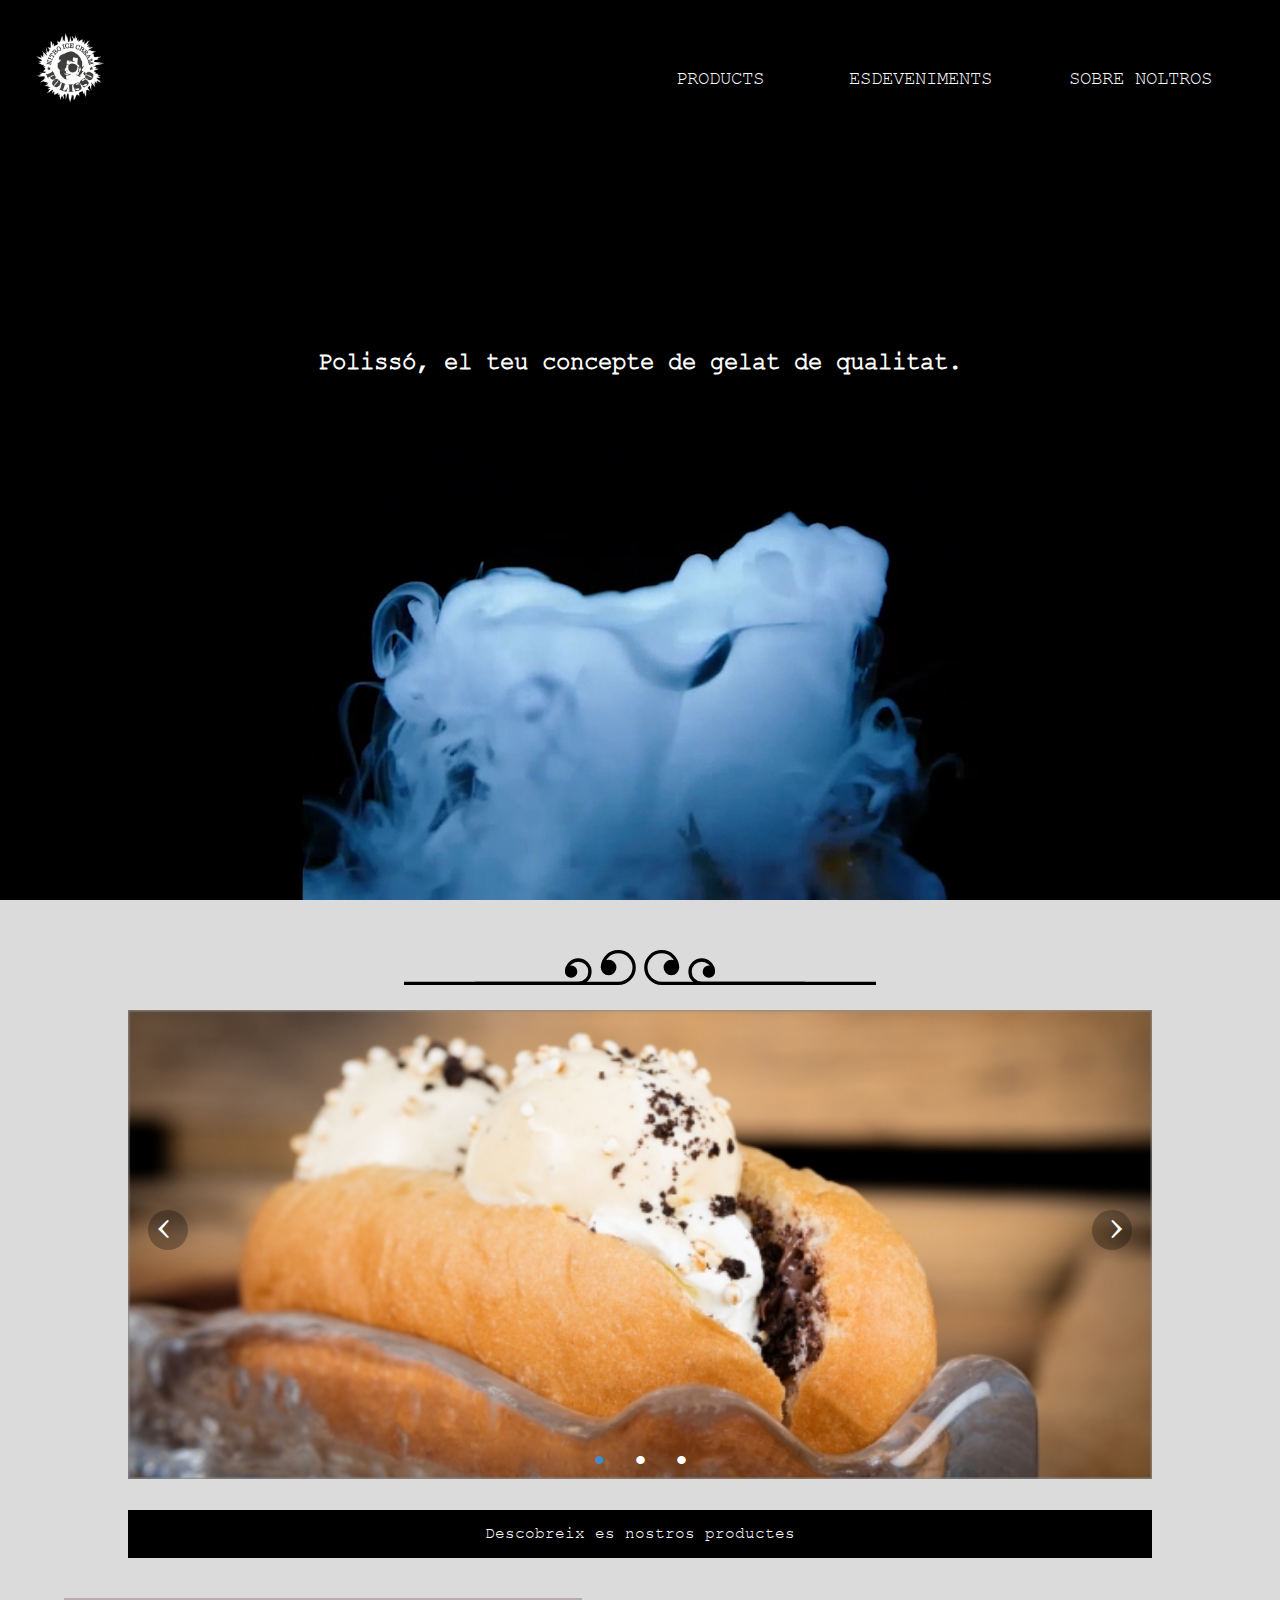
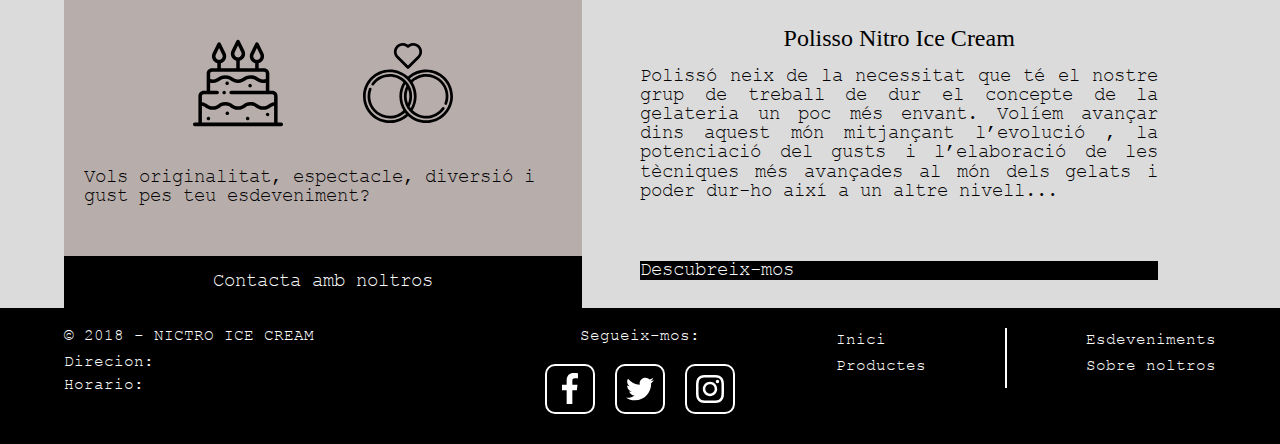
==== commit 26b55c99: "cambios final Youssef" ====
--- a/index.html
+++ b/index.html
@@ -68,7 +68,7 @@
                             <a href="productes.html" class="menu__desplegable__lista__link__productos">products</a>
                         </li>
                         <li class="menu__desplegable__lista__link3">
-                            <a href="esdeveniments.php" class="menu__desplegable__lista__link__eventos">esdeveniments</a>
+                            <a href="esdeveniments.html" class="menu__desplegable__lista__link__eventos">esdeveniments</a>
                         </li>
                         <li class="menu__desplegable__lista__link4">
                             <a href="sobre_noltros.html" class="menu__desplegable__lista__link__nosotros">sobre noltros</a>
@@ -97,13 +97,6 @@
 
     <!-- SLIDER -->
 
-    <!-- Boton descubre productos -->
-    <div class="btn_productos">
-        <a href="productes.html" class="">
-            Descobreix es nostros productes
-        </a>
-    </div>
-
 
     <!--****************************************** 
         ********** Bloque SECCION PRODUCTOS********
@@ -112,6 +105,8 @@
     <section>
 
         <div class="slider">
+            <div class="slider__decor">
+            </div>
             <div class="slider__contenedor">
                 <!-- para cada imagen de las diapositivas tiene asignada un input -->
 
@@ -175,6 +170,7 @@
                 <label for="diapostiva-2" class="slider__contenedor__diapostiva-control prev control-3">‹</label>
                 <label for="diapostiva-1" class="slider__contenedor__diapostiva-control next control-3">›</label>
 
+
                 <!-- asignacion de indicadores circulares, para la posicion actual -->
                 <ol class="slider__contenedor__diapostiva-indicatores">
                     <li>
@@ -189,6 +185,13 @@
                 </ol>
             </div>
         </div>
+        <!-- Boton descubre productos -->
+        <div class="btn_productos">
+            <a href="productes.html" class="">
+                Descobreix es nostros productes
+            </a>
+        </div>
+
 
     </section>
     <!-- FIN SLIDER -->
@@ -209,12 +212,12 @@
                 <p class="contenido__descubrenos__caja__texto">Vols originalitat, espectacle, diversió i gust pes teu
                     esdeveniment?</p>
             </div>
+
             <div>
-                <a href="esdeveniments.html" class="descubrenos__contacto_contacta">
-                    Contacta amb noltros
-                </a>
-            </div>
-
+                    <a href="esdeveniments.html" class="descubrenos__contacto_contacta">
+                        Contacta amb noltros
+                    </a>
+                </div>
         </article>
 
         <!--****************************************** 
@@ -222,63 +225,24 @@
             **********************************************-->
 
         <article class="contenido__quienessomos">
-            <figure class="contenido__quienessomos__caja">
-                <picture class="contenido__quienessomos__caja__foto">
-                    <!-- para moviles -->
-                    <source srcset='img/smartphone/@1x/PauMateu_Gastro.jpg 1x,img/smartphone/@2x/PauMateu_Gastro@2x.jpg 3x' media='(min-width:0px) and (max-width:1200px)'>
-                    <!-- Para escritorio-->
-                    <source srcset='img/desktop/@1x/PauMateu_Gastro.jpg 1x, img/desktop/2@x/PauMateu_Gastro@2x.jpg' media='(min-width:1200px)'>
-                    <!-- Imagen de respaldo. -->
-                    <img src='img/smartphone/@1x/PauMateu_Gastro.jpg' alt='Pau Mateu'>
-                </picture>
-
-                <figcaption class="contenido__quienessomos__caja__pie">
-                    <h1>Polisso Nitro Ice Cream</h1>
-                    <p>Polissó neix de la necessitat que té el nostre grup de treball de dur el concepte de la
-                        gelateria un poc més envant. Volíem avançar dins aquest món mitjançant l’evolució , la
-                        potenciació del gusts i l’elaboració de les tècniques més avançades al món dels gelats i poder
-                        dur-ho així a un altre nivell...</p>
-
-                    <br>
-                    <div class="descubrenos__contacto">
+            <h1>Polisso Nitro Ice Cream</h1>
+            <p>Polissó neix de la necessitat que té el nostre grup de treball de dur el concepte de la gelateria un poc
+                més envant. Volíem avançar dins aquest món mitjançant l’evolució , la potenciació del gusts i
+                l’elaboració de les tècniques més avançades al món dels gelats i poder dur-ho així a un altre nivell...</p>
+
+                <div class="descubrenos__contacto_movil">
                         <a href="sobre_noltros.html">
                             Descubreix-mos
                         </a>
                     </div>
-                </figcaption>
-            </figure>
         </article>
 
-
-
-
-
-
-        <div class="descubrenos__contacto_smarphone">
+    </section>
+    <div class="descubrenos__contacto">
             <a href="sobre_noltros.html">
                 Descubreix-mos
             </a>
         </div>
-
-
-        <!--****************************************** 
-        ********** Bloque SECCION MAPA*****************
-        **********************************************-->
-
-        <article class="googlemaps__pequeno">
-
-            <iframe src="https://www.google.com/maps/embed?pb=!1m18!1m12!1m3!1d3075.1144283190924!2d2.6500825153706433!3d39.579571379471226!2m3!1f0!2f0!3f0!3m2!1i1024!2i768!4f13.1!3m3!1m2!1s0x129792563cfdc695%3A0x338f043e9b713070!2sIbecon+Centro+De+Formaci%C3%B3n.!5e0!3m2!1ses!2ses!4v1541620531166"
-                width="400" height="300" frameborder="0" style="border:0" allowfullscreen></iframe>
-
-        </article>
-
-        <article class="googlemaps__grande">
-            <h3>Estam aquí </h3>
-            <iframe src="https://www.google.com/maps/embed?pb=!1m18!1m12!1m3!1d3075.1144283190906!2d2.650082515651367!3d39.57957137947126!2m3!1f0!2f0!3f0!3m2!1i1024!2i768!4f13.1!3m3!1m2!1s0x129792563cfdc695%3A0x338f043e9b713070!2sIbecon+Centro+De+Formaci%C3%B3n.!5e0!3m2!1ses!2ses!4v1542131903809"
-                height="450" frameborder="0" style="border:0" allowfullscreen></iframe>
-        </article>
-
-    </section>
 
 
 
@@ -289,7 +253,7 @@
         <div class="footer__cajaCentral">
             <!-- Copyright y localizacion del local -->
             <div class="footer__cajaCentral__datos">
-                <h6> Ⓒ 2018 - NICTRO ICE CREAM</h6>
+                <h6> &copy; 2018 - NICTRO ICE CREAM</h6>
                 <ul>
                     <li>Direcion:</li>
                     <li>Horario:</li>
--- a/css/estilos.css
+++ b/css/estilos.css
@@ -438,6 +438,14 @@
   .boton .boton__icon {
     font-size: 3rem; }
 
+@media (min-width: 1200px) {
+  .btn_productos {
+    width: 80%;
+    margin-top: 0;
+    margin-bottom: 0;
+    margin-left: auto;
+    margin-right: auto; } }
+
 .btn_productos,
 .descubrenos__contacto,
 .descubrenos__contacto_smarphone,
@@ -461,10 +469,22 @@
     display: none; } }
 
 .descubrenos__contacto {
+  margin-bottom: 50px; }
+  @media (min-width: 1200px) {
+    .descubrenos__contacto {
+      display: none; } }
+
+.descubrenos__contacto_movil {
   display: none; }
   @media (min-width: 1200px) {
-    .descubrenos__contacto {
-      display: block; } }
+    .descubrenos__contacto_movil {
+      display: block;
+      background-color: black; }
+      .descubrenos__contacto_movil a {
+        text-decoration: none;
+        color: white; }
+        .descubrenos__contacto_movil a:visited {
+          color: white; } }
 
 header {
   background-color: #000; }
@@ -894,7 +914,17 @@
       height: 50vh; } }
 
 .slider {
-  position: relative; }
+  position: relative;
+  margin-top: 50px; }
+  .slider__decor {
+    background-image: url(../fonts/iconos/decor_arriba.svg);
+    background-position: center;
+    background-repeat: no-repeat;
+    background-size: center;
+    height: 35px;
+    width: 100%;
+    text-align: center;
+    margin-bottom: 25px; }
   .slider__contenedor {
     position: relative;
     overflow: hidden;
@@ -1038,7 +1068,17 @@
         padding-top: 0px;
         background-position: 80% 10%;
         background-repeat: no-repeat;
-        background-size: 60%; } }
+        background-size: 60%;
+        display: block;
+        grid-row: 2/3;
+        grid-column: 1/3;
+        width: 50%;
+        width: 50%;
+        margin-top: 0;
+        margin-bottom: 0;
+        margin-left: auto;
+        margin-right: auto;
+        margin-bottom: 0px; } }
 
 .eventos__info,
 .contenido__descubrenos__info {
@@ -1254,25 +1294,31 @@
     text-decoration: none; }
   @media (min-width: 1200px) {
     section.contenido {
-      padding-top: 50px;
-      display: grid;
-      grid-template-columns: 1fr 1fr;
-      grid-template-rows: 1fr 1fr;
-      grid-column-gap: 100px;
-      grid-row-gap: 50px;
       font-size: 1.2rem;
       width: 90%;
       margin-top: 0;
       margin-bottom: 0;
       margin-left: auto;
-      margin-right: auto; } }
+      margin-right: auto;
+      display: -webkit-box;
+      display: -ms-flexbox;
+      display: flex;
+      -webkit-box-pack: justify;
+      -ms-flex-pack: justify;
+      justify-content: space-between;
+      -webkit-box-align: center;
+      -ms-flex-align: center;
+      align-items: center;
+      -webkit-box-orient: horizontal;
+      -webkit-box-direction: normal;
+      -ms-flex-direction: row;
+      flex-direction: row; } }
 
 .contenido__descubrenos {
   margin-top: 40px; }
   @media (min-width: 1200px) {
     .contenido__descubrenos {
-      grid-column: 1/2;
-      grid-row: 1/2; } }
+      width: 45%; } }
   .contenido__descubrenos__caja {
     width: 85%;
     margin-top: 0;
@@ -1280,19 +1326,16 @@
     margin-left: auto;
     margin-right: auto;
     background-color: #B7ADAB;
-    padding-top: 20px; }
+    padding: 20px; }
     @media (min-width: 1200px) {
       .contenido__descubrenos__caja {
         padding-top: 0px;
+        padding: 0 20px;
         width: 100%;
         margin-top: 0;
         margin-bottom: 0;
         margin-left: auto;
         margin-right: auto;
-        display: grid;
-        grid-template-columns: 1fr;
-        grid-template-rows: 1fr 120px 60px;
-        grid-row-gap: 20px;
         font-size: 1.2rem;
         display: -webkit-box;
         display: -ms-flexbox;
@@ -1361,67 +1404,38 @@
     .contenido__descubrenos__caja a {
       text-decoration: none;
       color: #fff; }
-  .contenido__descubrenos div.descubrenos__contacto {
-    width: 100%;
-    height: 0px;
-    background: #000;
-    text-align: center;
-    padding: 20px;
-    margin-bottom: 40px; }
-    @media (min-width: 1200px) {
-      .contenido__descubrenos div.descubrenos__contacto {
-        width: 100%; } }
 
 .contenido__quienessomos {
+  width: 90%;
   margin-top: 50px;
-  margin-bottom: 50px; }
+  margin-bottom: 25px;
+  margin-left: auto;
+  margin-right: auto; }
   @media (min-width: 1200px) {
     .contenido__quienessomos {
-      margin-top: 0px;
-      grid-column: 1/3;
-      grid-row: 2/3; } }
-  .contenido__quienessomos__caja {
-    display: -webkit-box;
-    display: -ms-flexbox;
-    display: flex;
-    -webkit-box-pack: center;
-    -ms-flex-pack: center;
-    justify-content: center;
-    -webkit-box-align: center;
-    -ms-flex-align: center;
-    align-items: center;
-    -webkit-box-orient: vertical;
-    -webkit-box-direction: normal;
-    -ms-flex-direction: column;
-    flex-direction: column;
+      width: 45%;
+      display: -webkit-box;
+      display: -ms-flexbox;
+      display: flex;
+      -webkit-box-pack: justify;
+      -ms-flex-pack: justify;
+      justify-content: space-between;
+      -webkit-box-align: space-between;
+      -ms-flex-align: space-between;
+      align-items: space-between;
+      -webkit-box-orient: vertical;
+      -webkit-box-direction: normal;
+      -ms-flex-direction: column;
+      flex-direction: column; } }
+  .contenido__quienessomos h1 {
+    font-size: 1.5rem;
+    font-family: bold;
+    text-align: center; }
+  .contenido__quienessomos p {
     text-align: justify; }
     @media (min-width: 1200px) {
-      .contenido__quienessomos__caja {
-        margin: 0px;
-        padding: 0px;
-        display: grid;
-        grid-template-columns: 1fr 1fr;
-        grid-template-rows: 1fr;
-        grid-column-gap: 100px;
-        grid-row-gap: 20px; } }
-    .contenido__quienessomos__caja__foto {
-      border: 1px solid black; }
-      .contenido__quienessomos__caja__foto source {
-        width: 100%; }
-      .contenido__quienessomos__caja__foto img {
-        width: 100%; }
-    .contenido__quienessomos__caja__pie {
-      width: 100%;
-      padding: 0px; }
-      .contenido__quienessomos__caja__pie h1 {
-        font-size: 1.5rem;
-        font-family: bold;
-        text-align: center; }
-      @media (min-width: 1200px) {
-        .contenido__quienessomos__caja__pie {
-          width: 100%;
-          grid-column: 2/3;
-          grid-row: 1/2; } }
+      .contenido__quienessomos p {
+        padding-bottom: 60px; } }
 
 .googlemaps__grande {
   display: none; }
@@ -1967,21 +1981,21 @@
         background-image: url("../fonts/iconos/facebook.svg");
         background-size: 35%; }
         footer .footer__cajaCentral__redessociales__iconos__fb:hover {
-          background-color: #428bca; }
+          background-color: #aaaaaa; }
       footer .footer__cajaCentral__redessociales__iconos__tw {
         width: 50px;
         height: 50px;
         border: 2px solid #fff;
         background-image: url("../fonts/iconos/twitter.svg"); }
         footer .footer__cajaCentral__redessociales__iconos__tw:hover {
-          background-color: #428bca; }
+          background-color: #aaaaaa; }
       footer .footer__cajaCentral__redessociales__iconos__insta {
         width: 50px;
         height: 50px;
         border: 2px solid #fff;
         background-image: url("../fonts/iconos/instagram.svg"); }
         footer .footer__cajaCentral__redessociales__iconos__insta:hover {
-          background-color: #428bca; }
+          background-color: #aaaaaa; }
     footer .footer__cajaCentral__enlaces {
       display: -webkit-box;
       display: -ms-flexbox;
